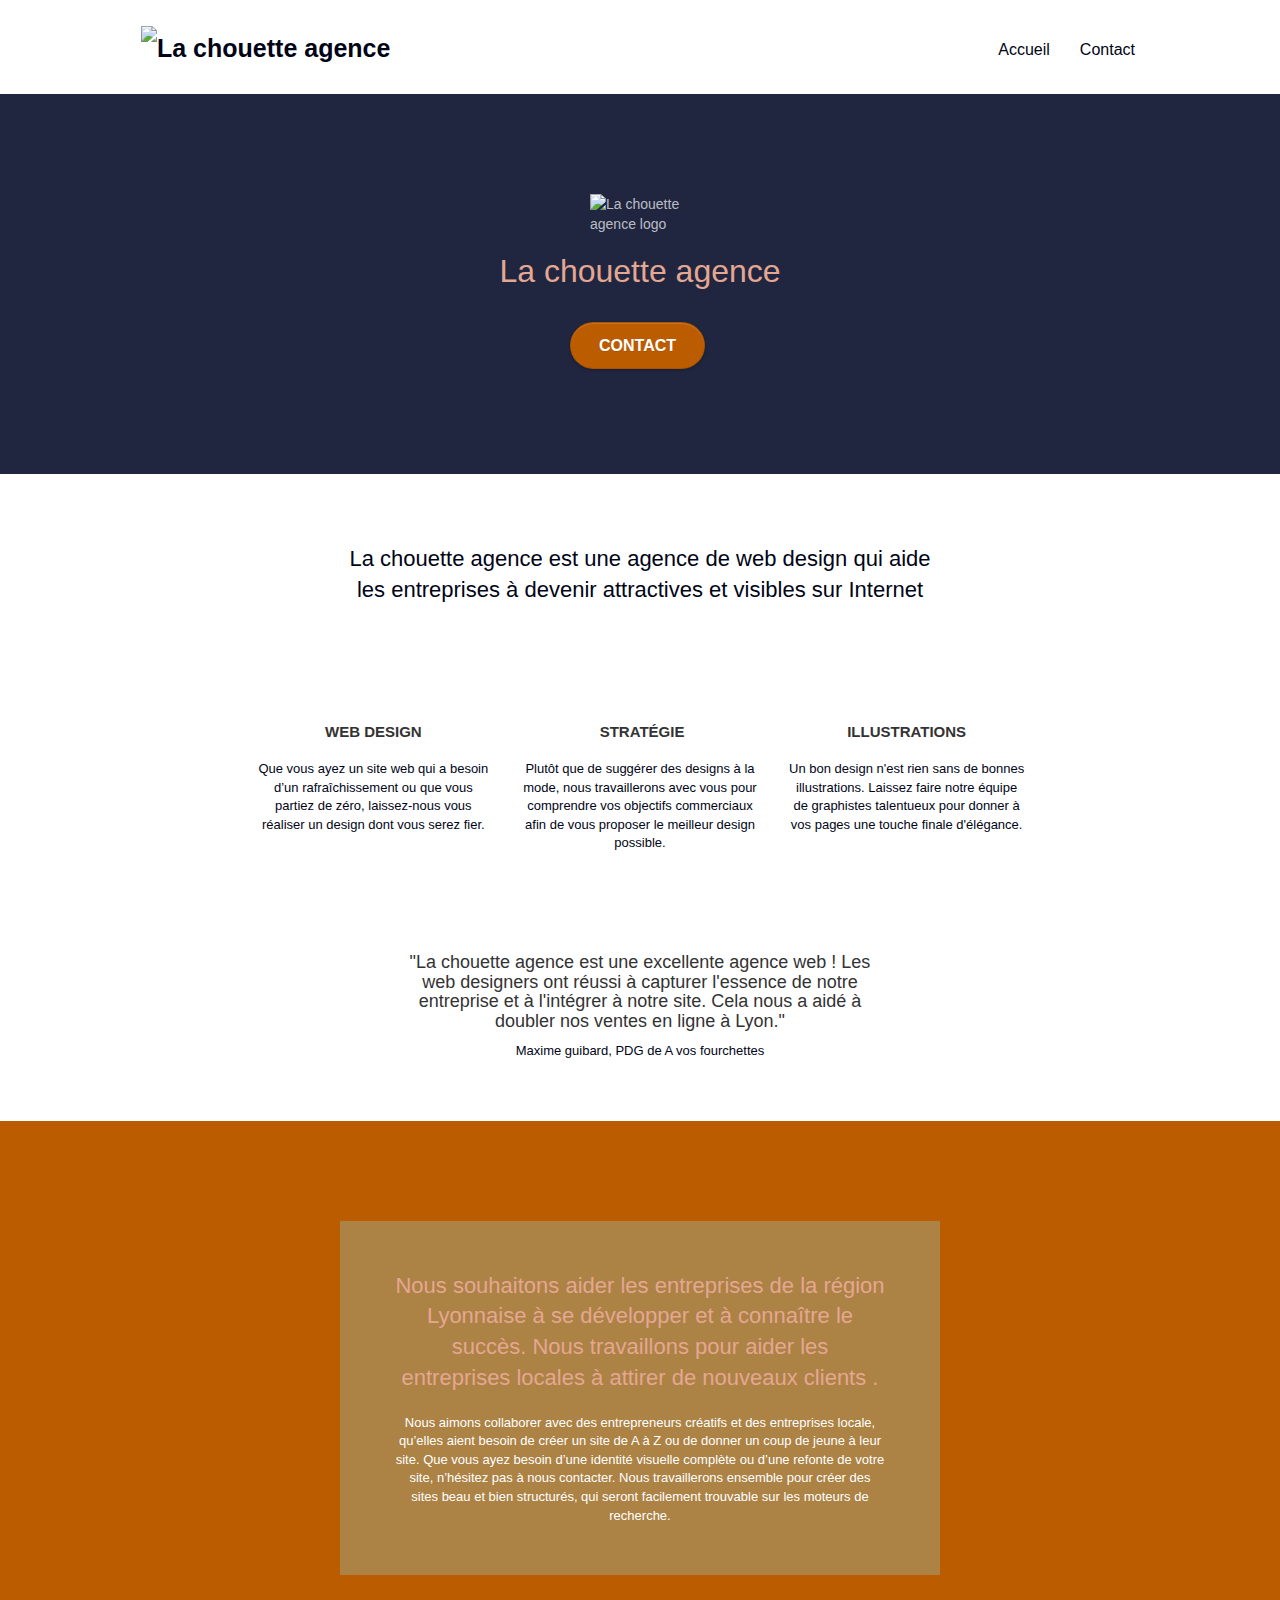
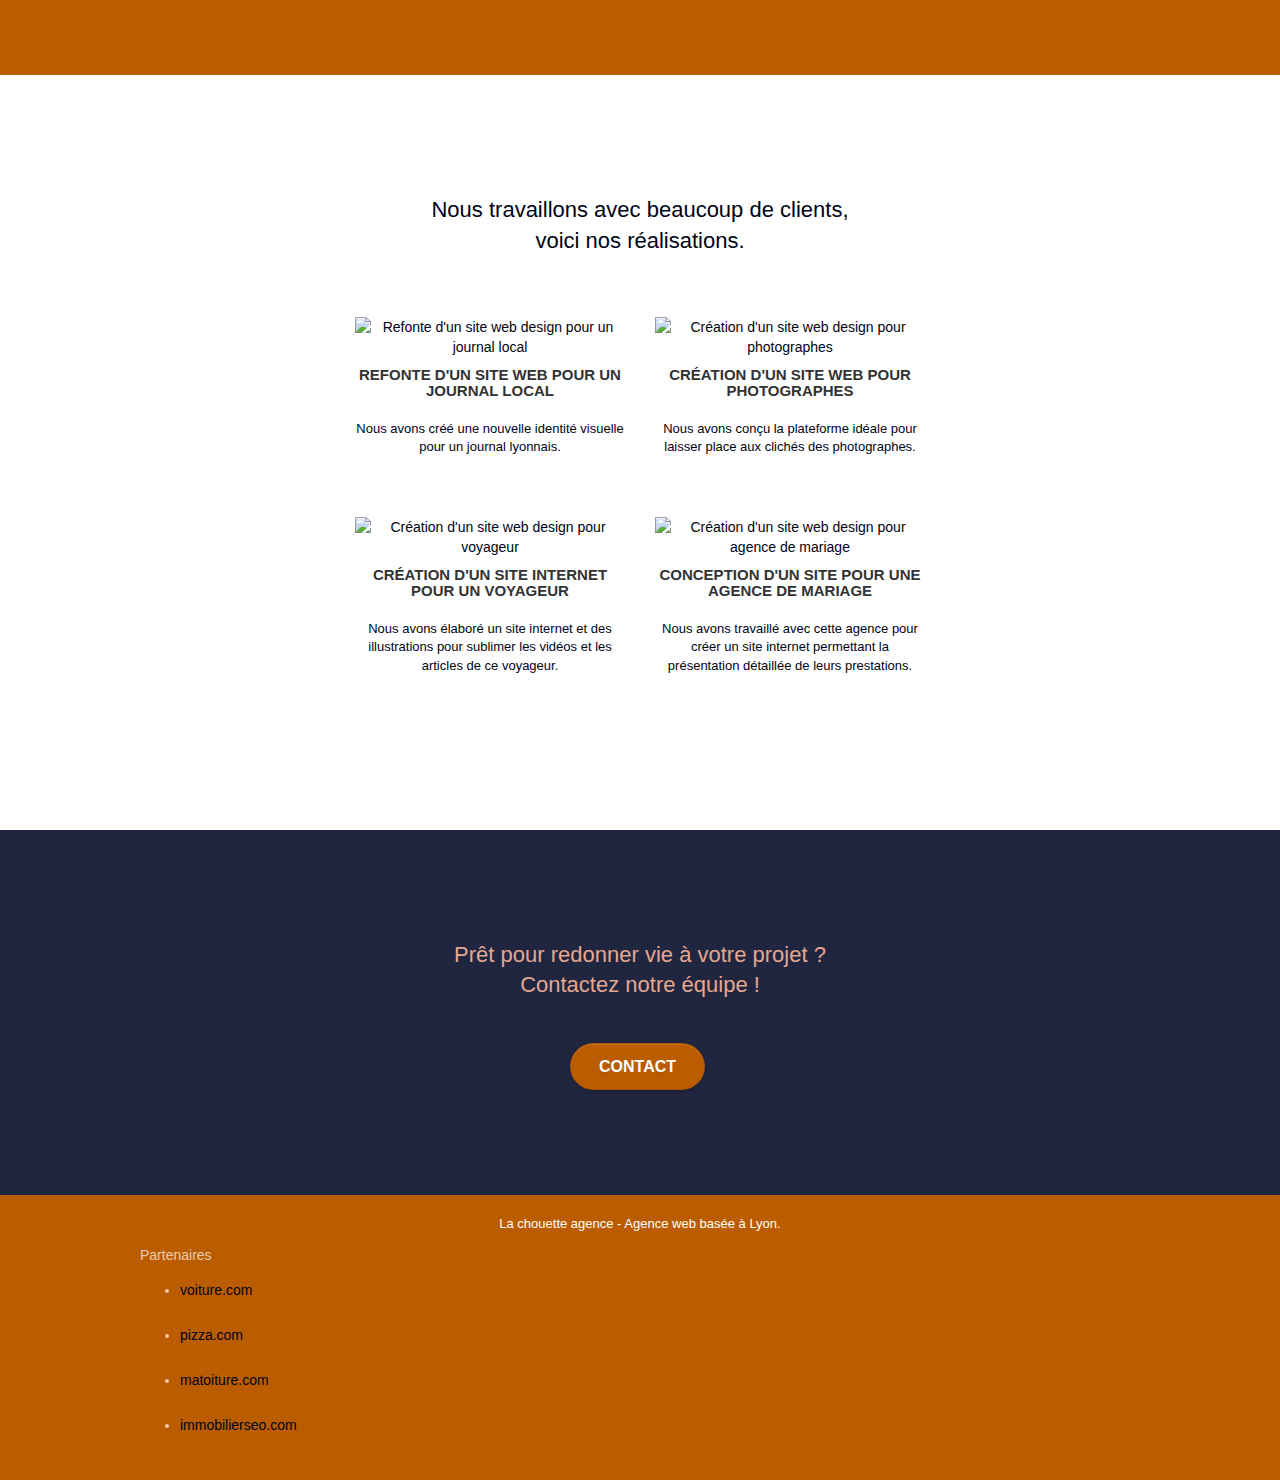
==== index.html @ c15f0860 "rajout et line" ====
<!doctype html>
<html lang="fr">

<head>
	<meta charset="utf-8">
	<meta name="description"
		content="La chouette agence est une agence de web design qui aide les entreprises à devenir attractives et visibles sur internet" />
	<meta name="viewport" content="width=device-width, initial-scale=1.0, viewport-fit=cover">
	<link rel="shortcut icon" type="image/png" href="favicon.jpg">
	<link rel="stylesheet" href="https://stackpath.bootstrapcdn.com/bootstrap/3.4.1/css/bootstrap.min.css" integrity="sha384-HSMxcRTRxnN+Bdg0JdbxYKrThecOKuH5zCYotlSAcp1+c8xmyTe9GYg1l9a69psu" crossorigin="anonymous">
	<link rel="stylesheet" href="css/et-line.css">
	<link rel="stylesheet" type="text/css" href="style.min.css">
	<link rel="canonical" href="https://despes95.github.io/Projet-4/" />
	<title>La chouette agence</title>
	

</head>



<body>
	<!-- Principal conteneur -->
	<div class="page-container">

		<!-- bloc-0 -->
		<div class="bloc bgc-white l-bloc " id="bloc-0">
			<div class="container bloc-sm">
				<nav class="navbar row">
					<div class="navbar-header">
						<a class="navbar-brand" href="index.html"><img src="img/la-chouette-agence.png"
								alt="La chouette agence" height="40"/></a>
						<button id="nav-toggle" type="button" class="ui-navbar-toggle navbar-toggle"
							data-toggle="collapse" data-target=".navbar-1" aria-label="Toggle navigation">
							<span class="sr-only">Toggle navigation</span><span class="icon-bar"></span><span
								class="icon-bar"></span><span class="icon-bar"></span>
						</button>
					</div>
					<div class="collapse navbar-collapse navbar-1 special-dropdown-nav">
						<ul class="site-navigation nav navbar-nav">
							<li>
								<a href="index.html">Accueil</a>
							</li>
							<li>
							</li>
							<li>
								<a href="contact.html">Contact</a>
							</li>
						</ul>
					</div>
				</nav>
			</div>
		</div>
		<!-- bloc-0 END -->

		<!-- bloc-1-presentation -->
		<div class="bloc bgc-dark-slate-blue bg-banniere d-bloc bg-t-edge bloc-bg-texture texture-paper b-parallax" id="bloc-1-hero">
			<div class="container bloc-lg">
				<div class="row tight-width-whitespace">
					<div class="col-sm-12">
						<img src="img/logo.png" class="center-block image-resize-mode" width="100"
							alt="La chouette agence logo" />
						<h1 class="text-center hero-bloc-text tc-white ">La chouette agence</h1>
						<div class="text-center">
							<a href="contact.html" class="btn btn-lg btn-clean btn-rd cta-hero btn-atomic-tangerine"
								id="cta-hero">Contact</a>
						</div>
					</div>
				</div>
			</div>
		</div>
		<!-- bloc-1-presentation END -->

		<!-- bloc-2-services -->
		<div class="bloc bgc-white l-bloc" id="bloc-2-services">
			<div class="container bloc-md">
				<div class="row">
					<div class="col-sm-12 text-center">
						<h2>La chouette agence est une agence de web design qui aide<br />les entreprises à devenir
							attractives et visibles sur Internet</h2>
					</div>
				</div>
				<div class="row voffset-lg med-width-whitespace">
					<div class="col-sm-4">
						<div class="text-center">
							<span class="et-icon-browser sm-shadow icon-dark-slate-blue icons icon-lg"></span>
						</div>
						<h3 class="mg-md text-center">Web design</h3>
						<p class="text-center ">
							Que vous ayez un site web qui a besoin d&rsquo;un rafraîchissement ou que vous partiez de
							zéro, laissez-nous vous réaliser un design dont vous serez fier.
						</p>
					</div>
					<div class="col-sm-4">
						<div class="text-center">
							<span class="et-icon-presentation sm-shadow icon-dark-slate-blue icons icon-lg"></span>
						</div>
						<h3 class="mg-md text-center">&nbsp;Stratégie</h3>
						<p class="text-center ">
							Plutôt que de suggérer des designs à la mode, nous travaillerons avec vous pour comprendre
							vos objectifs commerciaux afin de vous proposer le meilleur design possible.<br>
						</p>
					</div>
					<div class="col-sm-4">
						<div class="text-center">
							<span class="et-icon-edit sm-shadow icon-dark-slate-blue icons icon-lg"></span>
						</div>
						<h3 class="mg-md text-center">Illustrations</h3>
						<p class="text-center ">
							Un bon design n'est rien sans de bonnes illustrations. Laissez faire notre équipe de
							graphistes talentueux pour donner à vos pages une touche finale d'élégance.
						</p>
					</div>
				</div>
				<div class="row voffset-lg voffset">
					<div class="col-xs-12 col-md-8 col-md-offset-2 text-center">
						<h4>
							"La chouette agence est une excellente agence web ! Les<br />web designers ont réussi à
							capturer
							l'essence de notre<br />entreprise et à
							l'intégrer à notre site. Cela nous a aidé à<br />
							doubler nos ventes en ligne à Lyon."
						</h4>
						<p>Maxime guibard, PDG de A vos fourchettes</p>
					</div>
				</div>
			</div>
		</div>
		<!-- bloc-2-services END -->

		<!-- bloc-3-what-i-do -->
		<div class="bloc tc-white bgc-atomic-tangerine bg-presentation d-bloc bloc-bg-texture texture-paper b-parallax"
			id="bloc-3-what-i-do">
			<div class="container bloc-lg">
				<div class="row tight-width-whitespace black-background">
					<div class="col-sm-12">
						<h2 class="mg-md text-center tc-white">
							Nous souhaitons aider les entreprises de la région Lyonnaise à se développer et à connaître
							le succès. Nous travaillons pour aider les entreprises locales à attirer de nouveaux clients
							.<br></h2>
						<p class="text-center white">
							Nous aimons collaborer avec des entrepreneurs créatifs et des entreprises locale, qu’elles
							aient besoin de créer un site de A à Z ou de donner un coup de jeune à leur site. Que vous
							ayez besoin d’une identité visuelle complète ou d’une refonte de votre site, n’hésitez pas à
							nous contacter. Nous travaillerons ensemble pour créer des sites beau et bien structurés,
							qui seront facilement trouvable sur les moteurs de recherche.
						</p>
					</div>
				</div>
			</div>
		</div>
		<!-- bloc-3-what-i-do END -->

		<!-- bloc-4-portfolio -->
		<div class="bloc bgc-white bg-lines-h2-bg bg-repeat l-bloc" id="bloc-4-portfolio">
			<div class="container bloc-lg">
				<div class="row">
					<div class="col-sm-12 text-center">
						<h2>Nous travaillons avec beaucoup de clients,<br />voici nos réalisations.</h2>
					</div>
				</div>
				<div class="row tight-width-whitespace portfolio-row">
					<div class="col-sm-6">
						<a href="#" data-lightbox="img/1.jpg" data-gallery-id="gallery-1"
							data-caption="Refonte d'un site web pour un journal local" data-frame="snapshot-lb"><img
								src="img/1.jpg" alt="Refonte d'un site web design pour un journal local"
								class="img-responsive portfolio-thumb" /></a>
						<h3 class="mg-md text-center">Refonte d'un site web pour un journal local</h3>
						<p class="text-center">
							Nous avons créé une nouvelle identité visuelle pour un journal lyonnais.
						</p>
					</div>
					<div class="col-sm-6">
						<a href="#" data-lightbox="img/2.jpg" data-gallery-id="gallery-1"
							data-caption="Création d'un site web pour photographes" data-frame="snapshot-lb"><img
								src="img/2.jpg" class="img-responsive portfolio-thumb"
								alt="Création d'un site web design pour photographes" /></a>
						<h3 class="mg-md text-center">Création d'un site web pour photographes</h3>
						<p class="text-center">Nous avons conçu la plateforme idéale pour laisser place aux clichés des
							photographes.</p>
					</div>
				</div>
				<div class="row tight-width-whitespace portfolio-row">
					<div class="col-sm-6">
						<a href="#" data-lightbox="img/3.jpg" data-gallery-id="gallery-1"
							data-caption="Création d'un site internet pour un voyageur" data-frame="snapshot-lb"><img
								src="img/3.jpg" class="img-responsive portfolio-thumb"
								alt="Création d'un site web design pour voyageur" /></a>
						<h3 class="mg-md text-center">Création d'un site internet pour un voyageur</h3>
						<p class="text-center">
							Nous avons élaboré un site internet et des illustrations pour sublimer les vidéos et les
							articles de ce voyageur.
						</p>
					</div>
					<div class="col-sm-6">
						<a href="#" data-lightbox="img/4.jpg" data-gallery-id="gallery-1"
							data-caption="Conception d'un site pour une agence de mariage" data-frame="snapshot-lb"><img
								src="img/4.jpg" class="img-responsive portfolio-thumb"
								alt="Création d'un site web design pour agence de mariage" /></a>
						<h3 class="mg-md text-center">
							Conception d'un site pour une agence de mariage</h3>
						<p class="text-center">
							Nous avons travaillé avec cette agence pour créer un site internet permettant la
							présentation détaillée de leurs prestations.
						</p>
					</div>
				</div>
			</div>
		</div>
		<!-- bloc-4-portfolio END -->

		<!-- bloc-5-cta -->
		<div class="bloc bgc-dark-slate-blue bg-banniere d-bloc bloc-bg-texture texture-paper" id="bloc-5-cta">
			<div class="container bloc-lg">
				<div class="row">
					<h2 class="mg-md text-center tc-white">Prêt pour redonner vie à votre projet ?<br>Contactez notre
						équipe
						!</h2>
					<div class="col-sm-12 text-center">
						<a href="contact.html"
							class="btn btn-atomic-tangerine btn-clean btn-rd btn-lg cta-hero">Contact</a>
					</div>
				</div>
			</div>
		</div>
		<!-- bloc-5-cta END -->

		<!-- Footer - bloc-8 -->
		<div class="bloc bgc-atomic-tangerine d-bloc" id="bloc-8">
			<div class="container bloc-sm">
				<div class="row">
					<div class="col-sm-12">
						<p class="text-center white">
							La chouette agence - Agence web basée à Lyon.<br>
						</p>
						<div class="row row-no-gutters social">
							<div class="col-sm-3">
								<div class="text-center">
									<a aria-label="lien twitter" class="social" href="https://twitter.com/" target="_blank" rel="noreferrer"><span class="fa fa-twitter icon-md"></span></a>
								</div>
							</div>
							<div class="col-sm-3">
								<div class="text-center">
									<a aria-label="lien facebook" class="social" href="https://www.facebook.com/" target="_blank" rel="noreferrer"><span class="fa fa-facebook icon-md"></span></a>
								</div>
							</div>
							<div class="col-sm-3">
								<div class="text-center">
									<a aria-label="lien dribbble" class="social" href="https://dribbble.com/" target="_blank" rel="noreferrer"><span class="fa fa-dribbble icon-md"></span></a>
								</div>
							</div>
							<div class="col-sm-3">
								<div class="text-center">
									<a aria-label="lien instagram" class="social" href="https://www.instagram.com/" target="_blank" rel="noreferrer"><span class="fa fa-instagram icon-md"></span></a>
											
								</div>
							</div>
						</div>
						<div class="row">
							<div class="col-sm-4">
								Partenaires
								<ul>
									<li><a href="https://www.voiture.com">voiture.com</a></li>
									<li><a href="https://www.pizza.com">pizza.com</a></li>
									<li><a href="https://www.matoiture.com">matoiture.com</a></li>
									<li><a href="https://www.immobilierseo.com">immobilierseo.com</a></li>
								</ul>
							</div>
						</div>
					</div>
				</div>
			</div>
		</div>
		<!-- Footer - bloc-8 END -->
	</div>
	<!-- Principal conteneur END -->

	<script
      src="https://code.jquery.com/jquery-2.2.4.min.js"
      integrity="sha256-BbhdlvQf/xTY9gja0Dq3HiwQF8LaCRTXxZKRutelT44="
      crossorigin="anonymous"
	></script>
    <script src="https://stackpath.bootstrapcdn.com/bootstrap/3.4.1/js/bootstrap.min.js" defer></script>
    <script src="https://use.fontawesome.com/9ebc7cc9c3.js"defer></script>
	<script src="./js/blocs.js"></script>
	<script src="./js/jquery.touchSwipe.js" defer></script>
</body>

</html>
---- css/et-line.css ----
@font-face {
	font-family: et-line;
	src: url(../fonts/et-line.eot);
	src: url(../fonts/et-line.eot?#iefix) format('embedded-opentype'), url(../fonts/et-line.woff) format('woff'), url(../fonts/et-line.ttf) format('truetype'), url(../fonts/et-line.svg#et-line) format('svg');
	font-weight: 400;
	font-style: normal
}
.et-icon-adjustments,.et-icon-alarmclock,.et-icon-anchor,.et-icon-aperture,.et-icon-attachment,.et-icon-bargraph,.et-icon-basket,.et-icon-beaker,.et-icon-bike,.et-icon-book-open,.et-icon-briefcase,.et-icon-browser,.et-icon-calendar,.et-icon-camera,.et-icon-caution,.et-icon-chat,.et-icon-circle-compass,.et-icon-clipboard,.et-icon-clock,.et-icon-cloud,.et-icon-compass,.et-icon-desktop,.et-icon-dial,.et-icon-document,.et-icon-documents,.et-icon-download,.et-icon-dribbble,.et-icon-edit,.et-icon-envelope,.et-icon-expand,.et-icon-facebook,.et-icon-flag,.et-icon-focus,.et-icon-gears,.et-icon-genius,.et-icon-gift,.et-icon-global,.et-icon-globe,.et-icon-googleplus,.et-icon-grid,.et-icon-happy,.et-icon-hazardous,.et-icon-heart,.et-icon-hotairballoon,.et-icon-hourglass,.et-icon-key,.et-icon-laptop,.et-icon-layers,.et-icon-lifesaver,.et-icon-lightbulb,.et-icon-linegraph,.et-icon-linkedin,.et-icon-lock,.et-icon-magnifying-glass,.et-icon-map,.et-icon-map-pin,.et-icon-megaphone,.et-icon-mic,.et-icon-mobile,.et-icon-newspaper,.et-icon-notebook,.et-icon-paintbrush,.et-icon-paperclip,.et-icon-pencil,.et-icon-phone,.et-icon-picture,.et-icon-pictures,.et-icon-piechart,.et-icon-presentation,.et-icon-pricetags,.et-icon-printer,.et-icon-profile-female,.et-icon-profile-male,.et-icon-puzzle,.et-icon-quote,.et-icon-recycle,.et-icon-refresh,.et-icon-ribbon,.et-icon-rss,.et-icon-sad,.et-icon-scissors,.et-icon-scope,.et-icon-search,.et-icon-shield,.et-icon-speedometer,.et-icon-strategy,.et-icon-streetsign,.et-icon-tablet,.et-icon-target,.et-icon-telescope,.et-icon-toolbox,.et-icon-tools,.et-icon-tools-2,.et-icon-trophy,.et-icon-tumblr,.et-icon-twitter,.et-icon-upload,.et-icon-video,.et-icon-wallet,.et-icon-wine {
	font-family: et-line;
	speak: none;
	font-style: normal;
	font-weight: 400;
	font-variant: normal;
	text-transform: none;
	line-height: 1;
	-webkit-font-smoothing: antialiased;
	-moz-osx-font-smoothing: grayscale;
	display: inline-block
}
.et-icon-mobile:before {
	content: "\e000"
}
.et-icon-laptop:before {
	content: "\e001"
}
.et-icon-desktop:before {
	content: "\e002"
}
.et-icon-tablet:before {
	content: "\e003"
}
.et-icon-phone:before {
	content: "\e004"
}
.et-icon-document:before {
	content: "\e005"
}
.et-icon-documents:before {
	content: "\e006"
}
.et-icon-search:before {
	content: "\e007"
}
.et-icon-clipboard:before {
	content: "\e008"
}
.et-icon-newspaper:before {
	content: "\e009"
}
.et-icon-notebook:before {
	content: "\e00a"
}
.et-icon-book-open:before {
	content: "\e00b"
}
.et-icon-browser:before {
	content: "\e00c"
}
.et-icon-calendar:before {
	content: "\e00d"
}
.et-icon-presentation:before {
	content: "\e00e"
}
.et-icon-picture:before {
	content: "\e00f"
}
.et-icon-pictures:before {
	content: "\e010"
}
.et-icon-video:before {
	content: "\e011"
}
.et-icon-camera:before {
	content: "\e012"
}
.et-icon-printer:before {
	content: "\e013"
}
.et-icon-toolbox:before {
	content: "\e014"
}
.et-icon-briefcase:before {
	content: "\e015"
}
.et-icon-wallet:before {
	content: "\e016"
}
.et-icon-gift:before {
	content: "\e017"
}
.et-icon-bargraph:before {
	content: "\e018"
}
.et-icon-grid:before {
	content: "\e019"
}
.et-icon-expand:before {
	content: "\e01a"
}
.et-icon-focus:before {
	content: "\e01b"
}
.et-icon-edit:before {
	content: "\e01c"
}
.et-icon-adjustments:before {
	content: "\e01d"
}
.et-icon-ribbon:before {
	content: "\e01e"
}
.et-icon-hourglass:before {
	content: "\e01f"
}
.et-icon-lock:before {
	content: "\e020"
}
.et-icon-megaphone:before {
	content: "\e021"
}
.et-icon-shield:before {
	content: "\e022"
}
.et-icon-trophy:before {
	content: "\e023"
}
.et-icon-flag:before {
	content: "\e024"
}
.et-icon-map:before {
	content: "\e025"
}
.et-icon-puzzle:before {
	content: "\e026"
}
.et-icon-basket:before {
	content: "\e027"
}
.et-icon-envelope:before {
	content: "\e028"
}
.et-icon-streetsign:before {
	content: "\e029"
}
.et-icon-telescope:before {
	content: "\e02a"
}
.et-icon-gears:before {
	content: "\e02b"
}
.et-icon-key:before {
	content: "\e02c"
}
.et-icon-paperclip:before {
	content: "\e02d"
}
.et-icon-attachment:before {
	content: "\e02e"
}
.et-icon-pricetags:before {
	content: "\e02f"
}
.et-icon-lightbulb:before {
	content: "\e030"
}
.et-icon-layers:before {
	content: "\e031"
}
.et-icon-pencil:before {
	content: "\e032"
}
.et-icon-tools:before {
	content: "\e033"
}
.et-icon-tools-2:before {
	content: "\e034"
}
.et-icon-scissors:before {
	content: "\e035"
}
.et-icon-paintbrush:before {
	content: "\e036"
}
.et-icon-magnifying-glass:before {
	content: "\e037"
}
.et-icon-circle-compass:before {
	content: "\e038"
}
.et-icon-linegraph:before {
	content: "\e039"
}
.et-icon-mic:before {
	content: "\e03a"
}
.et-icon-strategy:before {
	content: "\e03b"
}
.et-icon-beaker:before {
	content: "\e03c"
}
.et-icon-caution:before {
	content: "\e03d"
}
.et-icon-recycle:before {
	content: "\e03e"
}
.et-icon-anchor:before {
	content: "\e03f"
}
.et-icon-profile-male:before {
	content: "\e040"
}
.et-icon-profile-female:before {
	content: "\e041"
}
.et-icon-bike:before {
	content: "\e042"
}
.et-icon-wine:before {
	content: "\e043"
}
.et-icon-hotairballoon:before {
	content: "\e044"
}
.et-icon-globe:before {
	content: "\e045"
}
.et-icon-genius:before {
	content: "\e046"
}
.et-icon-map-pin:before {
	content: "\e047"
}
.et-icon-dial:before {
	content: "\e048"
}
.et-icon-chat:before {
	content: "\e049"
}
.et-icon-heart:before {
	content: "\e04a"
}
.et-icon-cloud:before {
	content: "\e04b"
}
.et-icon-upload:before {
	content: "\e04c"
}
.et-icon-download:before {
	content: "\e04d"
}
.et-icon-target:before {
	content: "\e04e"
}
.et-icon-hazardous:before {
	content: "\e04f"
}
.et-icon-piechart:before {
	content: "\e050"
}
.et-icon-speedometer:before {
	content: "\e051"
}
.et-icon-global:before {
	content: "\e052"
}
.et-icon-compass:before {
	content: "\e053"
}
.et-icon-lifesaver:before {
	content: "\e054"
}
.et-icon-clock:before {
	content: "\e055"
}
.et-icon-aperture:before {
	content: "\e056"
}
.et-icon-quote:before {
	content: "\e057"
}
.et-icon-scope:before {
	content: "\e058"
}
.et-icon-alarmclock:before {
	content: "\e059"
}
.et-icon-refresh:before {
	content: "\e05a"
}
.et-icon-happy:before {
	content: "\e05b"
}
.et-icon-sad:before {
	content: "\e05c"
}
.et-icon-facebook:before {
	content: "\e05d"
}
.et-icon-twitter:before {
	content: "\e05e"
}
.et-icon-googleplus:before {
	content: "\e05f"
}
.et-icon-rss:before {
	content: "\e060"
}
.et-icon-tumblr:before {
	content: "\e061"
}
.et-icon-linkedin:before {
	content: "\e062"
}
.et-icon-dribbble:before {
	content: "\e063"
}
---- style.min.css ----
body{margin:0;padding:0;background:#fff;overflow-x:hidden;-webkit-font-smoothing:antialiased;-moz-osx-font-smoothing:grayscale}a,button{transition:all .3s ease-in-out;outline:0!important}a:hover{text-decoration:none;cursor:pointer}#page-loading-blocs-notifaction{position:fixed;top:0;bottom:0;width:100%;z-index:100000;background:#fff url(img/pageload-spinner.gif) no-repeat center center}.bloc{width:100%;clear:both;background:50% 50% no-repeat;padding:0 50px;-webkit-background-size:cover;-moz-background-size:cover;-o-background-size:cover;background-size:cover;position:relative}.bloc .container{padding-left:0;padding-right:0}.bloc-lg{padding:100px 50px}.bloc-md{padding:50px}.bloc-sm{padding:20px 50px}.bg-b-edge,.bg-bl-edge,.bg-br-edge,.bg-center,.bg-l-edge,.bg-r-edge,.bg-repeat,.bg-t-edge,.bg-tl-edge,.bg-tr-edge{-webkit-background-size:auto!important;-moz-background-size:auto!important;-o-background-size:auto!important;background-size:auto!important}.bg-repeat{background:repeat}.bg-t-edge{background:top no-repeat}.bloc-bg-texture::before{content:"";background-size:2px 2px;position:absolute;top:0;bottom:0;left:0;right:0}.texture-paper::before{background:url(img/texture-paper.png);background-size:280px 280px}.b-parallax{background-attachment:fixed}.d-bloc{color:rgba(255,255,255,.7)}.d-bloc button:hover{color:rgba(255,255,255,.9)}.d-bloc .icon-round,.d-bloc .icon-rounded,.d-bloc .icon-semi-rounded-a,.d-bloc .icon-semi-rounded-b,.d-bloc .icon-square{border-color:rgba(255,255,255,.9)}.d-bloc .divider-h span{border-color:rgba(255,255,255,.2)}.d-bloc .a-btn,.d-bloc .navbar a,.d-bloc .navbar-brand,.d-bloc a .icon-lg,.d-bloc a .icon-md,.d-bloc a .icon-sm,.d-bloc a .icon-xl,.d-bloc h1 a,.d-bloc h2 a,.d-bloc h3 a,.d-bloc h4 a,.d-bloc h5 a,.d-bloc h6 a,.d-bloc p a{color:rgba(255,255,255,.6)}.d-bloc .a-btn:hover,.d-bloc .navbar a:hover,.d-bloc .navbar-brand:hover,.d-bloc a:hover .icon-lg,.d-bloc a:hover .icon-md,.d-bloc a:hover .icon-sm,.d-bloc a:hover .icon-xl,.d-bloc h1 a:hover,.d-bloc h2 a:hover,.d-bloc h3 a:hover,.d-bloc h4 a:hover,.d-bloc h5 a:hover,.d-bloc h6 a:hover,.d-bloc p a:hover{color:rgba(255,255,255,1)}.d-bloc .navbar-toggle .icon-bar{background:rgba(255,255,255,1)}.d-bloc .btn-wire,.d-bloc .btn-wire:hover{color:rgba(255,255,255,1);border-color:rgba(255,255,255,1)}.d-bloc .panel{color:rgba(0,0,0,.5)}.d-bloc .panel button:hover{color:rgba(0,0,0,.7)}.d-bloc .panel icon{border-color:rgba(0,0,0,.7)}.d-bloc .panel .divider-h span{border-color:rgba(0,0,0,.1)}.d-bloc .panel .a-btn{color:rgba(0,0,0,.6)}.d-bloc .panel .a-btn:hover{color:rgba(0,0,0,1)}.d-bloc .panel .btn-wire,.d-bloc .panel .btn-wire:hover{color:rgba(0,0,0,.7);border-color:rgba(0,0,0,.3)}.d-bloc .panel,.l-bloc{color:rgba(0,0,0,.5)}.d-bloc .panel button:hover,.l-bloc button:hover{color:rgba(0,0,0,.7)}.l-bloc .icon-round,.l-bloc .icon-rounded,.l-bloc .icon-semi-rounded-a,.l-bloc .icon-semi-rounded-b,.l-bloc .icon-square{border-color:rgba(0,0,0,.7)}.d-bloc .panel .divider-h span,.l-bloc .divider-h span{border-color:rgba(0,0,0,.1)}.d-bloc .panel .a-btn,.l-bloc .a-btn,.l-bloc .navbar a,.l-bloc .navbar-brand,.l-bloc a .icon-lg,.l-bloc a .icon-md,.l-bloc a .icon-sm,.l-bloc a .icon-xl,.l-bloc h1 a,.l-bloc h2 a,.l-bloc h3 a,.l-bloc h4 a,.l-bloc h5 a,.l-bloc h6 a,.l-bloc p a{color:rgba(0,0,0,.6)}.d-bloc .panel .a-btn:hover,.l-bloc .a-btn:hover,.l-bloc .navbar a:hover,.l-bloc .navbar-brand:hover,.l-bloc a:hover .icon-lg,.l-bloc a:hover .icon-md,.l-bloc a:hover .icon-sm,.l-bloc a:hover .icon-xl,.l-bloc h1 a:hover,.l-bloc h2 a:hover,.l-bloc h3 a:hover,.l-bloc h4 a:hover,.l-bloc h5 a:hover,.l-bloc h6 a:hover,.l-bloc p a:hover{color:rgba(0,0,0,1)}.l-bloc .navbar-toggle .icon-bar{color:rgba(0,0,0,.6)}.d-bloc .panel .btn-wire,.d-bloc .panel .btn-wire:hover,.l-bloc .btn-wire,.l-bloc .btn-wire:hover{color:rgba(0,0,0,.7);border-color:rgba(0,0,0,.3)}.voffset{margin-top:30px}.voffset-lg{margin-top:80px}.row-no-gutters{margin-right:0;margin-left:0}.row.row-no-gutters>[class*=" col-"],.row.row-no-gutters>[class^=col-]{padding-right:0;padding-left:0}.col-sm-4 li{margin-bottom:25px;margin-top:15px}.col-sm-4 li a{padding-top:18px;padding-bottom:18px}#bloc-1-hero h1{font-size:32px}.navbar{margin-bottom:0;z-index:1}.navbar-brand{height:auto;padding:3px 15px;font-size:25px;font-weight:400;font-weight:600;line-height:44px}.navbar-brand img{max-height:200px;margin:0 5px 0 0;display:inline}.navbar-brand img[src$=svg]{min-width:100px}.nav-center .navbar-brand img{margin:0}.navbar .nav{padding-top:2px;margin-right:-16px;float:right;z-index:1}.nav>li{float:left;margin-top:4px;font-size:16px}.navbar-nav .open .dropdown-menu>li>a{text-align:inherit}.nav>li a:focus,.nav>li a:hover{background:0 0}.navbar-toggle{margin:10px 10px 0 0;border:0}.navbar-toggle:hover{background:0 0!important}.navbar-toggle .icon-bar{background-color:rgba(0,0,0,.5);width:26px}.nav-invert .navbar .nav{float:left}.nav-invert .navbar-brand,.nav-invert .navbar-header{float:right;position:relative;z-index:2}@media (min-width:768px){.site-navigation{position:absolute;top:50%;right:20px;transform:translate(0,-50%);-webkit-transform:translateY(-50%)}.nav>li .dropdown-menu a,.nav>li .dropdown-menu a:hover{color:#484848}.nav-invert .site-navigation{left:0;right:0}.nav-center{text-align:center}.nav-center .navbar-header{width:100%}.nav-center .nav>li,.nav-center .navbar-brand,.nav-center .navbar-header{float:none;display:inline-block}.nav-center .site-navigation{position:relative;width:100%;right:0;margin-right:0;margin-top:20px}.nav-center.mini-nav .navbar-toggle{float:none;margin:10px auto 0}}.nav>li>.dropdown a{background:0 0!important;display:block;padding:14px 15px}nav .caret{margin:0 5px}.dropdown-menu .dropdown-menu{top:-8px;left:100%}.dropdown-menu .dropmenu-flow-right{top:100%;left:0;margin-left:-1px;border-top-left-radius:0;border-top-right-radius:0}.dropdown-menu .dropdown span{border:4px solid #000;border-top-color:transparent;border-right-color:transparent;border-bottom-color:transparent;margin:6px -5px 0 0 !important;float:right}.mg-md{margin-top:10px;margin-bottom:20px}.mg-lg{margin-top:10px;margin-bottom:40px}.btn{margin:0 5px 5px 0}.btn.pull-right{margin:0 0 5px 5px}.btn-d,.btn-d:focus,.btn-d:hover{color:#fff;background:rgba(0,0,0,.3)}button{outline:0!important}.btn-rd{border-radius:40px}.btn-clean{border:1px solid rgba(0,0,0,.08);border-bottom-color:rgba(0,0,0,.1);text-shadow:0 1px 0 rgba(0,0,1,.1);box-shadow:0 1px 3px rgba(0,0,1,.25),inset 0 1px 0 0 rgba(255,255,255,.15)}.icon-md{font-size:41px!important}.icon-lg{font-size:60px!important}.sm-shadow{text-shadow:0 1px 2px rgba(0,0,0,.3)}.panel-sq,.panel-sq .panel-footer,.panel-sq .panel-heading{border-radius:0}.panel-rd{border-radius:30px}.panel-rd .panel-heading{border-radius:29px 29px 0 0}.panel-rd .panel-footer{border-radius:0 0 29px 29px}.form-control{border-color:rgba(0,0,0,.1);box-shadow:none}.scrollToTop{width:40px;height:40px;position:fixed;bottom:20px;right:20px;opacity:0;z-index:500;transition:all .3s ease-in-out}.scrollToTop span{margin-top:6px}.showScrollTop{font-size:14px;opacity:1}a[data-lightbox]{position:relative;display:block;text-align:center}a[data-lightbox]:hover::before{content:"+";font-family:HelveticaNeue-Light,"Helvetica Neue Light","Helvetica Neue",Helvetica,Arial;font-size:32px;width:50px;height:50px;margin-left:-25px;border-radius:50%;background:rgba(0,0,0,.6);color:#fff;font-weight:100;z-index:1;position:absolute;top:50%;transform:translateY(-50%);-webkit-transform:translateY(-50%)}a[data-lightbox]:hover img{opacity:.6;-webkit-animation-fill-mode:none;animation-fill-mode:none}#lightbox-modal{display:flex;align-items:center}#lightbox-modal .modal-dialog{width:90%;max-width:900px;margin:0 auto}#lightbox-modal .modal-dialog img{max-height:90vh;margin:0 auto}.lightbox-caption{padding:20px;color:#fff;background:rgba(0,0,0,.5);position:absolute;left:15px;right:15px;bottom:5px}.close-lightbox{color:#fff;font-size:30px;position:absolute;top:20px;right:20px;z-index:20;background:rgba(0,0,0,.5);border:none;line-height:30px;padding:0 9px 5px;opacity:.3}.close-lightbox:hover,.next-lightbox:hover,.prev-lightbox:hover{opacity:1;color:#fff}.next-lightbox,.prev-lightbox{font-size:20px;color:rgba(255,255,255,.9);background:rgba(0,0,0,.5);transition:all .2s ease-in-out;position:absolute;top:45%;z-index:1;opacity:.4}.next-lightbox{padding:6px 8px 1px 13px;right:25px}.prev-lightbox{padding:6px 13px 1px 10px;left:25px}.snapshot-lb .modal-body{padding-bottom:45px}.snapshot-lb .lightbox-caption{padding:0;color:rgba(0,0,0,.5);background:0 0}.btn,a,h1,h2,h3,h4,h5,h6,label,p{font-family:helvetica;font-weight:400;color:#000416!important}.container{max-width:1000px}.hero-bloc-text{font-size:38px}.hero-bloc-text-sub{font-size:36px}.statement-bloc-text{line-height:26px;font-style:italic;font-size:20px;text-align:center;font-weight:lighter;max-width:520px;margin:auto}p{font-size:13px}.tight-width-whitespace{max-width:600px;margin:auto}.h1{font-size:20px;font-family:"Open Sans"}.cta-hero{margin-top:22px;color:#fff!important;text-transform:uppercase;padding:12px 28px;font-size:16px;font-weight:700}.social{max-width:400px;margin:auto}.social i{padding:20px}h2{font-size:22px;line-height:1.4em}h3{font-size:15px;text-transform:uppercase;font-weight:700;color:#333!important}.med-width-whitespace{max-width:800px;margin:auto;box-shadow:0 0 0 #000}h1{color:#333!important}h4{color:#333!important}.icons{margin-bottom:14px;margin-top:24px}.white{color:#fff!important}.portfolio-thumb{margin:auto}.portfolio-row{margin-bottom:44px;margin-top:50px}.avatar{box-shadow:0 4px 9px rgba(0,0,0,.3)}.black-background{background-color:rgba(165,147,99,.7);padding:40px}.bold-link{font-weight:900;text-decoration:underline!important}.bgc-white{background-color:#fff}.bgc-dark-slate-blue{background-color:#202640}.bgc-atomic-tangerine{background-color:#bb5c00}.tc-white{color:#e4a791!important}.btn-atomic-tangerine{background:#bb5c00;color:#fff!important}#btnpadding{margin-top:40px;margin-bottom:40px}.btn-atomic-tangerine:hover{background:#c27956!important;color:#fff!important}.ltc-white{color:#fff!important}.ltc-white:hover{color:#ccc!important}.ltc-atomic-tangerine{color:#f3976c!important}.ltc-atomic-tangerine:hover{color:#c27956!important}.icon-dark-slate-blue{color:#364577!important;border-color:#364577!important}.bg-dots-bg{background-image:url(img/dots-bg.png)}.bg-lines-h2-bg{background-image:url(img/lines-h2-bg.png)}.bg-banniere{background-image:url(img/la-chouette-agence-banniere.jpg)}.bg-presentation{background-image:url(img/image-de-presentation.bmp)}@media (max-width:1024px){.bloc{padding-left:20px;padding-right:20px}.bloc-tile-2.full-width-bloc .container,.bloc-tile-3.full-width-bloc .container,.bloc-tile-4.full-width-bloc .container,.bloc.full-width-bloc{padding-left:0;padding-right:0}}@media (max-width:992px) and (min-width:768px){.navbar .nav{max-width:80%}.nav-center.navbar .nav{max-width:100%}}@media only screen and (min-device-width:768px) and (max-device-width:1024px) and (orientation:landscape){.b-parallax{background-attachment:scroll}}@media only screen and (min-device-width:1024px) and (max-device-width:1366px) and (-webkit-min-device-pixel-ratio:1.5){.b-parallax{background-attachment:scroll}}@media (max-width:991px){.container{width:100%}.b-parallax{background-attachment:scroll}#hero-bloc,.page-container{overflow-x:hidden;position:relative}.bloc{padding-left:constant(safe-area-inset-left);padding-right:constant(safe-area-inset-right)}.bloc-group,.bloc-group .bloc{display:block;width:100%}.bloc-fill-screen .fill-bloc-bottom-edge,.bloc-fill-screen .fill-bloc-top-edge{padding:0 20px;padding-left:constant(safe-area-inset-left);padding-right:constant(safe-area-inset-right)}}@media (max-width:767px){.page-container{overflow-x:hidden;position:relative}#disqus_thread,h1,h2,h3,h4,h5,h6,p{padding-left:10px!important;padding-right:10px!important}.b-parallax{background-attachment:scroll}.navbar .nav{padding-top:0;border-top:1px solid rgba(0,0,0,.2);float:none!important}.navbar.row{margin-left:0;margin-right:0}.site-navigation{position:inherit;transform:none;-webkit-transform:none;-ms-transform:none}.nav>li{margin-top:0;border-bottom:1px solid rgba(0,0,0,.1);background:rgba(0,0,0,.05);text-align:left;padding-left:15px;width:100%}.nav>li:hover{background:rgba(0,0,0,.08)}.dropdown .dropdown a .caret{float:none;margin:5px 0 0 10px !important;border:4px solid #000;border-bottom-color:transparent;border-right-color:transparent;border-left-color:transparent}#hero-bloc .navbar .nav{background:rgba(0,0,0,.8)}#hero-bloc .navbar .nav a{color:rgba(255,255,255,.6)}.hero{padding:50px 0}.hero-nav{left:-1px;right:-1px}.navbar-collapse{padding:0;overflow-x:hidden;-webkit-box-shadow:none;box-shadow:none}.navbar-brand img{max-height:40px;width:auto}.nav-invert .navbar-header{float:none;width:100%}.nav-invert .navbar-toggle{float:left;margin-left:10px}.bloc{padding-left:0;padding-right:0}.bloc-lg,.bloc-xl,.bloc-xxl{padding:40px 0}.bloc-md,.bloc-sm{padding-left:0;padding-right:0}.bloc-fill-screen .fill-bloc-bottom-edge,.bloc-fill-screen .fill-bloc-top-edge,.bloc-tile-2 .container,.bloc-tile-3 .container,.bloc-tile-4 .container{padding-left:0;padding-right:0}.a-block{padding:0 10px}.btn-dwn{display:none}.voffset{margin-top:5px}.voffset-md{margin-top:20px}.voffset-lg{margin-top:30px}form{padding:auto}#find{margin-top:30px}.close-lightbox{display:inline-block}.blocsapp-device-iphone5{background-size:216px 425px;padding-top:60px;width:216px;height:425px}.blocsapp-device-iphone5 img{width:180px;height:320px}}@media (max-width:400px){.bloc{padding-left:0;padding-right:0}}@media (max-width:767px){.bloc-mob-center-text{text-align:center}}
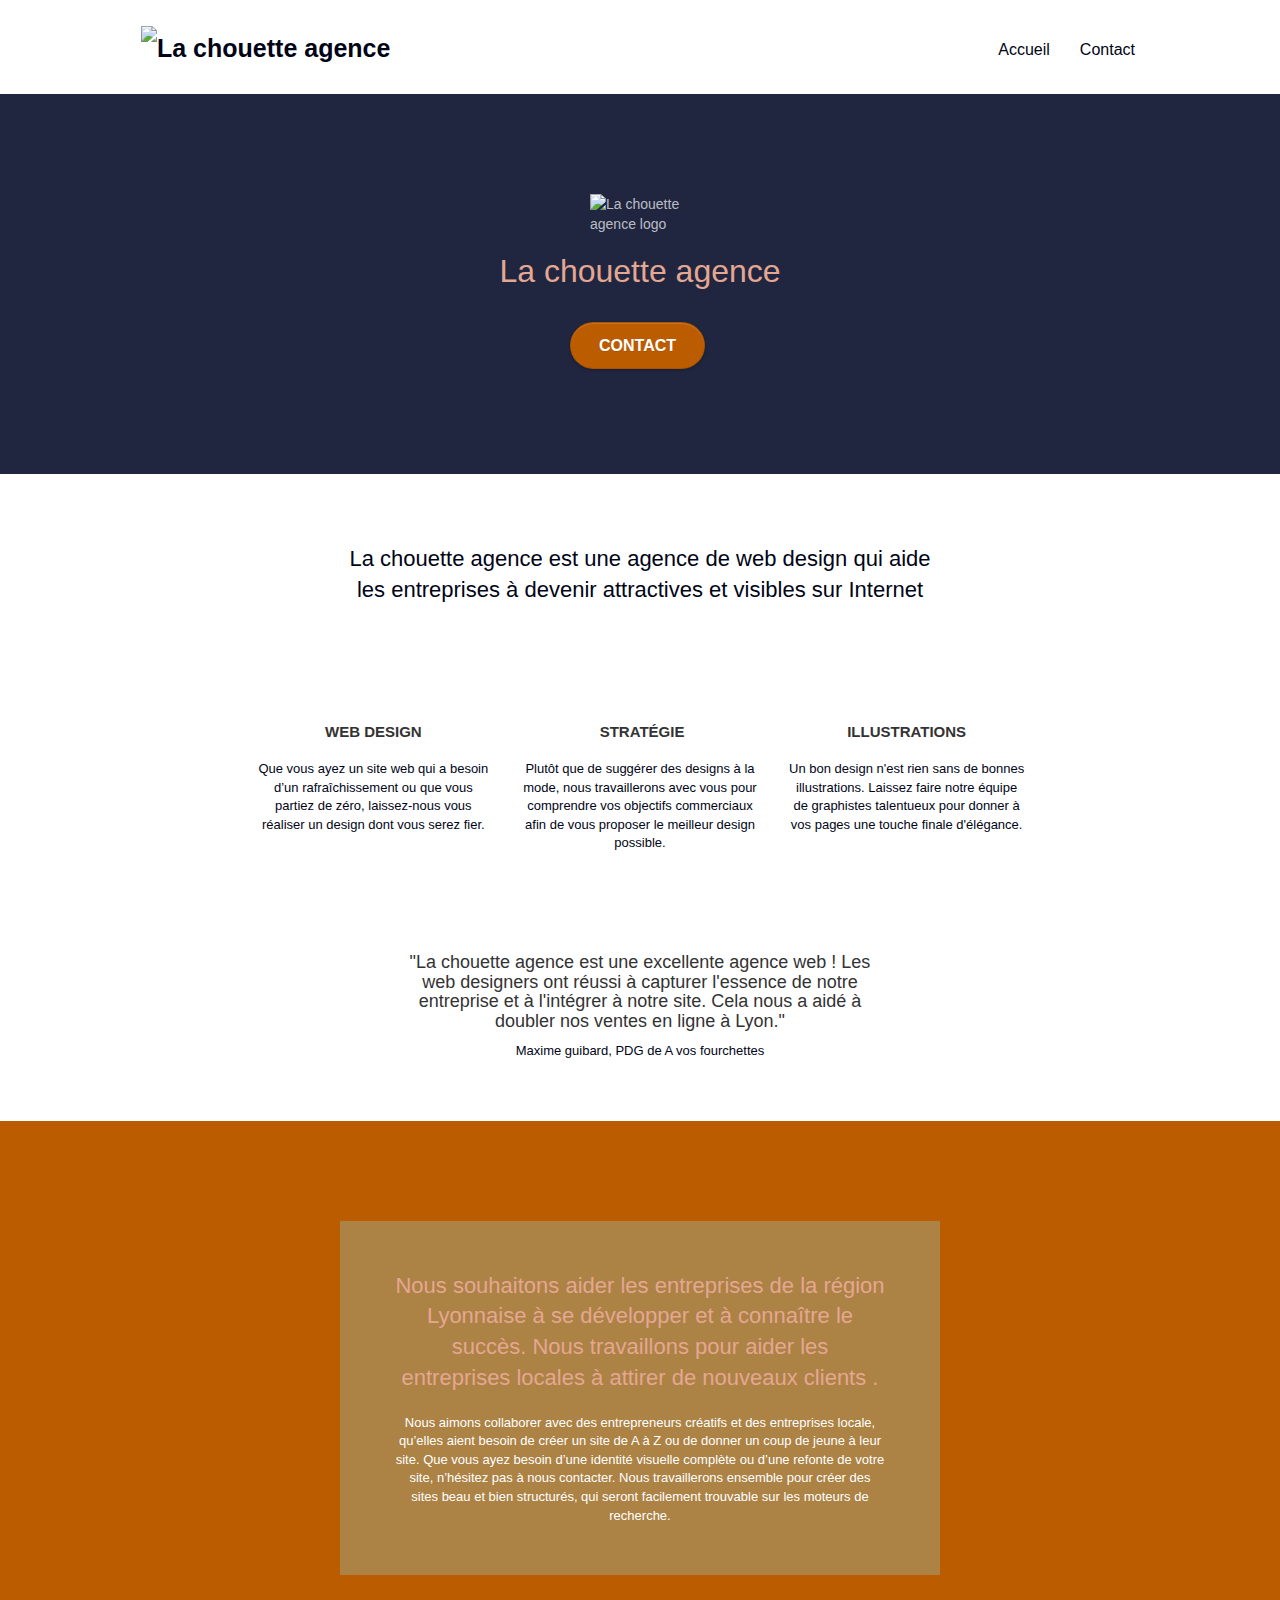
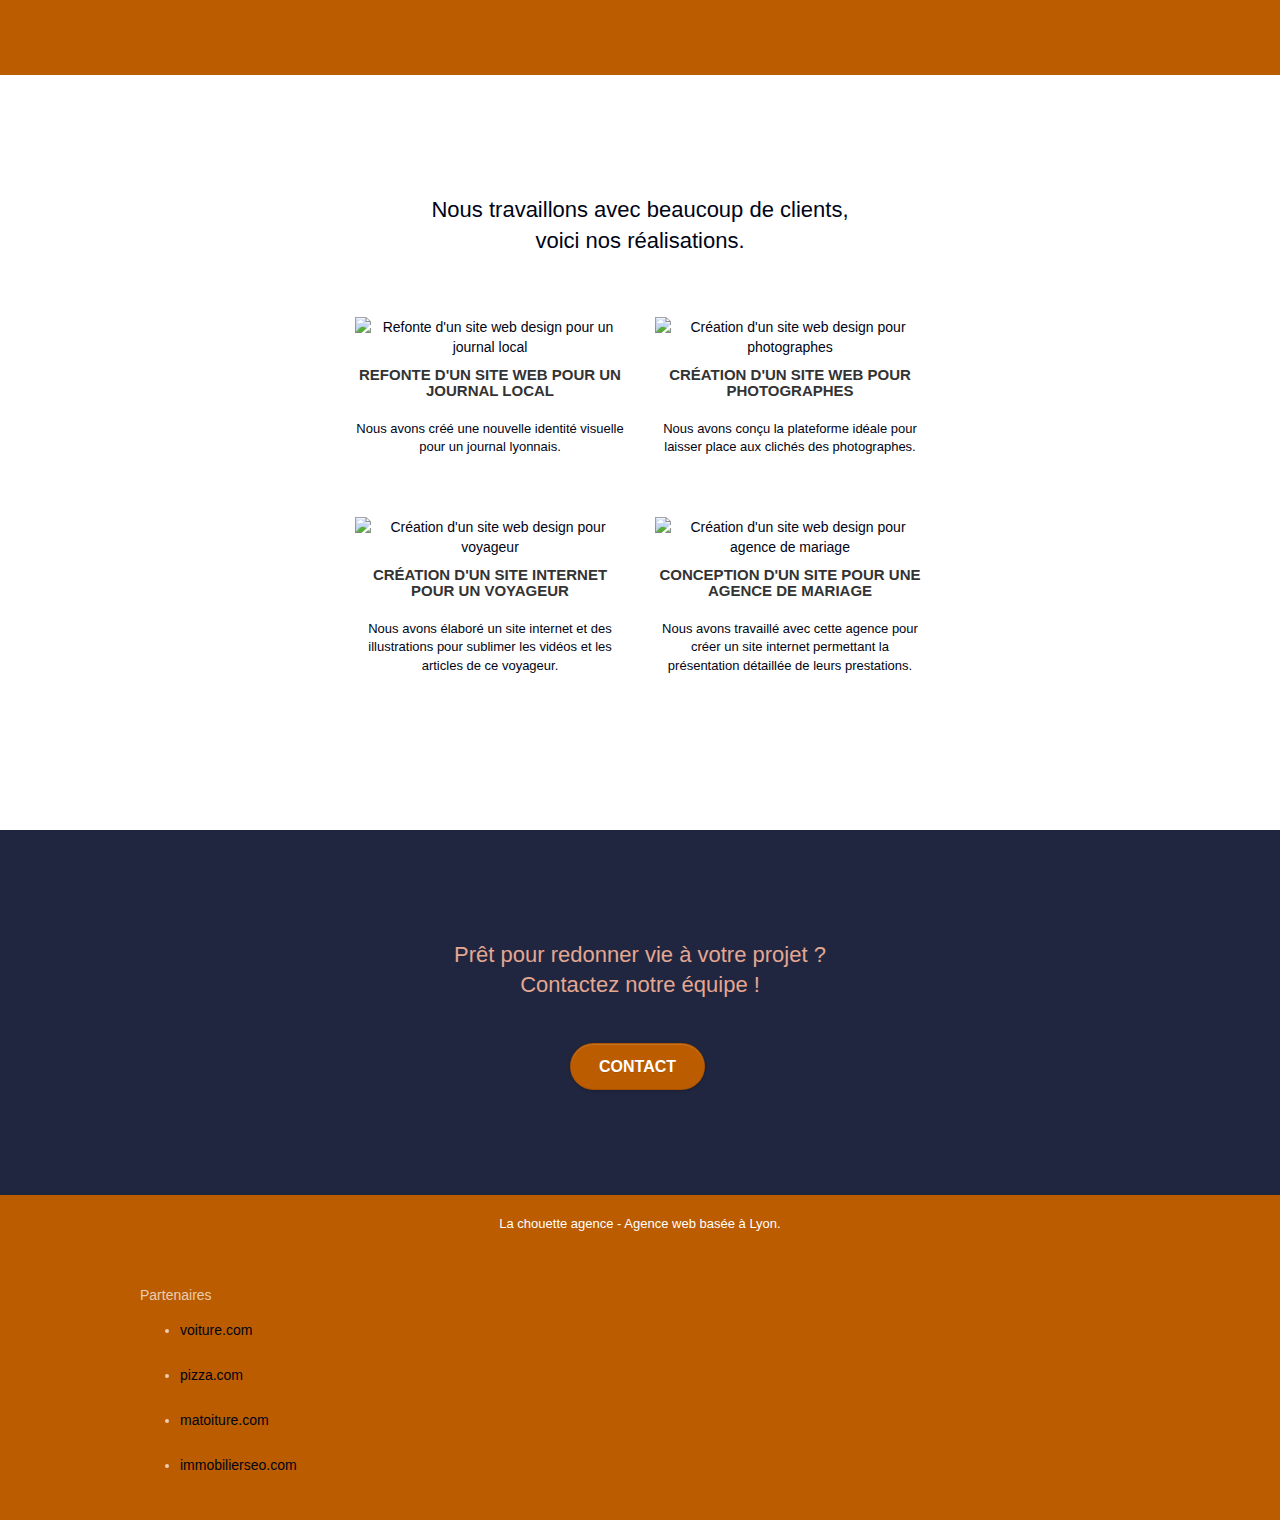
==== commit c72a7a9d: "rajout font awesome minifie" ====
--- a/index.html
+++ b/index.html
@@ -9,6 +9,7 @@
 	<link rel="shortcut icon" type="image/png" href="favicon.jpg">
 	<link rel="stylesheet" href="https://stackpath.bootstrapcdn.com/bootstrap/3.4.1/css/bootstrap.min.css" integrity="sha384-HSMxcRTRxnN+Bdg0JdbxYKrThecOKuH5zCYotlSAcp1+c8xmyTe9GYg1l9a69psu" crossorigin="anonymous">
 	<link rel="stylesheet" href="css/et-line.css">
+	<link rel="stylesheet" type="text/css" href="./css/font-awesome.css">
 	<link rel="stylesheet" type="text/css" href="style.min.css">
 	<link rel="canonical" href="https://despes95.github.io/Projet-4/" />
 	<title>La chouette agence</title>
@@ -280,7 +281,6 @@
       crossorigin="anonymous"
 	></script>
     <script src="https://stackpath.bootstrapcdn.com/bootstrap/3.4.1/js/bootstrap.min.js" defer></script>
-    <script src="https://use.fontawesome.com/9ebc7cc9c3.js"defer></script>
 	<script src="./js/blocs.js"></script>
 	<script src="./js/jquery.touchSwipe.js" defer></script>
 </body>
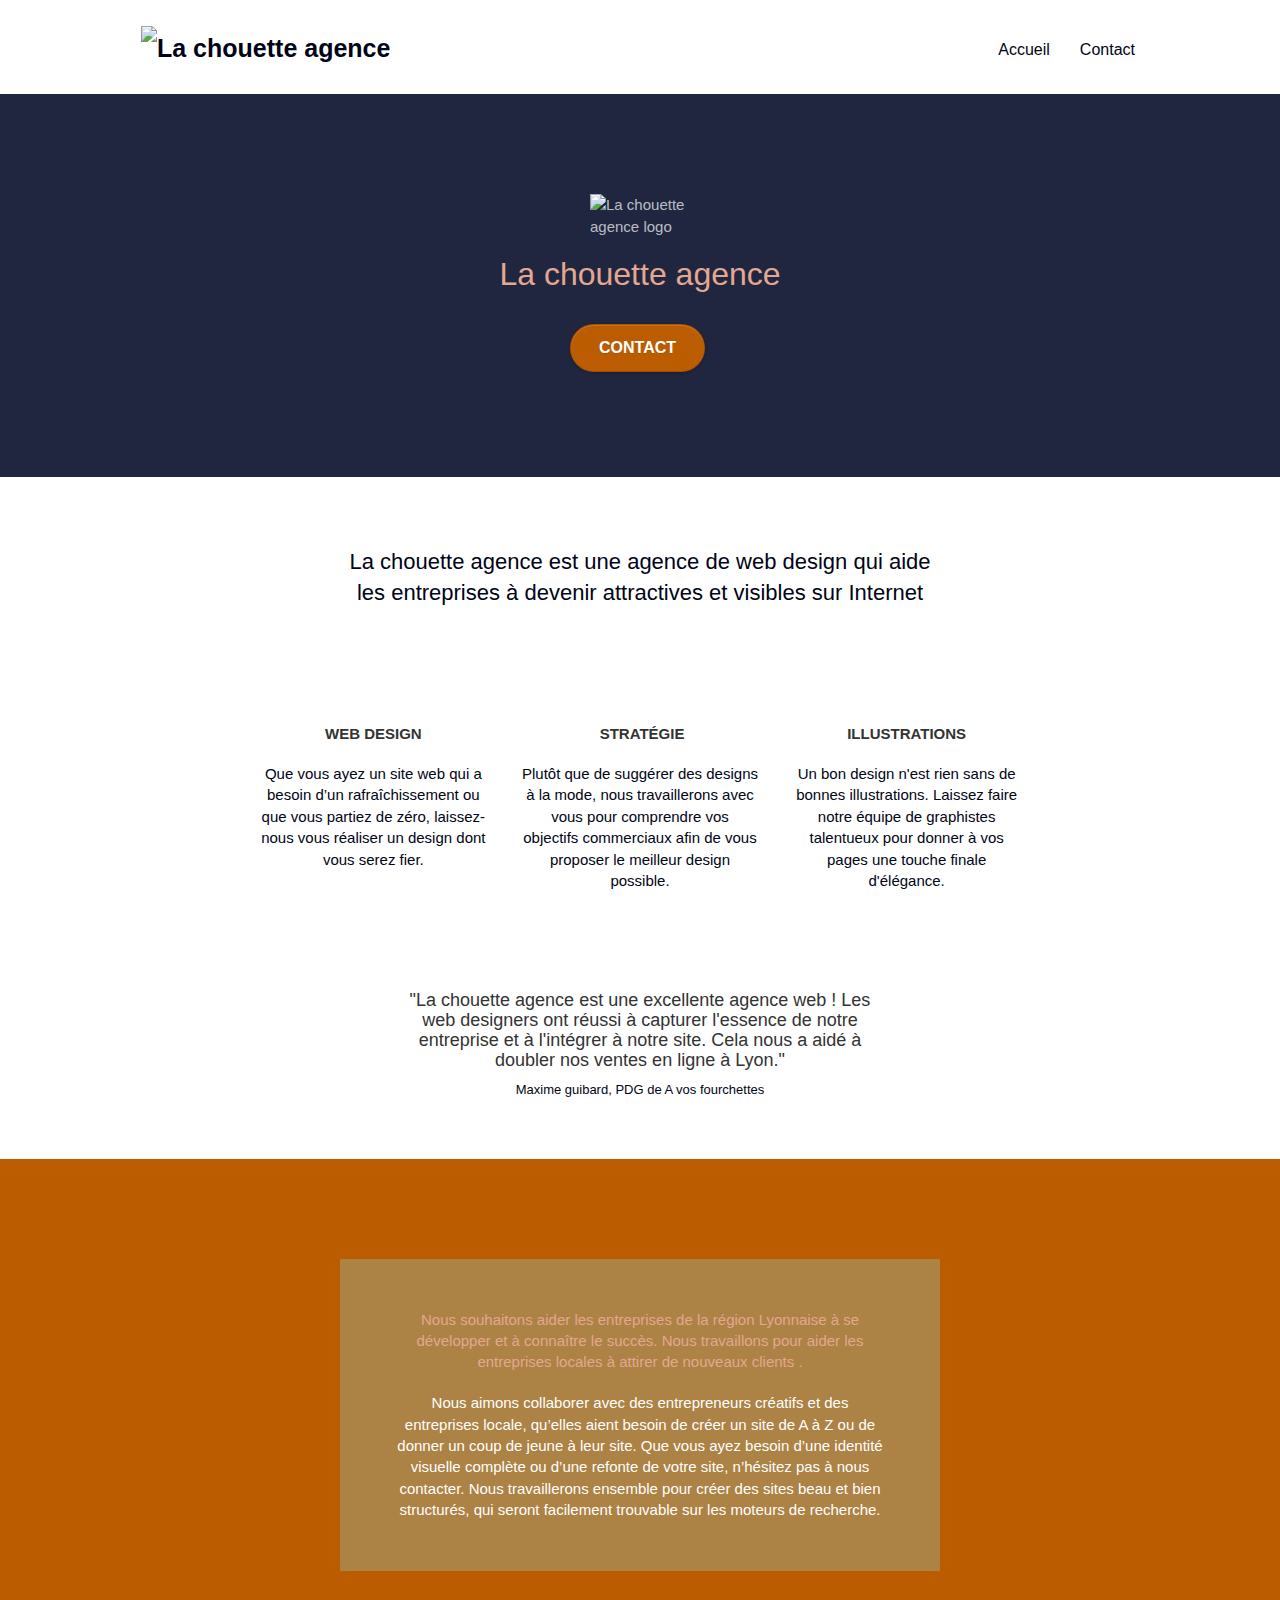
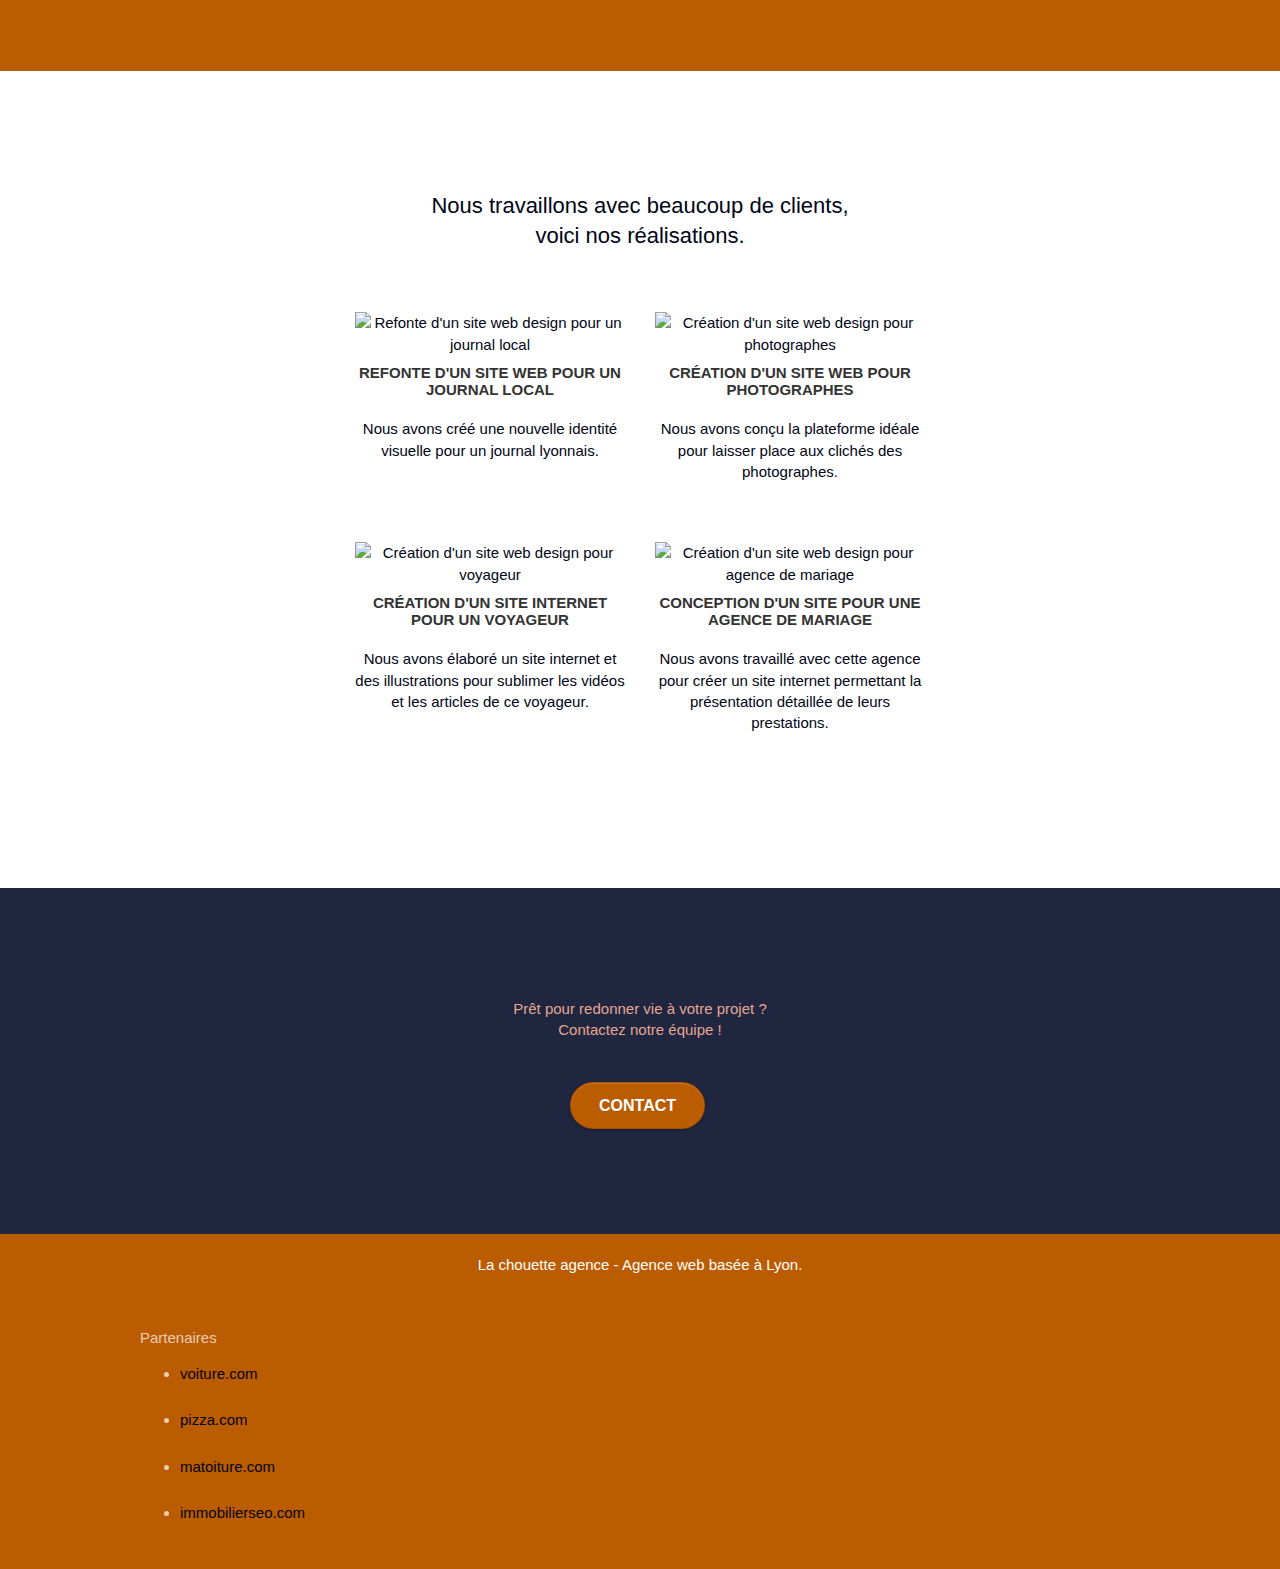
==== commit 006d088f: ".min" ====
--- a/index.html
+++ b/index.html
@@ -7,10 +7,10 @@
 		content="La chouette agence est une agence de web design qui aide les entreprises à devenir attractives et visibles sur internet" />
 	<meta name="viewport" content="width=device-width, initial-scale=1.0, viewport-fit=cover">
 	<link rel="shortcut icon" type="image/png" href="favicon.jpg">
-	<link rel="stylesheet" href="https://stackpath.bootstrapcdn.com/bootstrap/3.4.1/css/bootstrap.min.css" integrity="sha384-HSMxcRTRxnN+Bdg0JdbxYKrThecOKuH5zCYotlSAcp1+c8xmyTe9GYg1l9a69psu" crossorigin="anonymous">
+	<link rel="stylesheet" href="css/bootstrap.min.css">
+	<link rel="stylesheet" type="text/css" href="style.min.css">
+	<link rel="stylesheet" type="text/css" href="./css/font-awesome.css">
 	<link rel="stylesheet" href="css/et-line.css">
-	<link rel="stylesheet" type="text/css" href="./css/font-awesome.css">
-	<link rel="stylesheet" type="text/css" href="style.min.css">
 	<link rel="canonical" href="https://despes95.github.io/Projet-4/" />
 	<title>La chouette agence</title>
 	
@@ -275,11 +275,7 @@
 	</div>
 	<!-- Principal conteneur END -->
 
-	<script
-      src="https://code.jquery.com/jquery-2.2.4.min.js"
-      integrity="sha256-BbhdlvQf/xTY9gja0Dq3HiwQF8LaCRTXxZKRutelT44="
-      crossorigin="anonymous"
-	></script>
+	<script src="./js/jquery-3.5.1.js" ></script>
     <script src="https://stackpath.bootstrapcdn.com/bootstrap/3.4.1/js/bootstrap.min.js" defer></script>
 	<script src="./js/blocs.js"></script>
 	<script src="./js/jquery.touchSwipe.js" defer></script>
--- a/style.min.css
+++ b/style.min.css
@@ -1 +1 @@
-body{margin:0;padding:0;background:#fff;overflow-x:hidden;-webkit-font-smoothing:antialiased;-moz-osx-font-smoothing:grayscale}a,button{transition:all .3s ease-in-out;outline:0!important}a:hover{text-decoration:none;cursor:pointer}#page-loading-blocs-notifaction{position:fixed;top:0;bottom:0;width:100%;z-index:100000;background:#fff url(img/pageload-spinner.gif) no-repeat center center}.bloc{width:100%;clear:both;background:50% 50% no-repeat;padding:0 50px;-webkit-background-size:cover;-moz-background-size:cover;-o-background-size:cover;background-size:cover;position:relative}.bloc .container{padding-left:0;padding-right:0}.bloc-lg{padding:100px 50px}.bloc-md{padding:50px}.bloc-sm{padding:20px 50px}.bg-b-edge,.bg-bl-edge,.bg-br-edge,.bg-center,.bg-l-edge,.bg-r-edge,.bg-repeat,.bg-t-edge,.bg-tl-edge,.bg-tr-edge{-webkit-background-size:auto!important;-moz-background-size:auto!important;-o-background-size:auto!important;background-size:auto!important}.bg-repeat{background:repeat}.bg-t-edge{background:top no-repeat}.bloc-bg-texture::before{content:"";background-size:2px 2px;position:absolute;top:0;bottom:0;left:0;right:0}.texture-paper::before{background:url(img/texture-paper.png);background-size:280px 280px}.b-parallax{background-attachment:fixed}.d-bloc{color:rgba(255,255,255,.7)}.d-bloc button:hover{color:rgba(255,255,255,.9)}.d-bloc .icon-round,.d-bloc .icon-rounded,.d-bloc .icon-semi-rounded-a,.d-bloc .icon-semi-rounded-b,.d-bloc .icon-square{border-color:rgba(255,255,255,.9)}.d-bloc .divider-h span{border-color:rgba(255,255,255,.2)}.d-bloc .a-btn,.d-bloc .navbar a,.d-bloc .navbar-brand,.d-bloc a .icon-lg,.d-bloc a .icon-md,.d-bloc a .icon-sm,.d-bloc a .icon-xl,.d-bloc h1 a,.d-bloc h2 a,.d-bloc h3 a,.d-bloc h4 a,.d-bloc h5 a,.d-bloc h6 a,.d-bloc p a{color:rgba(255,255,255,.6)}.d-bloc .a-btn:hover,.d-bloc .navbar a:hover,.d-bloc .navbar-brand:hover,.d-bloc a:hover .icon-lg,.d-bloc a:hover .icon-md,.d-bloc a:hover .icon-sm,.d-bloc a:hover .icon-xl,.d-bloc h1 a:hover,.d-bloc h2 a:hover,.d-bloc h3 a:hover,.d-bloc h4 a:hover,.d-bloc h5 a:hover,.d-bloc h6 a:hover,.d-bloc p a:hover{color:rgba(255,255,255,1)}.d-bloc .navbar-toggle .icon-bar{background:rgba(255,255,255,1)}.d-bloc .btn-wire,.d-bloc .btn-wire:hover{color:rgba(255,255,255,1);border-color:rgba(255,255,255,1)}.d-bloc .panel{color:rgba(0,0,0,.5)}.d-bloc .panel button:hover{color:rgba(0,0,0,.7)}.d-bloc .panel icon{border-color:rgba(0,0,0,.7)}.d-bloc .panel .divider-h span{border-color:rgba(0,0,0,.1)}.d-bloc .panel .a-btn{color:rgba(0,0,0,.6)}.d-bloc .panel .a-btn:hover{color:rgba(0,0,0,1)}.d-bloc .panel .btn-wire,.d-bloc .panel .btn-wire:hover{color:rgba(0,0,0,.7);border-color:rgba(0,0,0,.3)}.d-bloc .panel,.l-bloc{color:rgba(0,0,0,.5)}.d-bloc .panel button:hover,.l-bloc button:hover{color:rgba(0,0,0,.7)}.l-bloc .icon-round,.l-bloc .icon-rounded,.l-bloc .icon-semi-rounded-a,.l-bloc .icon-semi-rounded-b,.l-bloc .icon-square{border-color:rgba(0,0,0,.7)}.d-bloc .panel .divider-h span,.l-bloc .divider-h span{border-color:rgba(0,0,0,.1)}.d-bloc .panel .a-btn,.l-bloc .a-btn,.l-bloc .navbar a,.l-bloc .navbar-brand,.l-bloc a .icon-lg,.l-bloc a .icon-md,.l-bloc a .icon-sm,.l-bloc a .icon-xl,.l-bloc h1 a,.l-bloc h2 a,.l-bloc h3 a,.l-bloc h4 a,.l-bloc h5 a,.l-bloc h6 a,.l-bloc p a{color:rgba(0,0,0,.6)}.d-bloc .panel .a-btn:hover,.l-bloc .a-btn:hover,.l-bloc .navbar a:hover,.l-bloc .navbar-brand:hover,.l-bloc a:hover .icon-lg,.l-bloc a:hover .icon-md,.l-bloc a:hover .icon-sm,.l-bloc a:hover .icon-xl,.l-bloc h1 a:hover,.l-bloc h2 a:hover,.l-bloc h3 a:hover,.l-bloc h4 a:hover,.l-bloc h5 a:hover,.l-bloc h6 a:hover,.l-bloc p a:hover{color:rgba(0,0,0,1)}.l-bloc .navbar-toggle .icon-bar{color:rgba(0,0,0,.6)}.d-bloc .panel .btn-wire,.d-bloc .panel .btn-wire:hover,.l-bloc .btn-wire,.l-bloc .btn-wire:hover{color:rgba(0,0,0,.7);border-color:rgba(0,0,0,.3)}.voffset{margin-top:30px}.voffset-lg{margin-top:80px}.row-no-gutters{margin-right:0;margin-left:0}.row.row-no-gutters>[class*=" col-"],.row.row-no-gutters>[class^=col-]{padding-right:0;padding-left:0}.col-sm-4 li{margin-bottom:25px;margin-top:15px}.col-sm-4 li a{padding-top:18px;padding-bottom:18px}#bloc-1-hero h1{font-size:32px}.navbar{margin-bottom:0;z-index:1}.navbar-brand{height:auto;padding:3px 15px;font-size:25px;font-weight:400;font-weight:600;line-height:44px}.navbar-brand img{max-height:200px;margin:0 5px 0 0;display:inline}.navbar-brand img[src$=svg]{min-width:100px}.nav-center .navbar-brand img{margin:0}.navbar .nav{padding-top:2px;margin-right:-16px;float:right;z-index:1}.nav>li{float:left;margin-top:4px;font-size:16px}.navbar-nav .open .dropdown-menu>li>a{text-align:inherit}.nav>li a:focus,.nav>li a:hover{background:0 0}.navbar-toggle{margin:10px 10px 0 0;border:0}.navbar-toggle:hover{background:0 0!important}.navbar-toggle .icon-bar{background-color:rgba(0,0,0,.5);width:26px}.nav-invert .navbar .nav{float:left}.nav-invert .navbar-brand,.nav-invert .navbar-header{float:right;position:relative;z-index:2}@media (min-width:768px){.site-navigation{position:absolute;top:50%;right:20px;transform:translate(0,-50%);-webkit-transform:translateY(-50%)}.nav>li .dropdown-menu a,.nav>li .dropdown-menu a:hover{color:#484848}.nav-invert .site-navigation{left:0;right:0}.nav-center{text-align:center}.nav-center .navbar-header{width:100%}.nav-center .nav>li,.nav-center .navbar-brand,.nav-center .navbar-header{float:none;display:inline-block}.nav-center .site-navigation{position:relative;width:100%;right:0;margin-right:0;margin-top:20px}.nav-center.mini-nav .navbar-toggle{float:none;margin:10px auto 0}}.nav>li>.dropdown a{background:0 0!important;display:block;padding:14px 15px}nav .caret{margin:0 5px}.dropdown-menu .dropdown-menu{top:-8px;left:100%}.dropdown-menu .dropmenu-flow-right{top:100%;left:0;margin-left:-1px;border-top-left-radius:0;border-top-right-radius:0}.dropdown-menu .dropdown span{border:4px solid #000;border-top-color:transparent;border-right-color:transparent;border-bottom-color:transparent;margin:6px -5px 0 0 !important;float:right}.mg-md{margin-top:10px;margin-bottom:20px}.mg-lg{margin-top:10px;margin-bottom:40px}.btn{margin:0 5px 5px 0}.btn.pull-right{margin:0 0 5px 5px}.btn-d,.btn-d:focus,.btn-d:hover{color:#fff;background:rgba(0,0,0,.3)}button{outline:0!important}.btn-rd{border-radius:40px}.btn-clean{border:1px solid rgba(0,0,0,.08);border-bottom-color:rgba(0,0,0,.1);text-shadow:0 1px 0 rgba(0,0,1,.1);box-shadow:0 1px 3px rgba(0,0,1,.25),inset 0 1px 0 0 rgba(255,255,255,.15)}.icon-md{font-size:41px!important}.icon-lg{font-size:60px!important}.sm-shadow{text-shadow:0 1px 2px rgba(0,0,0,.3)}.panel-sq,.panel-sq .panel-footer,.panel-sq .panel-heading{border-radius:0}.panel-rd{border-radius:30px}.panel-rd .panel-heading{border-radius:29px 29px 0 0}.panel-rd .panel-footer{border-radius:0 0 29px 29px}.form-control{border-color:rgba(0,0,0,.1);box-shadow:none}.scrollToTop{width:40px;height:40px;position:fixed;bottom:20px;right:20px;opacity:0;z-index:500;transition:all .3s ease-in-out}.scrollToTop span{margin-top:6px}.showScrollTop{font-size:14px;opacity:1}a[data-lightbox]{position:relative;display:block;text-align:center}a[data-lightbox]:hover::before{content:"+";font-family:HelveticaNeue-Light,"Helvetica Neue Light","Helvetica Neue",Helvetica,Arial;font-size:32px;width:50px;height:50px;margin-left:-25px;border-radius:50%;background:rgba(0,0,0,.6);color:#fff;font-weight:100;z-index:1;position:absolute;top:50%;transform:translateY(-50%);-webkit-transform:translateY(-50%)}a[data-lightbox]:hover img{opacity:.6;-webkit-animation-fill-mode:none;animation-fill-mode:none}#lightbox-modal{display:flex;align-items:center}#lightbox-modal .modal-dialog{width:90%;max-width:900px;margin:0 auto}#lightbox-modal .modal-dialog img{max-height:90vh;margin:0 auto}.lightbox-caption{padding:20px;color:#fff;background:rgba(0,0,0,.5);position:absolute;left:15px;right:15px;bottom:5px}.close-lightbox{color:#fff;font-size:30px;position:absolute;top:20px;right:20px;z-index:20;background:rgba(0,0,0,.5);border:none;line-height:30px;padding:0 9px 5px;opacity:.3}.close-lightbox:hover,.next-lightbox:hover,.prev-lightbox:hover{opacity:1;color:#fff}.next-lightbox,.prev-lightbox{font-size:20px;color:rgba(255,255,255,.9);background:rgba(0,0,0,.5);transition:all .2s ease-in-out;position:absolute;top:45%;z-index:1;opacity:.4}.next-lightbox{padding:6px 8px 1px 13px;right:25px}.prev-lightbox{padding:6px 13px 1px 10px;left:25px}.snapshot-lb .modal-body{padding-bottom:45px}.snapshot-lb .lightbox-caption{padding:0;color:rgba(0,0,0,.5);background:0 0}.btn,a,h1,h2,h3,h4,h5,h6,label,p{font-family:helvetica;font-weight:400;color:#000416!important}.container{max-width:1000px}.hero-bloc-text{font-size:38px}.hero-bloc-text-sub{font-size:36px}.statement-bloc-text{line-height:26px;font-style:italic;font-size:20px;text-align:center;font-weight:lighter;max-width:520px;margin:auto}p{font-size:13px}.tight-width-whitespace{max-width:600px;margin:auto}.h1{font-size:20px;font-family:"Open Sans"}.cta-hero{margin-top:22px;color:#fff!important;text-transform:uppercase;padding:12px 28px;font-size:16px;font-weight:700}.social{max-width:400px;margin:auto}.social i{padding:20px}h2{font-size:22px;line-height:1.4em}h3{font-size:15px;text-transform:uppercase;font-weight:700;color:#333!important}.med-width-whitespace{max-width:800px;margin:auto;box-shadow:0 0 0 #000}h1{color:#333!important}h4{color:#333!important}.icons{margin-bottom:14px;margin-top:24px}.white{color:#fff!important}.portfolio-thumb{margin:auto}.portfolio-row{margin-bottom:44px;margin-top:50px}.avatar{box-shadow:0 4px 9px rgba(0,0,0,.3)}.black-background{background-color:rgba(165,147,99,.7);padding:40px}.bold-link{font-weight:900;text-decoration:underline!important}.bgc-white{background-color:#fff}.bgc-dark-slate-blue{background-color:#202640}.bgc-atomic-tangerine{background-color:#bb5c00}.tc-white{color:#e4a791!important}.btn-atomic-tangerine{background:#bb5c00;color:#fff!important}#btnpadding{margin-top:40px;margin-bottom:40px}.btn-atomic-tangerine:hover{background:#c27956!important;color:#fff!important}.ltc-white{color:#fff!important}.ltc-white:hover{color:#ccc!important}.ltc-atomic-tangerine{color:#f3976c!important}.ltc-atomic-tangerine:hover{color:#c27956!important}.icon-dark-slate-blue{color:#364577!important;border-color:#364577!important}.bg-dots-bg{background-image:url(img/dots-bg.png)}.bg-lines-h2-bg{background-image:url(img/lines-h2-bg.png)}.bg-banniere{background-image:url(img/la-chouette-agence-banniere.jpg)}.bg-presentation{background-image:url(img/image-de-presentation.bmp)}@media (max-width:1024px){.bloc{padding-left:20px;padding-right:20px}.bloc-tile-2.full-width-bloc .container,.bloc-tile-3.full-width-bloc .container,.bloc-tile-4.full-width-bloc .container,.bloc.full-width-bloc{padding-left:0;padding-right:0}}@media (max-width:992px) and (min-width:768px){.navbar .nav{max-width:80%}.nav-center.navbar .nav{max-width:100%}}@media only screen and (min-device-width:768px) and (max-device-width:1024px) and (orientation:landscape){.b-parallax{background-attachment:scroll}}@media only screen and (min-device-width:1024px) and (max-device-width:1366px) and (-webkit-min-device-pixel-ratio:1.5){.b-parallax{background-attachment:scroll}}@media (max-width:991px){.container{width:100%}.b-parallax{background-attachment:scroll}#hero-bloc,.page-container{overflow-x:hidden;position:relative}.bloc{padding-left:constant(safe-area-inset-left);padding-right:constant(safe-area-inset-right)}.bloc-group,.bloc-group .bloc{display:block;width:100%}.bloc-fill-screen .fill-bloc-bottom-edge,.bloc-fill-screen .fill-bloc-top-edge{padding:0 20px;padding-left:constant(safe-area-inset-left);padding-right:constant(safe-area-inset-right)}}@media (max-width:767px){.page-container{overflow-x:hidden;position:relative}#disqus_thread,h1,h2,h3,h4,h5,h6,p{padding-left:10px!important;padding-right:10px!important}.b-parallax{background-attachment:scroll}.navbar .nav{padding-top:0;border-top:1px solid rgba(0,0,0,.2);float:none!important}.navbar.row{margin-left:0;margin-right:0}.site-navigation{position:inherit;transform:none;-webkit-transform:none;-ms-transform:none}.nav>li{margin-top:0;border-bottom:1px solid rgba(0,0,0,.1);background:rgba(0,0,0,.05);text-align:left;padding-left:15px;width:100%}.nav>li:hover{background:rgba(0,0,0,.08)}.dropdown .dropdown a .caret{float:none;margin:5px 0 0 10px !important;border:4px solid #000;border-bottom-color:transparent;border-right-color:transparent;border-left-color:transparent}#hero-bloc .navbar .nav{background:rgba(0,0,0,.8)}#hero-bloc .navbar .nav a{color:rgba(255,255,255,.6)}.hero{padding:50px 0}.hero-nav{left:-1px;right:-1px}.navbar-collapse{padding:0;overflow-x:hidden;-webkit-box-shadow:none;box-shadow:none}.navbar-brand img{max-height:40px;width:auto}.nav-invert .navbar-header{float:none;width:100%}.nav-invert .navbar-toggle{float:left;margin-left:10px}.bloc{padding-left:0;padding-right:0}.bloc-lg,.bloc-xl,.bloc-xxl{padding:40px 0}.bloc-md,.bloc-sm{padding-left:0;padding-right:0}.bloc-fill-screen .fill-bloc-bottom-edge,.bloc-fill-screen .fill-bloc-top-edge,.bloc-tile-2 .container,.bloc-tile-3 .container,.bloc-tile-4 .container{padding-left:0;padding-right:0}.a-block{padding:0 10px}.btn-dwn{display:none}.voffset{margin-top:5px}.voffset-md{margin-top:20px}.voffset-lg{margin-top:30px}form{padding:auto}#find{margin-top:30px}.close-lightbox{display:inline-block}.blocsapp-device-iphone5{background-size:216px 425px;padding-top:60px;width:216px;height:425px}.blocsapp-device-iphone5 img{width:180px;height:320px}}@media (max-width:400px){.bloc{padding-left:0;padding-right:0}}@media (max-width:767px){.bloc-mob-center-text{text-align:center}}+body{margin:0;padding:0;background:#fff;overflow-x:hidden;-webkit-font-smoothing:antialiased;-moz-osx-font-smoothing:grayscale}a,button{transition:all .3s ease-in-out;outline:0!important}a:hover{text-decoration:none;cursor:pointer}#page-loading-blocs-notifaction{position:fixed;top:0;bottom:0;width:100%;z-index:100000;background:#fff url(img/pageload-spinner.gif) no-repeat center center}.bloc{width:100%;clear:both;background:50% 50% no-repeat;padding:0 50px;-webkit-background-size:cover;-moz-background-size:cover;-o-background-size:cover;background-size:cover;position:relative}.bloc .container{padding-left:0;padding-right:0}.bloc-lg{padding:100px 50px}.bloc-md{padding:50px}.bloc-sm{padding:20px 50px}.bg-b-edge,.bg-bl-edge,.bg-br-edge,.bg-center,.bg-l-edge,.bg-r-edge,.bg-repeat,.bg-t-edge,.bg-tl-edge,.bg-tr-edge{-webkit-background-size:auto!important;-moz-background-size:auto!important;-o-background-size:auto!important;background-size:auto!important}.bg-repeat{background:repeat}.bg-t-edge{background:top no-repeat}.bloc-bg-texture::before{content:"";background-size:2px 2px;position:absolute;top:0;bottom:0;left:0;right:0}.texture-paper::before{background:url(img/texture-paper.png);background-size:280px 280px}.b-parallax{background-attachment:fixed}.d-bloc{color:rgba(255,255,255,.7)}.d-bloc button:hover{color:rgba(255,255,255,.9)}.d-bloc .icon-round,.d-bloc .icon-rounded,.d-bloc .icon-semi-rounded-a,.d-bloc .icon-semi-rounded-b,.d-bloc .icon-square{border-color:rgba(255,255,255,.9)}.d-bloc .divider-h span{border-color:rgba(255,255,255,.2)}.d-bloc .a-btn,.d-bloc .navbar a,.d-bloc .navbar-brand,.d-bloc a .icon-lg,.d-bloc a .icon-md,.d-bloc a .icon-sm,.d-bloc a .icon-xl,.d-bloc h1 a,.d-bloc h2 a,.d-bloc h3 a,.d-bloc h4 a,.d-bloc h5 a,.d-bloc h6 a,.d-bloc p a{color:rgba(255,255,255,.6)}.d-bloc .a-btn:hover,.d-bloc .navbar a:hover,.d-bloc .navbar-brand:hover,.d-bloc a:hover .icon-lg,.d-bloc a:hover .icon-md,.d-bloc a:hover .icon-sm,.d-bloc a:hover .icon-xl,.d-bloc h1 a:hover,.d-bloc h2 a:hover,.d-bloc h3 a:hover,.d-bloc h4 a:hover,.d-bloc h5 a:hover,.d-bloc h6 a:hover,.d-bloc p a:hover{color:rgba(255,255,255,1)}.d-bloc .navbar-toggle .icon-bar{background:rgba(255,255,255,1)}.d-bloc .btn-wire,.d-bloc .btn-wire:hover{color:rgba(255,255,255,1);border-color:rgba(255,255,255,1)}.d-bloc .panel{color:rgba(0,0,0,.5)}.d-bloc .panel button:hover{color:rgba(0,0,0,.7)}.d-bloc .panel icon{border-color:rgba(0,0,0,.7)}.d-bloc .panel .divider-h span{border-color:rgba(0,0,0,.1)}.d-bloc .panel .a-btn{color:rgba(0,0,0,.6)}.d-bloc .panel .a-btn:hover{color:rgba(0,0,0,1)}.d-bloc .panel .btn-wire,.d-bloc .panel .btn-wire:hover{color:rgba(0,0,0,.7);border-color:rgba(0,0,0,.3)}.d-bloc .panel,.l-bloc{color:rgba(0,0,0,.5)}.d-bloc .panel button:hover,.l-bloc button:hover{color:rgba(0,0,0,.7)}.l-bloc .icon-round,.l-bloc .icon-rounded,.l-bloc .icon-semi-rounded-a,.l-bloc .icon-semi-rounded-b,.l-bloc .icon-square{border-color:rgba(0,0,0,.7)}.d-bloc .panel .divider-h span,.l-bloc .divider-h span{border-color:rgba(0,0,0,.1)}.d-bloc .panel .a-btn,.l-bloc .a-btn,.l-bloc .navbar a,.l-bloc .navbar-brand,.l-bloc a .icon-lg,.l-bloc a .icon-md,.l-bloc a .icon-sm,.l-bloc a .icon-xl,.l-bloc h1 a,.l-bloc h2 a,.l-bloc h3 a,.l-bloc h4 a,.l-bloc h5 a,.l-bloc h6 a,.l-bloc p a{color:rgba(0,0,0,.6)}.d-bloc .panel .a-btn:hover,.l-bloc .a-btn:hover,.l-bloc .navbar a:hover,.l-bloc .navbar-brand:hover,.l-bloc a:hover .icon-lg,.l-bloc a:hover .icon-md,.l-bloc a:hover .icon-sm,.l-bloc a:hover .icon-xl,.l-bloc h1 a:hover,.l-bloc h2 a:hover,.l-bloc h3 a:hover,.l-bloc h4 a:hover,.l-bloc h5 a:hover,.l-bloc h6 a:hover,.l-bloc p a:hover{color:rgba(0,0,0,1)}.l-bloc .navbar-toggle .icon-bar{color:rgba(0,0,0,.6)}.d-bloc .panel .btn-wire,.d-bloc .panel .btn-wire:hover,.l-bloc .btn-wire,.l-bloc .btn-wire:hover{color:rgba(0,0,0,.7);border-color:rgba(0,0,0,.3)}.voffset{margin-top:30px}.voffset-lg{margin-top:80px}.row-no-gutters{margin-right:0;margin-left:0}.row.row-no-gutters>[class*=" col-"],.row.row-no-gutters>[class^=col-]{padding-right:0;padding-left:0}.col-sm-4 li{margin-bottom:25px;margin-top:15px}.col-sm-4 li a{padding-top:18px;padding-bottom:18px}#bloc-1-hero h1{font-size:32px}.navbar{margin-bottom:0;z-index:1}.navbar-brand{height:auto;padding:3px 15px;font-size:25px;font-weight:400;font-weight:600;line-height:44px}.navbar-brand img{max-height:200px;margin:0 5px 0 0;display:inline}.navbar-brand img[src$=svg]{min-width:100px}.nav-center .navbar-brand img{margin:0}.navbar .nav{padding-top:2px;margin-right:-16px;float:right;z-index:1}.nav>li{float:left;margin-top:4px;font-size:16px}.navbar-nav .open .dropdown-menu>li>a{text-align:inherit}.nav>li a:focus,.nav>li a:hover{background:0 0}.navbar-toggle{margin:10px 10px 0 0;border:0}.navbar-toggle:hover{background:0 0!important}.navbar-toggle .icon-bar{background-color:rgba(0,0,0,.5);width:26px}.nav-invert .navbar .nav{float:left}.nav-invert .navbar-brand,.nav-invert .navbar-header{float:right;position:relative;z-index:2}@media (min-width:768px){.site-navigation{position:absolute;top:50%;right:20px;transform:translate(0,-50%);-webkit-transform:translateY(-50%)}.nav>li .dropdown-menu a,.nav>li .dropdown-menu a:hover{color:#484848}.nav-invert .site-navigation{left:0;right:0}.nav-center{text-align:center}.nav-center .navbar-header{width:100%}.nav-center .nav>li,.nav-center .navbar-brand,.nav-center .navbar-header{float:none;display:inline-block}.nav-center .site-navigation{position:relative;width:100%;right:0;margin-right:0;margin-top:20px}.nav-center.mini-nav .navbar-toggle{float:none;margin:10px auto 0}}.nav>li>.dropdown a{background:0 0!important;display:block;padding:14px 15px}nav .caret{margin:0 5px}.dropdown-menu .dropdown-menu{top:-8px;left:100%}.dropdown-menu .dropmenu-flow-right{top:100%;left:0;margin-left:-1px;border-top-left-radius:0;border-top-right-radius:0}.dropdown-menu .dropdown span{border:4px solid #000;border-top-color:transparent;border-right-color:transparent;border-bottom-color:transparent;margin:6px -5px 0 0!important;float:right}.mg-md{margin-top:10px;margin-bottom:20px}.mg-lg{margin-top:10px;margin-bottom:40px}.btn{margin:0 5px 5px 0}.btn.pull-right{margin:0 0 5px 5px}.btn-d,.btn-d:focus,.btn-d:hover{color:#fff;background:rgba(0,0,0,.3)}button{outline:0!important}.btn-rd{border-radius:40px}.btn-clean{border:1px solid rgba(0,0,0,.08);border-bottom-color:rgba(0,0,0,.1);text-shadow:0 1px 0 rgba(0,0,1,.1);box-shadow:0 1px 3px rgba(0,0,1,.25),inset 0 1px 0 0 rgba(255,255,255,.15)}.icon-md{font-size:41px!important}.icon-lg{font-size:60px!important}.sm-shadow{text-shadow:0 1px 2px rgba(0,0,0,.3)}.panel-sq,.panel-sq .panel-footer,.panel-sq .panel-heading{border-radius:0}.panel-rd{border-radius:30px}.panel-rd .panel-heading{border-radius:29px 29px 0 0}.panel-rd .panel-footer{border-radius:0 0 29px 29px}.form-control{border-color:rgba(0,0,0,.1);box-shadow:none}.scrollToTop{width:40px;height:40px;position:fixed;bottom:20px;right:20px;opacity:0;z-index:500;transition:all .3s ease-in-out}.scrollToTop span{margin-top:6px}.showScrollTop{font-size:14px;opacity:1}a[data-lightbox]{position:relative;display:block;text-align:center}a[data-lightbox]:hover::before{content:"+";font-family:HelveticaNeue-Light,"Helvetica Neue Light","Helvetica Neue",Helvetica,Arial;font-size:32px;width:50px;height:50px;margin-left:-25px;border-radius:50%;background:rgba(0,0,0,.6);color:#fff;font-weight:100;z-index:1;position:absolute;top:50%;transform:translateY(-50%);-webkit-transform:translateY(-50%)}a[data-lightbox]:hover img{opacity:.6;-webkit-animation-fill-mode:none;animation-fill-mode:none}#lightbox-modal{display:flex;align-items:center}#lightbox-modal .modal-dialog{width:90%;max-width:900px;margin:0 auto 0}#lightbox-modal .modal-dialog img{max-height:90vh;margin:0 auto}.lightbox-caption{padding:20px;color:#fff;background:rgba(0,0,0,.5);position:absolute;left:15px;right:15px;bottom:5px}.close-lightbox{color:#fff;font-size:30px;position:absolute;top:20px;right:20px;z-index:20;background:rgba(0,0,0,.5);border:none;line-height:30px;padding:0 9px 5px;opacity:.3}.close-lightbox:hover,.next-lightbox:hover,.prev-lightbox:hover{opacity:1;color:#fff}.next-lightbox,.prev-lightbox{font-size:20px;color:rgba(255,255,255,.9);background:rgba(0,0,0,.5);transition:all .2s ease-in-out;position:absolute;top:45%;z-index:1;opacity:.4}.next-lightbox{padding:6px 8px 1px 13px;right:25px}.prev-lightbox{padding:6px 13px 1px 10px;left:25px}.snapshot-lb .modal-body{padding-bottom:45px}.snapshot-lb .lightbox-caption{padding:0;color:rgba(0,0,0,.5);background:0 0}.btn,a,h1,h2,h3,h4,h5,h6,label,p{font-family:helvetica;font-weight:400;color:#000416!important}.container{max-width:1000px}.hero-bloc-text{font-size:38px}.hero-bloc-text-sub{font-size:36px}.statement-bloc-text{line-height:26px;font-style:italic;font-size:20px;text-align:center;font-weight:lighter;max-width:520px;margin:auto auto auto auto}p{font-size:13px}.tight-width-whitespace{max-width:600px;margin:auto auto auto auto}.h1{font-size:20px;font-family:"Open Sans"}.cta-hero{margin-top:22px;color:#fff!important;text-transform:uppercase;padding:12px 28px 12px 28px;font-size:16px;font-weight:700}.social{max-width:400px;margin:auto auto auto auto}.social i{padding:20px}h2{font-size:22px;line-height:1.4em}h3{font-size:15px;text-transform:uppercase;font-weight:700;color:#333!important}.med-width-whitespace{max-width:800px;margin:auto auto auto auto;box-shadow:0 0 0 #000}h1{color:#333!important}h4{color:#333!important}.icons{margin-bottom:14px;margin-top:24px}.white{color:#fff!important}.portfolio-thumb{margin-bottom:24px;margin:auto}.portfolio-row{margin-bottom:44px;margin-top:50px}.avatar{box-shadow:0 4px 9px rgba(0,0,0,.3)}.black-background{background-color:rgba(165,147,99,.7);padding:40px 40px 40px 40px}.bold-link{font-weight:900;text-decoration:underline!important}.bgc-white{background-color:#fff}.bgc-dark-slate-blue{background-color:#202640}.bgc-atomic-tangerine{background-color:#bb5c00}.tc-white{color:#e4a791!important}.btn-atomic-tangerine{background:#bb5c00;color:#fff!important}#btnpadding{margin-top:40px;margin-bottom:40px}.btn-atomic-tangerine:hover{background:#c27956!important;color:#fff!important}.ltc-white{color:#fff!important}.ltc-white:hover{color:#ccc!important}.ltc-atomic-tangerine{color:#f3976c!important}.ltc-atomic-tangerine:hover{color:#c27956!important}.icon-dark-slate-blue{color:#364577!important;border-color:#364577!important}.bg-dots-bg{background-image:url(img/dots-bg.png)}.bg-lines-h2-bg{background-image:url(img/lines-h2-bg.png)}.bg-banniere{background-image:url(img/la-chouette-agence-banniere.jpg)}.bg-presentation{background-image:url(img/image-de-presentation.bmp)}@media (max-width:1024px){.bloc{padding-left:20px;padding-right:20px}.bloc-tile-2.full-width-bloc .container,.bloc-tile-3.full-width-bloc .container,.bloc-tile-4.full-width-bloc .container,.bloc.full-width-bloc{padding-left:0;padding-right:0}}@media (max-width:992px) and (min-width:768px){.navbar .nav{max-width:80%}.nav-center.navbar .nav{max-width:100%}}@media only screen and (min-device-width:768px) and (max-device-width:1024px) and (orientation:landscape){.b-parallax{background-attachment:scroll}}@media only screen and (min-device-width:1024px) and (max-device-width:1366px) and (-webkit-min-device-pixel-ratio:1.5){.b-parallax{background-attachment:scroll}}@media (max-width:991px){.container{width:100%}.b-parallax{background-attachment:scroll}#hero-bloc,.page-container{overflow-x:hidden;position:relative}.bloc{padding-left:constant(safe-area-inset-left);padding-right:constant(safe-area-inset-right)}.bloc-group,.bloc-group .bloc{display:block;width:100%}.bloc-fill-screen .fill-bloc-bottom-edge,.bloc-fill-screen .fill-bloc-top-edge{padding:0 20px;padding-left:constant(safe-area-inset-left);padding-right:constant(safe-area-inset-right)}}@media (max-width:767px){.page-container{overflow-x:hidden;position:relative}#disqus_thread,h1,h2,h3,h4,h5,h6,p{padding-left:10px!important;padding-right:10px!important}.b-parallax{background-attachment:scroll}.navbar .nav{padding-top:0;border-top:1px solid rgba(0,0,0,.2);float:none!important}.navbar.row{margin-left:0;margin-right:0}.site-navigation{position:inherit;transform:none;-webkit-transform:none;-ms-transform:none}.nav>li{margin-top:0;border-bottom:1px solid rgba(0,0,0,.1);background:rgba(0,0,0,.05);text-align:left;padding-left:15px;width:100%}.nav>li:hover{background:rgba(0,0,0,.08)}.dropdown .dropdown a .caret{float:none;margin:5px 0 0 10px!important;border:4px solid #000;border-bottom-color:transparent;border-right-color:transparent;border-left-color:transparent}#hero-bloc .navbar .nav{background:rgba(0,0,0,.8)}#hero-bloc .navbar .nav a{color:rgba(255,255,255,.6)}.hero{padding:50px 0}.hero-nav{left:-1px;right:-1px}.navbar-collapse{padding:0;overflow-x:hidden;-webkit-box-shadow:none;box-shadow:none}.navbar-brand img{max-height:40px;width:auto}.nav-invert .navbar-header{float:none;width:100%}.nav-invert .navbar-toggle{float:left;margin-left:10px}.bloc{padding-left:0;padding-right:0}.bloc-lg,.bloc-xl,.bloc-xxl{padding:40px 0}.bloc-md,.bloc-sm{padding-left:0;padding-right:0}.bloc-fill-screen .fill-bloc-bottom-edge,.bloc-fill-screen .fill-bloc-top-edge,.bloc-tile-2 .container,.bloc-tile-3 .container,.bloc-tile-4 .container{padding-left:0;padding-right:0}.a-block{padding:0 10px}.btn-dwn{display:none}.voffset{margin-top:5px}.voffset-md{margin-top:20px}.voffset-lg{margin-top:30px}form{padding:auto}#find{margin-top:30px}.close-lightbox{display:inline-block}.blocsapp-device-iphone5{background-size:216px 425px;padding-top:60px;width:216px;height:425px}.blocsapp-device-iphone5 img{width:180px;height:320px}}@media (max-width:400px){.bloc{padding-left:0;padding-right:0}}@media (max-width:767px){.bloc-mob-center-text{text-align:center}}--- a/css/et-line.css
+++ b/css/et-line.css
@@ -1,319 +1 @@
-@font-face {
-	font-family: et-line;
-	src: url(../fonts/et-line.eot);
-	src: url(../fonts/et-line.eot?#iefix) format('embedded-opentype'), url(../fonts/et-line.woff) format('woff'), url(../fonts/et-line.ttf) format('truetype'), url(../fonts/et-line.svg#et-line) format('svg');
-	font-weight: 400;
-	font-style: normal
-}
-.et-icon-adjustments,.et-icon-alarmclock,.et-icon-anchor,.et-icon-aperture,.et-icon-attachment,.et-icon-bargraph,.et-icon-basket,.et-icon-beaker,.et-icon-bike,.et-icon-book-open,.et-icon-briefcase,.et-icon-browser,.et-icon-calendar,.et-icon-camera,.et-icon-caution,.et-icon-chat,.et-icon-circle-compass,.et-icon-clipboard,.et-icon-clock,.et-icon-cloud,.et-icon-compass,.et-icon-desktop,.et-icon-dial,.et-icon-document,.et-icon-documents,.et-icon-download,.et-icon-dribbble,.et-icon-edit,.et-icon-envelope,.et-icon-expand,.et-icon-facebook,.et-icon-flag,.et-icon-focus,.et-icon-gears,.et-icon-genius,.et-icon-gift,.et-icon-global,.et-icon-globe,.et-icon-googleplus,.et-icon-grid,.et-icon-happy,.et-icon-hazardous,.et-icon-heart,.et-icon-hotairballoon,.et-icon-hourglass,.et-icon-key,.et-icon-laptop,.et-icon-layers,.et-icon-lifesaver,.et-icon-lightbulb,.et-icon-linegraph,.et-icon-linkedin,.et-icon-lock,.et-icon-magnifying-glass,.et-icon-map,.et-icon-map-pin,.et-icon-megaphone,.et-icon-mic,.et-icon-mobile,.et-icon-newspaper,.et-icon-notebook,.et-icon-paintbrush,.et-icon-paperclip,.et-icon-pencil,.et-icon-phone,.et-icon-picture,.et-icon-pictures,.et-icon-piechart,.et-icon-presentation,.et-icon-pricetags,.et-icon-printer,.et-icon-profile-female,.et-icon-profile-male,.et-icon-puzzle,.et-icon-quote,.et-icon-recycle,.et-icon-refresh,.et-icon-ribbon,.et-icon-rss,.et-icon-sad,.et-icon-scissors,.et-icon-scope,.et-icon-search,.et-icon-shield,.et-icon-speedometer,.et-icon-strategy,.et-icon-streetsign,.et-icon-tablet,.et-icon-target,.et-icon-telescope,.et-icon-toolbox,.et-icon-tools,.et-icon-tools-2,.et-icon-trophy,.et-icon-tumblr,.et-icon-twitter,.et-icon-upload,.et-icon-video,.et-icon-wallet,.et-icon-wine {
-	font-family: et-line;
-	speak: none;
-	font-style: normal;
-	font-weight: 400;
-	font-variant: normal;
-	text-transform: none;
-	line-height: 1;
-	-webkit-font-smoothing: antialiased;
-	-moz-osx-font-smoothing: grayscale;
-	display: inline-block
-}
-.et-icon-mobile:before {
-	content: "\e000"
-}
-.et-icon-laptop:before {
-	content: "\e001"
-}
-.et-icon-desktop:before {
-	content: "\e002"
-}
-.et-icon-tablet:before {
-	content: "\e003"
-}
-.et-icon-phone:before {
-	content: "\e004"
-}
-.et-icon-document:before {
-	content: "\e005"
-}
-.et-icon-documents:before {
-	content: "\e006"
-}
-.et-icon-search:before {
-	content: "\e007"
-}
-.et-icon-clipboard:before {
-	content: "\e008"
-}
-.et-icon-newspaper:before {
-	content: "\e009"
-}
-.et-icon-notebook:before {
-	content: "\e00a"
-}
-.et-icon-book-open:before {
-	content: "\e00b"
-}
-.et-icon-browser:before {
-	content: "\e00c"
-}
-.et-icon-calendar:before {
-	content: "\e00d"
-}
-.et-icon-presentation:before {
-	content: "\e00e"
-}
-.et-icon-picture:before {
-	content: "\e00f"
-}
-.et-icon-pictures:before {
-	content: "\e010"
-}
-.et-icon-video:before {
-	content: "\e011"
-}
-.et-icon-camera:before {
-	content: "\e012"
-}
-.et-icon-printer:before {
-	content: "\e013"
-}
-.et-icon-toolbox:before {
-	content: "\e014"
-}
-.et-icon-briefcase:before {
-	content: "\e015"
-}
-.et-icon-wallet:before {
-	content: "\e016"
-}
-.et-icon-gift:before {
-	content: "\e017"
-}
-.et-icon-bargraph:before {
-	content: "\e018"
-}
-.et-icon-grid:before {
-	content: "\e019"
-}
-.et-icon-expand:before {
-	content: "\e01a"
-}
-.et-icon-focus:before {
-	content: "\e01b"
-}
-.et-icon-edit:before {
-	content: "\e01c"
-}
-.et-icon-adjustments:before {
-	content: "\e01d"
-}
-.et-icon-ribbon:before {
-	content: "\e01e"
-}
-.et-icon-hourglass:before {
-	content: "\e01f"
-}
-.et-icon-lock:before {
-	content: "\e020"
-}
-.et-icon-megaphone:before {
-	content: "\e021"
-}
-.et-icon-shield:before {
-	content: "\e022"
-}
-.et-icon-trophy:before {
-	content: "\e023"
-}
-.et-icon-flag:before {
-	content: "\e024"
-}
-.et-icon-map:before {
-	content: "\e025"
-}
-.et-icon-puzzle:before {
-	content: "\e026"
-}
-.et-icon-basket:before {
-	content: "\e027"
-}
-.et-icon-envelope:before {
-	content: "\e028"
-}
-.et-icon-streetsign:before {
-	content: "\e029"
-}
-.et-icon-telescope:before {
-	content: "\e02a"
-}
-.et-icon-gears:before {
-	content: "\e02b"
-}
-.et-icon-key:before {
-	content: "\e02c"
-}
-.et-icon-paperclip:before {
-	content: "\e02d"
-}
-.et-icon-attachment:before {
-	content: "\e02e"
-}
-.et-icon-pricetags:before {
-	content: "\e02f"
-}
-.et-icon-lightbulb:before {
-	content: "\e030"
-}
-.et-icon-layers:before {
-	content: "\e031"
-}
-.et-icon-pencil:before {
-	content: "\e032"
-}
-.et-icon-tools:before {
-	content: "\e033"
-}
-.et-icon-tools-2:before {
-	content: "\e034"
-}
-.et-icon-scissors:before {
-	content: "\e035"
-}
-.et-icon-paintbrush:before {
-	content: "\e036"
-}
-.et-icon-magnifying-glass:before {
-	content: "\e037"
-}
-.et-icon-circle-compass:before {
-	content: "\e038"
-}
-.et-icon-linegraph:before {
-	content: "\e039"
-}
-.et-icon-mic:before {
-	content: "\e03a"
-}
-.et-icon-strategy:before {
-	content: "\e03b"
-}
-.et-icon-beaker:before {
-	content: "\e03c"
-}
-.et-icon-caution:before {
-	content: "\e03d"
-}
-.et-icon-recycle:before {
-	content: "\e03e"
-}
-.et-icon-anchor:before {
-	content: "\e03f"
-}
-.et-icon-profile-male:before {
-	content: "\e040"
-}
-.et-icon-profile-female:before {
-	content: "\e041"
-}
-.et-icon-bike:before {
-	content: "\e042"
-}
-.et-icon-wine:before {
-	content: "\e043"
-}
-.et-icon-hotairballoon:before {
-	content: "\e044"
-}
-.et-icon-globe:before {
-	content: "\e045"
-}
-.et-icon-genius:before {
-	content: "\e046"
-}
-.et-icon-map-pin:before {
-	content: "\e047"
-}
-.et-icon-dial:before {
-	content: "\e048"
-}
-.et-icon-chat:before {
-	content: "\e049"
-}
-.et-icon-heart:before {
-	content: "\e04a"
-}
-.et-icon-cloud:before {
-	content: "\e04b"
-}
-.et-icon-upload:before {
-	content: "\e04c"
-}
-.et-icon-download:before {
-	content: "\e04d"
-}
-.et-icon-target:before {
-	content: "\e04e"
-}
-.et-icon-hazardous:before {
-	content: "\e04f"
-}
-.et-icon-piechart:before {
-	content: "\e050"
-}
-.et-icon-speedometer:before {
-	content: "\e051"
-}
-.et-icon-global:before {
-	content: "\e052"
-}
-.et-icon-compass:before {
-	content: "\e053"
-}
-.et-icon-lifesaver:before {
-	content: "\e054"
-}
-.et-icon-clock:before {
-	content: "\e055"
-}
-.et-icon-aperture:before {
-	content: "\e056"
-}
-.et-icon-quote:before {
-	content: "\e057"
-}
-.et-icon-scope:before {
-	content: "\e058"
-}
-.et-icon-alarmclock:before {
-	content: "\e059"
-}
-.et-icon-refresh:before {
-	content: "\e05a"
-}
-.et-icon-happy:before {
-	content: "\e05b"
-}
-.et-icon-sad:before {
-	content: "\e05c"
-}
-.et-icon-facebook:before {
-	content: "\e05d"
-}
-.et-icon-twitter:before {
-	content: "\e05e"
-}
-.et-icon-googleplus:before {
-	content: "\e05f"
-}
-.et-icon-rss:before {
-	content: "\e060"
-}
-.et-icon-tumblr:before {
-	content: "\e061"
-}
-.et-icon-linkedin:before {
-	content: "\e062"
-}
-.et-icon-dribbble:before {
-	content: "\e063"
-}
+@font-face{font-family:et-line;src:url(../fonts/et-line.eot);src:url(../fonts/et-line.eot?#iefix) format('embedded-opentype'),url(../fonts/et-line.woff) format('woff'),url(../fonts/et-line.ttf) format('truetype'),url(../fonts/et-line.svg#et-line) format('svg');font-weight:400;font-style:normal}.et-icon-adjustments,.et-icon-alarmclock,.et-icon-anchor,.et-icon-aperture,.et-icon-attachment,.et-icon-bargraph,.et-icon-basket,.et-icon-beaker,.et-icon-bike,.et-icon-book-open,.et-icon-briefcase,.et-icon-browser,.et-icon-calendar,.et-icon-camera,.et-icon-caution,.et-icon-chat,.et-icon-circle-compass,.et-icon-clipboard,.et-icon-clock,.et-icon-cloud,.et-icon-compass,.et-icon-desktop,.et-icon-dial,.et-icon-document,.et-icon-documents,.et-icon-download,.et-icon-dribbble,.et-icon-edit,.et-icon-envelope,.et-icon-expand,.et-icon-facebook,.et-icon-flag,.et-icon-focus,.et-icon-gears,.et-icon-genius,.et-icon-gift,.et-icon-global,.et-icon-globe,.et-icon-googleplus,.et-icon-grid,.et-icon-happy,.et-icon-hazardous,.et-icon-heart,.et-icon-hotairballoon,.et-icon-hourglass,.et-icon-key,.et-icon-laptop,.et-icon-layers,.et-icon-lifesaver,.et-icon-lightbulb,.et-icon-linegraph,.et-icon-linkedin,.et-icon-lock,.et-icon-magnifying-glass,.et-icon-map,.et-icon-map-pin,.et-icon-megaphone,.et-icon-mic,.et-icon-mobile,.et-icon-newspaper,.et-icon-notebook,.et-icon-paintbrush,.et-icon-paperclip,.et-icon-pencil,.et-icon-phone,.et-icon-picture,.et-icon-pictures,.et-icon-piechart,.et-icon-presentation,.et-icon-pricetags,.et-icon-printer,.et-icon-profile-female,.et-icon-profile-male,.et-icon-puzzle,.et-icon-quote,.et-icon-recycle,.et-icon-refresh,.et-icon-ribbon,.et-icon-rss,.et-icon-sad,.et-icon-scissors,.et-icon-scope,.et-icon-search,.et-icon-shield,.et-icon-speedometer,.et-icon-strategy,.et-icon-streetsign,.et-icon-tablet,.et-icon-target,.et-icon-telescope,.et-icon-toolbox,.et-icon-tools,.et-icon-tools-2,.et-icon-trophy,.et-icon-tumblr,.et-icon-twitter,.et-icon-upload,.et-icon-video,.et-icon-wallet,.et-icon-wine{font-family:et-line;speak:none;font-style:normal;font-weight:400;font-variant:normal;text-transform:none;line-height:1;-webkit-font-smoothing:antialiased;-moz-osx-font-smoothing:grayscale;display:inline-block}.et-icon-mobile:before{content:"\e000"}.et-icon-laptop:before{content:"\e001"}.et-icon-desktop:before{content:"\e002"}.et-icon-tablet:before{content:"\e003"}.et-icon-phone:before{content:"\e004"}.et-icon-document:before{content:"\e005"}.et-icon-documents:before{content:"\e006"}.et-icon-search:before{content:"\e007"}.et-icon-clipboard:before{content:"\e008"}.et-icon-newspaper:before{content:"\e009"}.et-icon-notebook:before{content:"\e00a"}.et-icon-book-open:before{content:"\e00b"}.et-icon-browser:before{content:"\e00c"}.et-icon-calendar:before{content:"\e00d"}.et-icon-presentation:before{content:"\e00e"}.et-icon-picture:before{content:"\e00f"}.et-icon-pictures:before{content:"\e010"}.et-icon-video:before{content:"\e011"}.et-icon-camera:before{content:"\e012"}.et-icon-printer:before{content:"\e013"}.et-icon-toolbox:before{content:"\e014"}.et-icon-briefcase:before{content:"\e015"}.et-icon-wallet:before{content:"\e016"}.et-icon-gift:before{content:"\e017"}.et-icon-bargraph:before{content:"\e018"}.et-icon-grid:before{content:"\e019"}.et-icon-expand:before{content:"\e01a"}.et-icon-focus:before{content:"\e01b"}.et-icon-edit:before{content:"\e01c"}.et-icon-adjustments:before{content:"\e01d"}.et-icon-ribbon:before{content:"\e01e"}.et-icon-hourglass:before{content:"\e01f"}.et-icon-lock:before{content:"\e020"}.et-icon-megaphone:before{content:"\e021"}.et-icon-shield:before{content:"\e022"}.et-icon-trophy:before{content:"\e023"}.et-icon-flag:before{content:"\e024"}.et-icon-map:before{content:"\e025"}.et-icon-puzzle:before{content:"\e026"}.et-icon-basket:before{content:"\e027"}.et-icon-envelope:before{content:"\e028"}.et-icon-streetsign:before{content:"\e029"}.et-icon-telescope:before{content:"\e02a"}.et-icon-gears:before{content:"\e02b"}.et-icon-key:before{content:"\e02c"}.et-icon-paperclip:before{content:"\e02d"}.et-icon-attachment:before{content:"\e02e"}.et-icon-pricetags:before{content:"\e02f"}.et-icon-lightbulb:before{content:"\e030"}.et-icon-layers:before{content:"\e031"}.et-icon-pencil:before{content:"\e032"}.et-icon-tools:before{content:"\e033"}.et-icon-tools-2:before{content:"\e034"}.et-icon-scissors:before{content:"\e035"}.et-icon-paintbrush:before{content:"\e036"}.et-icon-magnifying-glass:before{content:"\e037"}.et-icon-circle-compass:before{content:"\e038"}.et-icon-linegraph:before{content:"\e039"}.et-icon-mic:before{content:"\e03a"}.et-icon-strategy:before{content:"\e03b"}.et-icon-beaker:before{content:"\e03c"}.et-icon-caution:before{content:"\e03d"}.et-icon-recycle:before{content:"\e03e"}.et-icon-anchor:before{content:"\e03f"}.et-icon-profile-male:before{content:"\e040"}.et-icon-profile-female:before{content:"\e041"}.et-icon-bike:before{content:"\e042"}.et-icon-wine:before{content:"\e043"}.et-icon-hotairballoon:before{content:"\e044"}.et-icon-globe:before{content:"\e045"}.et-icon-genius:before{content:"\e046"}.et-icon-map-pin:before{content:"\e047"}.et-icon-dial:before{content:"\e048"}.et-icon-chat:before{content:"\e049"}.et-icon-heart:before{content:"\e04a"}.et-icon-cloud:before{content:"\e04b"}.et-icon-upload:before{content:"\e04c"}.et-icon-download:before{content:"\e04d"}.et-icon-target:before{content:"\e04e"}.et-icon-hazardous:before{content:"\e04f"}.et-icon-piechart:before{content:"\e050"}.et-icon-speedometer:before{content:"\e051"}.et-icon-global:before{content:"\e052"}.et-icon-compass:before{content:"\e053"}.et-icon-lifesaver:before{content:"\e054"}.et-icon-clock:before{content:"\e055"}.et-icon-aperture:before{content:"\e056"}.et-icon-quote:before{content:"\e057"}.et-icon-scope:before{content:"\e058"}.et-icon-alarmclock:before{content:"\e059"}.et-icon-refresh:before{content:"\e05a"}.et-icon-happy:before{content:"\e05b"}.et-icon-sad:before{content:"\e05c"}.et-icon-facebook:before{content:"\e05d"}.et-icon-twitter:before{content:"\e05e"}.et-icon-googleplus:before{content:"\e05f"}.et-icon-rss:before{content:"\e060"}.et-icon-tumblr:before{content:"\e061"}.et-icon-linkedin:before{content:"\e062"}.et-icon-dribbble:before{content:"\e063"}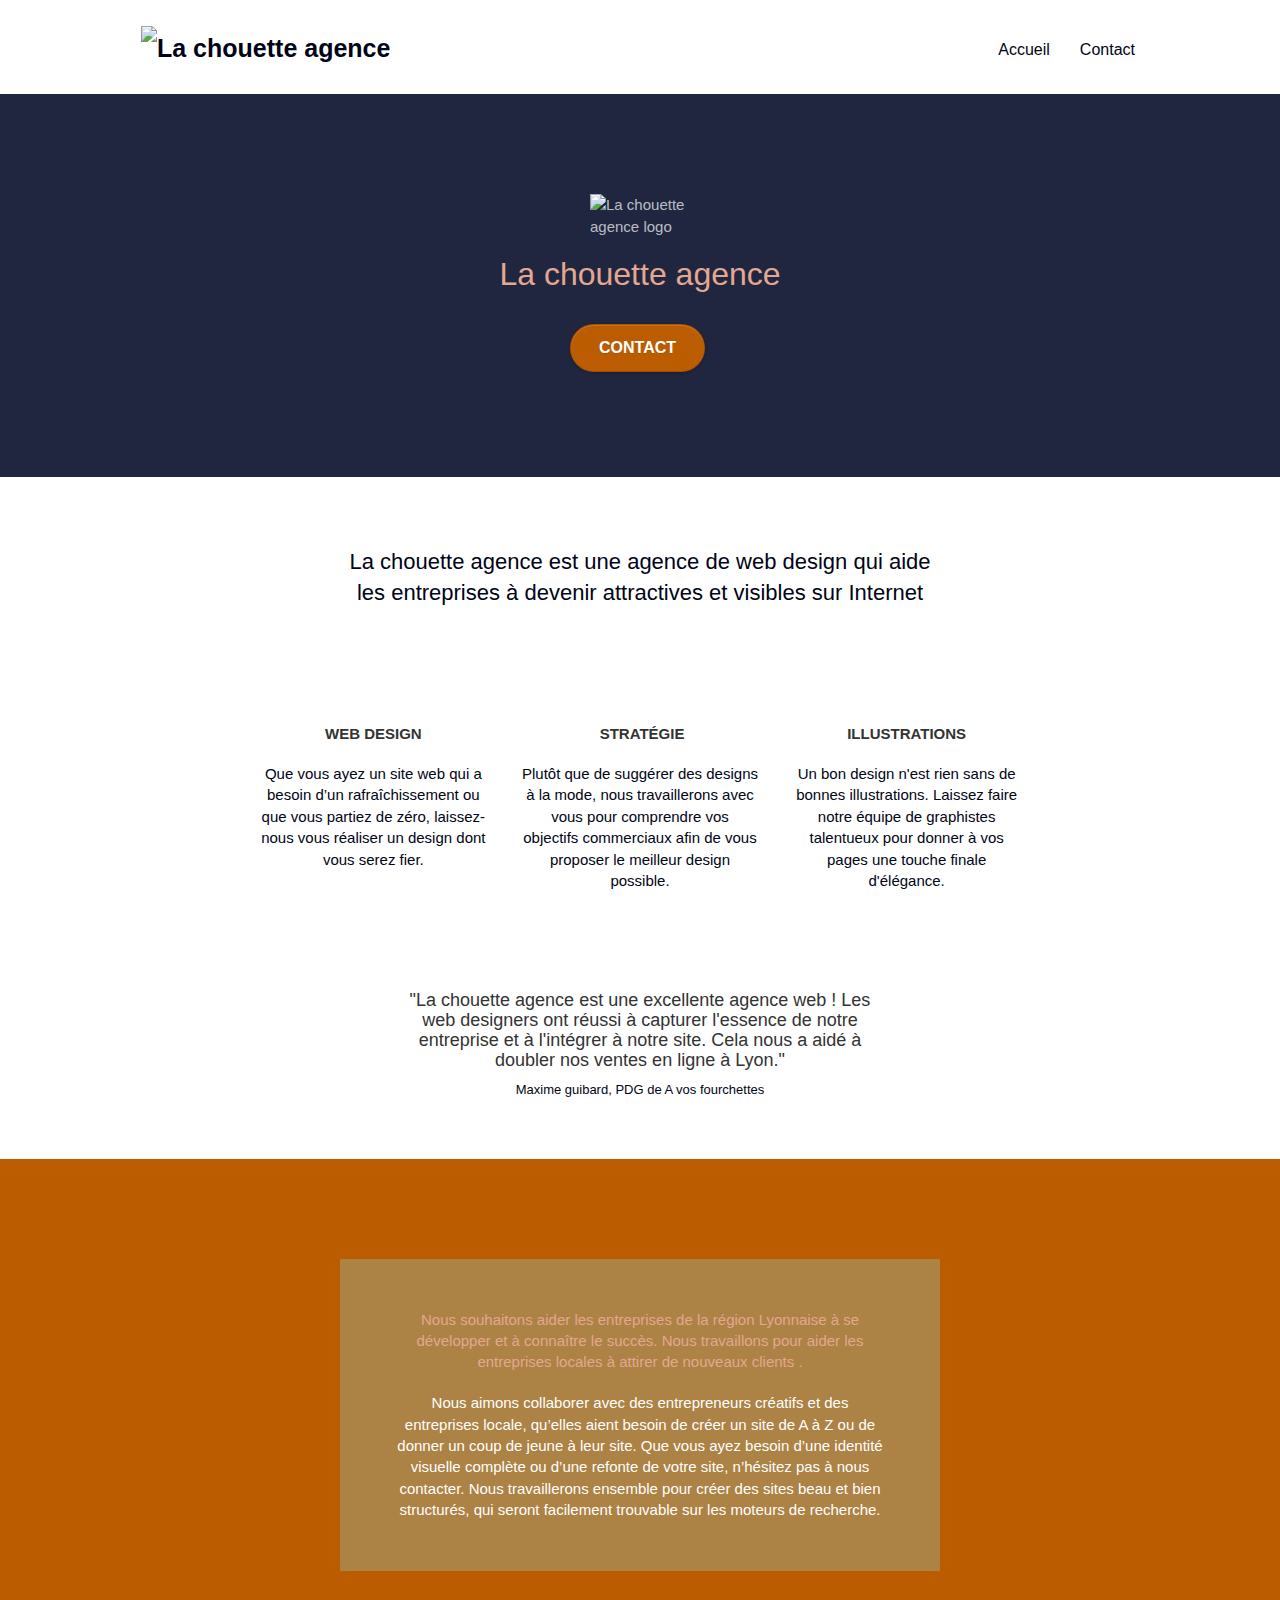
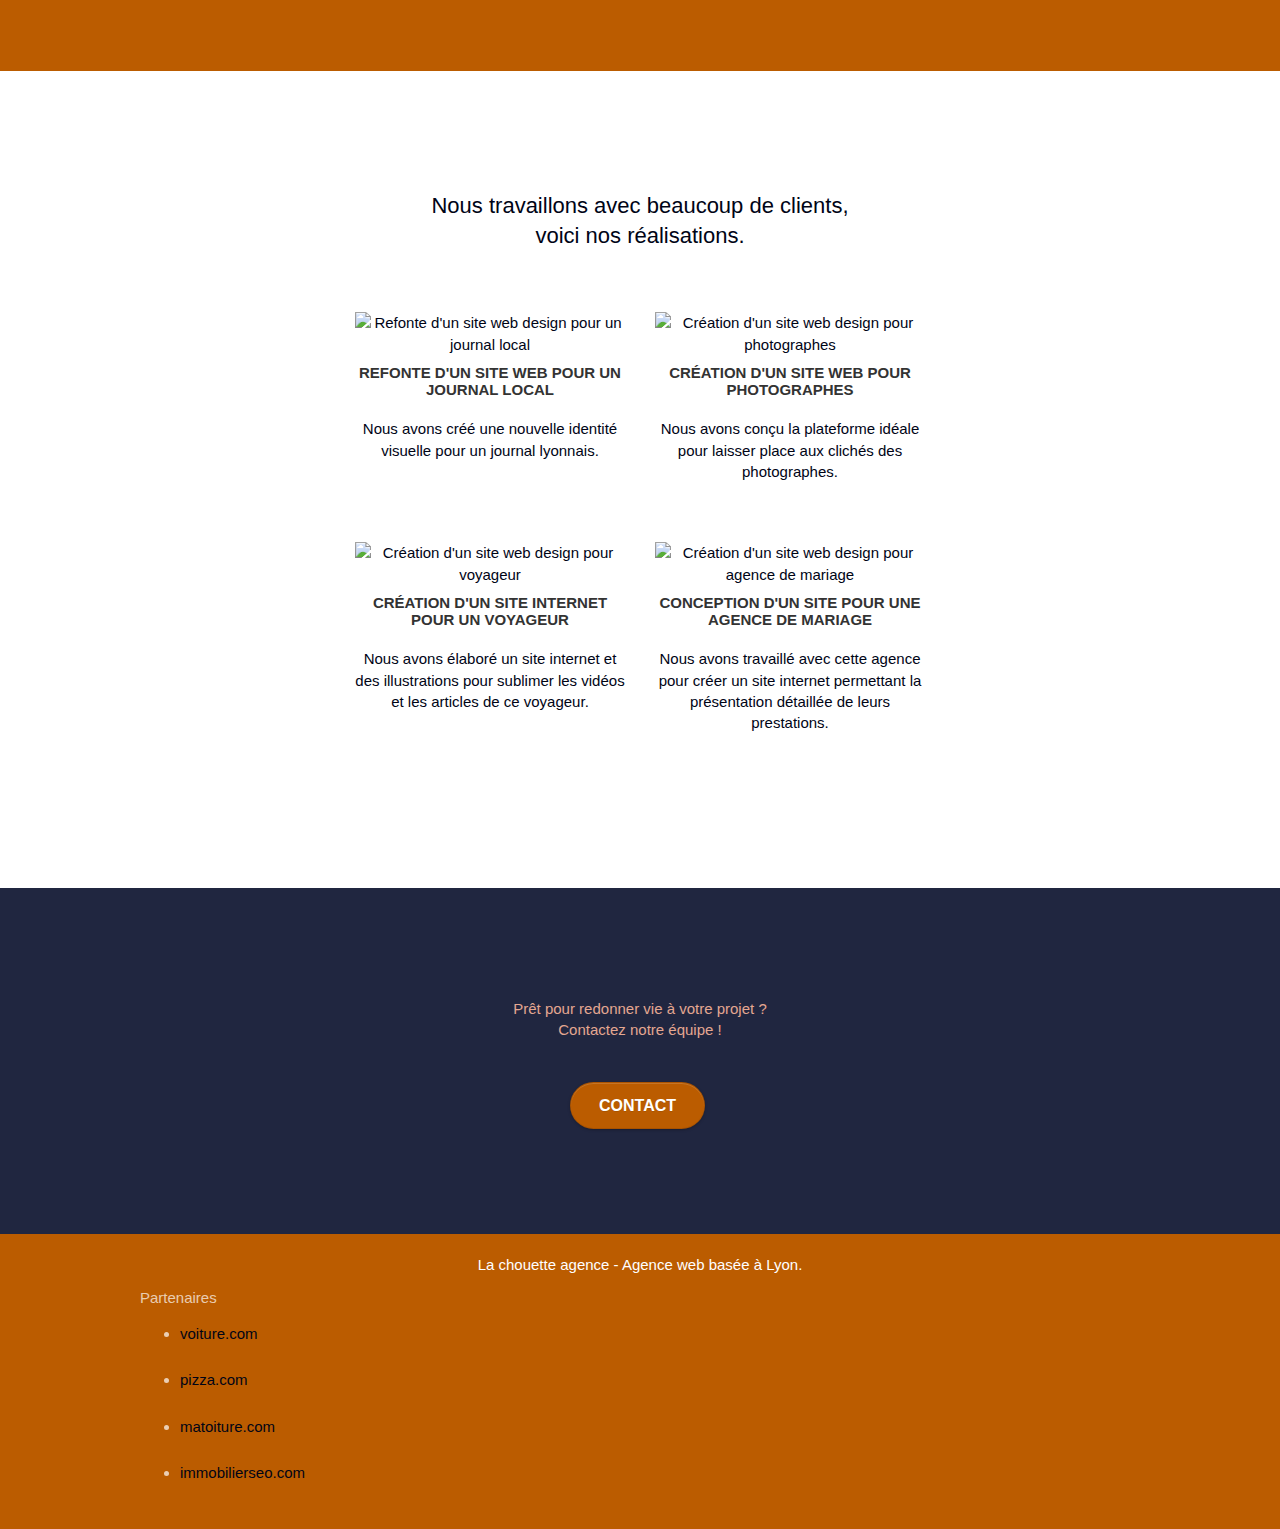
==== commit 5f7ddac0: "font awesome" ====
--- a/index.html
+++ b/index.html
@@ -9,7 +9,6 @@
 	<link rel="shortcut icon" type="image/png" href="favicon.jpg">
 	<link rel="stylesheet" href="css/bootstrap.min.css">
 	<link rel="stylesheet" type="text/css" href="style.min.css">
-	<link rel="stylesheet" type="text/css" href="./css/font-awesome.css">
 	<link rel="stylesheet" href="css/et-line.css">
 	<link rel="canonical" href="https://despes95.github.io/Projet-4/" />
 	<title>La chouette agence</title>
@@ -276,7 +275,8 @@
 	<!-- Principal conteneur END -->
 
 	<script src="./js/jquery-3.5.1.js" ></script>
-    <script src="https://stackpath.bootstrapcdn.com/bootstrap/3.4.1/js/bootstrap.min.js" defer></script>
+	<script src="https://stackpath.bootstrapcdn.com/bootstrap/3.4.1/js/bootstrap.min.js" defer></script>
+	<script src="https://use.fontawesome.com/9ebc7cc9c3.js"></script>
 	<script src="./js/blocs.js"></script>
 	<script src="./js/jquery.touchSwipe.js" defer></script>
 </body>
--- a/style.min.css
+++ b/style.min.css
@@ -1 +1 @@
-body{margin:0;padding:0;background:#fff;overflow-x:hidden;-webkit-font-smoothing:antialiased;-moz-osx-font-smoothing:grayscale}a,button{transition:all .3s ease-in-out;outline:0!important}a:hover{text-decoration:none;cursor:pointer}#page-loading-blocs-notifaction{position:fixed;top:0;bottom:0;width:100%;z-index:100000;background:#fff url(img/pageload-spinner.gif) no-repeat center center}.bloc{width:100%;clear:both;background:50% 50% no-repeat;padding:0 50px;-webkit-background-size:cover;-moz-background-size:cover;-o-background-size:cover;background-size:cover;position:relative}.bloc .container{padding-left:0;padding-right:0}.bloc-lg{padding:100px 50px}.bloc-md{padding:50px}.bloc-sm{padding:20px 50px}.bg-b-edge,.bg-bl-edge,.bg-br-edge,.bg-center,.bg-l-edge,.bg-r-edge,.bg-repeat,.bg-t-edge,.bg-tl-edge,.bg-tr-edge{-webkit-background-size:auto!important;-moz-background-size:auto!important;-o-background-size:auto!important;background-size:auto!important}.bg-repeat{background:repeat}.bg-t-edge{background:top no-repeat}.bloc-bg-texture::before{content:"";background-size:2px 2px;position:absolute;top:0;bottom:0;left:0;right:0}.texture-paper::before{background:url(img/texture-paper.png);background-size:280px 280px}.b-parallax{background-attachment:fixed}.d-bloc{color:rgba(255,255,255,.7)}.d-bloc button:hover{color:rgba(255,255,255,.9)}.d-bloc .icon-round,.d-bloc .icon-rounded,.d-bloc .icon-semi-rounded-a,.d-bloc .icon-semi-rounded-b,.d-bloc .icon-square{border-color:rgba(255,255,255,.9)}.d-bloc .divider-h span{border-color:rgba(255,255,255,.2)}.d-bloc .a-btn,.d-bloc .navbar a,.d-bloc .navbar-brand,.d-bloc a .icon-lg,.d-bloc a .icon-md,.d-bloc a .icon-sm,.d-bloc a .icon-xl,.d-bloc h1 a,.d-bloc h2 a,.d-bloc h3 a,.d-bloc h4 a,.d-bloc h5 a,.d-bloc h6 a,.d-bloc p a{color:rgba(255,255,255,.6)}.d-bloc .a-btn:hover,.d-bloc .navbar a:hover,.d-bloc .navbar-brand:hover,.d-bloc a:hover .icon-lg,.d-bloc a:hover .icon-md,.d-bloc a:hover .icon-sm,.d-bloc a:hover .icon-xl,.d-bloc h1 a:hover,.d-bloc h2 a:hover,.d-bloc h3 a:hover,.d-bloc h4 a:hover,.d-bloc h5 a:hover,.d-bloc h6 a:hover,.d-bloc p a:hover{color:rgba(255,255,255,1)}.d-bloc .navbar-toggle .icon-bar{background:rgba(255,255,255,1)}.d-bloc .btn-wire,.d-bloc .btn-wire:hover{color:rgba(255,255,255,1);border-color:rgba(255,255,255,1)}.d-bloc .panel{color:rgba(0,0,0,.5)}.d-bloc .panel button:hover{color:rgba(0,0,0,.7)}.d-bloc .panel icon{border-color:rgba(0,0,0,.7)}.d-bloc .panel .divider-h span{border-color:rgba(0,0,0,.1)}.d-bloc .panel .a-btn{color:rgba(0,0,0,.6)}.d-bloc .panel .a-btn:hover{color:rgba(0,0,0,1)}.d-bloc .panel .btn-wire,.d-bloc .panel .btn-wire:hover{color:rgba(0,0,0,.7);border-color:rgba(0,0,0,.3)}.d-bloc .panel,.l-bloc{color:rgba(0,0,0,.5)}.d-bloc .panel button:hover,.l-bloc button:hover{color:rgba(0,0,0,.7)}.l-bloc .icon-round,.l-bloc .icon-rounded,.l-bloc .icon-semi-rounded-a,.l-bloc .icon-semi-rounded-b,.l-bloc .icon-square{border-color:rgba(0,0,0,.7)}.d-bloc .panel .divider-h span,.l-bloc .divider-h span{border-color:rgba(0,0,0,.1)}.d-bloc .panel .a-btn,.l-bloc .a-btn,.l-bloc .navbar a,.l-bloc .navbar-brand,.l-bloc a .icon-lg,.l-bloc a .icon-md,.l-bloc a .icon-sm,.l-bloc a .icon-xl,.l-bloc h1 a,.l-bloc h2 a,.l-bloc h3 a,.l-bloc h4 a,.l-bloc h5 a,.l-bloc h6 a,.l-bloc p a{color:rgba(0,0,0,.6)}.d-bloc .panel .a-btn:hover,.l-bloc .a-btn:hover,.l-bloc .navbar a:hover,.l-bloc .navbar-brand:hover,.l-bloc a:hover .icon-lg,.l-bloc a:hover .icon-md,.l-bloc a:hover .icon-sm,.l-bloc a:hover .icon-xl,.l-bloc h1 a:hover,.l-bloc h2 a:hover,.l-bloc h3 a:hover,.l-bloc h4 a:hover,.l-bloc h5 a:hover,.l-bloc h6 a:hover,.l-bloc p a:hover{color:rgba(0,0,0,1)}.l-bloc .navbar-toggle .icon-bar{color:rgba(0,0,0,.6)}.d-bloc .panel .btn-wire,.d-bloc .panel .btn-wire:hover,.l-bloc .btn-wire,.l-bloc .btn-wire:hover{color:rgba(0,0,0,.7);border-color:rgba(0,0,0,.3)}.voffset{margin-top:30px}.voffset-lg{margin-top:80px}.row-no-gutters{margin-right:0;margin-left:0}.row.row-no-gutters>[class*=" col-"],.row.row-no-gutters>[class^=col-]{padding-right:0;padding-left:0}.col-sm-4 li{margin-bottom:25px;margin-top:15px}.col-sm-4 li a{padding-top:18px;padding-bottom:18px}#bloc-1-hero h1{font-size:32px}.navbar{margin-bottom:0;z-index:1}.navbar-brand{height:auto;padding:3px 15px;font-size:25px;font-weight:400;font-weight:600;line-height:44px}.navbar-brand img{max-height:200px;margin:0 5px 0 0;display:inline}.navbar-brand img[src$=svg]{min-width:100px}.nav-center .navbar-brand img{margin:0}.navbar .nav{padding-top:2px;margin-right:-16px;float:right;z-index:1}.nav>li{float:left;margin-top:4px;font-size:16px}.navbar-nav .open .dropdown-menu>li>a{text-align:inherit}.nav>li a:focus,.nav>li a:hover{background:0 0}.navbar-toggle{margin:10px 10px 0 0;border:0}.navbar-toggle:hover{background:0 0!important}.navbar-toggle .icon-bar{background-color:rgba(0,0,0,.5);width:26px}.nav-invert .navbar .nav{float:left}.nav-invert .navbar-brand,.nav-invert .navbar-header{float:right;position:relative;z-index:2}@media (min-width:768px){.site-navigation{position:absolute;top:50%;right:20px;transform:translate(0,-50%);-webkit-transform:translateY(-50%)}.nav>li .dropdown-menu a,.nav>li .dropdown-menu a:hover{color:#484848}.nav-invert .site-navigation{left:0;right:0}.nav-center{text-align:center}.nav-center .navbar-header{width:100%}.nav-center .nav>li,.nav-center .navbar-brand,.nav-center .navbar-header{float:none;display:inline-block}.nav-center .site-navigation{position:relative;width:100%;right:0;margin-right:0;margin-top:20px}.nav-center.mini-nav .navbar-toggle{float:none;margin:10px auto 0}}.nav>li>.dropdown a{background:0 0!important;display:block;padding:14px 15px}nav .caret{margin:0 5px}.dropdown-menu .dropdown-menu{top:-8px;left:100%}.dropdown-menu .dropmenu-flow-right{top:100%;left:0;margin-left:-1px;border-top-left-radius:0;border-top-right-radius:0}.dropdown-menu .dropdown span{border:4px solid #000;border-top-color:transparent;border-right-color:transparent;border-bottom-color:transparent;margin:6px -5px 0 0!important;float:right}.mg-md{margin-top:10px;margin-bottom:20px}.mg-lg{margin-top:10px;margin-bottom:40px}.btn{margin:0 5px 5px 0}.btn.pull-right{margin:0 0 5px 5px}.btn-d,.btn-d:focus,.btn-d:hover{color:#fff;background:rgba(0,0,0,.3)}button{outline:0!important}.btn-rd{border-radius:40px}.btn-clean{border:1px solid rgba(0,0,0,.08);border-bottom-color:rgba(0,0,0,.1);text-shadow:0 1px 0 rgba(0,0,1,.1);box-shadow:0 1px 3px rgba(0,0,1,.25),inset 0 1px 0 0 rgba(255,255,255,.15)}.icon-md{font-size:41px!important}.icon-lg{font-size:60px!important}.sm-shadow{text-shadow:0 1px 2px rgba(0,0,0,.3)}.panel-sq,.panel-sq .panel-footer,.panel-sq .panel-heading{border-radius:0}.panel-rd{border-radius:30px}.panel-rd .panel-heading{border-radius:29px 29px 0 0}.panel-rd .panel-footer{border-radius:0 0 29px 29px}.form-control{border-color:rgba(0,0,0,.1);box-shadow:none}.scrollToTop{width:40px;height:40px;position:fixed;bottom:20px;right:20px;opacity:0;z-index:500;transition:all .3s ease-in-out}.scrollToTop span{margin-top:6px}.showScrollTop{font-size:14px;opacity:1}a[data-lightbox]{position:relative;display:block;text-align:center}a[data-lightbox]:hover::before{content:"+";font-family:HelveticaNeue-Light,"Helvetica Neue Light","Helvetica Neue",Helvetica,Arial;font-size:32px;width:50px;height:50px;margin-left:-25px;border-radius:50%;background:rgba(0,0,0,.6);color:#fff;font-weight:100;z-index:1;position:absolute;top:50%;transform:translateY(-50%);-webkit-transform:translateY(-50%)}a[data-lightbox]:hover img{opacity:.6;-webkit-animation-fill-mode:none;animation-fill-mode:none}#lightbox-modal{display:flex;align-items:center}#lightbox-modal .modal-dialog{width:90%;max-width:900px;margin:0 auto 0}#lightbox-modal .modal-dialog img{max-height:90vh;margin:0 auto}.lightbox-caption{padding:20px;color:#fff;background:rgba(0,0,0,.5);position:absolute;left:15px;right:15px;bottom:5px}.close-lightbox{color:#fff;font-size:30px;position:absolute;top:20px;right:20px;z-index:20;background:rgba(0,0,0,.5);border:none;line-height:30px;padding:0 9px 5px;opacity:.3}.close-lightbox:hover,.next-lightbox:hover,.prev-lightbox:hover{opacity:1;color:#fff}.next-lightbox,.prev-lightbox{font-size:20px;color:rgba(255,255,255,.9);background:rgba(0,0,0,.5);transition:all .2s ease-in-out;position:absolute;top:45%;z-index:1;opacity:.4}.next-lightbox{padding:6px 8px 1px 13px;right:25px}.prev-lightbox{padding:6px 13px 1px 10px;left:25px}.snapshot-lb .modal-body{padding-bottom:45px}.snapshot-lb .lightbox-caption{padding:0;color:rgba(0,0,0,.5);background:0 0}.btn,a,h1,h2,h3,h4,h5,h6,label,p{font-family:helvetica;font-weight:400;color:#000416!important}.container{max-width:1000px}.hero-bloc-text{font-size:38px}.hero-bloc-text-sub{font-size:36px}.statement-bloc-text{line-height:26px;font-style:italic;font-size:20px;text-align:center;font-weight:lighter;max-width:520px;margin:auto auto auto auto}p{font-size:13px}.tight-width-whitespace{max-width:600px;margin:auto auto auto auto}.h1{font-size:20px;font-family:"Open Sans"}.cta-hero{margin-top:22px;color:#fff!important;text-transform:uppercase;padding:12px 28px 12px 28px;font-size:16px;font-weight:700}.social{max-width:400px;margin:auto auto auto auto}.social i{padding:20px}h2{font-size:22px;line-height:1.4em}h3{font-size:15px;text-transform:uppercase;font-weight:700;color:#333!important}.med-width-whitespace{max-width:800px;margin:auto auto auto auto;box-shadow:0 0 0 #000}h1{color:#333!important}h4{color:#333!important}.icons{margin-bottom:14px;margin-top:24px}.white{color:#fff!important}.portfolio-thumb{margin-bottom:24px;margin:auto}.portfolio-row{margin-bottom:44px;margin-top:50px}.avatar{box-shadow:0 4px 9px rgba(0,0,0,.3)}.black-background{background-color:rgba(165,147,99,.7);padding:40px 40px 40px 40px}.bold-link{font-weight:900;text-decoration:underline!important}.bgc-white{background-color:#fff}.bgc-dark-slate-blue{background-color:#202640}.bgc-atomic-tangerine{background-color:#bb5c00}.tc-white{color:#e4a791!important}.btn-atomic-tangerine{background:#bb5c00;color:#fff!important}#btnpadding{margin-top:40px;margin-bottom:40px}.btn-atomic-tangerine:hover{background:#c27956!important;color:#fff!important}.ltc-white{color:#fff!important}.ltc-white:hover{color:#ccc!important}.ltc-atomic-tangerine{color:#f3976c!important}.ltc-atomic-tangerine:hover{color:#c27956!important}.icon-dark-slate-blue{color:#364577!important;border-color:#364577!important}.bg-dots-bg{background-image:url(img/dots-bg.png)}.bg-lines-h2-bg{background-image:url(img/lines-h2-bg.png)}.bg-banniere{background-image:url(img/la-chouette-agence-banniere.jpg)}.bg-presentation{background-image:url(img/image-de-presentation.bmp)}@media (max-width:1024px){.bloc{padding-left:20px;padding-right:20px}.bloc-tile-2.full-width-bloc .container,.bloc-tile-3.full-width-bloc .container,.bloc-tile-4.full-width-bloc .container,.bloc.full-width-bloc{padding-left:0;padding-right:0}}@media (max-width:992px) and (min-width:768px){.navbar .nav{max-width:80%}.nav-center.navbar .nav{max-width:100%}}@media only screen and (min-device-width:768px) and (max-device-width:1024px) and (orientation:landscape){.b-parallax{background-attachment:scroll}}@media only screen and (min-device-width:1024px) and (max-device-width:1366px) and (-webkit-min-device-pixel-ratio:1.5){.b-parallax{background-attachment:scroll}}@media (max-width:991px){.container{width:100%}.b-parallax{background-attachment:scroll}#hero-bloc,.page-container{overflow-x:hidden;position:relative}.bloc{padding-left:constant(safe-area-inset-left);padding-right:constant(safe-area-inset-right)}.bloc-group,.bloc-group .bloc{display:block;width:100%}.bloc-fill-screen .fill-bloc-bottom-edge,.bloc-fill-screen .fill-bloc-top-edge{padding:0 20px;padding-left:constant(safe-area-inset-left);padding-right:constant(safe-area-inset-right)}}@media (max-width:767px){.page-container{overflow-x:hidden;position:relative}#disqus_thread,h1,h2,h3,h4,h5,h6,p{padding-left:10px!important;padding-right:10px!important}.b-parallax{background-attachment:scroll}.navbar .nav{padding-top:0;border-top:1px solid rgba(0,0,0,.2);float:none!important}.navbar.row{margin-left:0;margin-right:0}.site-navigation{position:inherit;transform:none;-webkit-transform:none;-ms-transform:none}.nav>li{margin-top:0;border-bottom:1px solid rgba(0,0,0,.1);background:rgba(0,0,0,.05);text-align:left;padding-left:15px;width:100%}.nav>li:hover{background:rgba(0,0,0,.08)}.dropdown .dropdown a .caret{float:none;margin:5px 0 0 10px!important;border:4px solid #000;border-bottom-color:transparent;border-right-color:transparent;border-left-color:transparent}#hero-bloc .navbar .nav{background:rgba(0,0,0,.8)}#hero-bloc .navbar .nav a{color:rgba(255,255,255,.6)}.hero{padding:50px 0}.hero-nav{left:-1px;right:-1px}.navbar-collapse{padding:0;overflow-x:hidden;-webkit-box-shadow:none;box-shadow:none}.navbar-brand img{max-height:40px;width:auto}.nav-invert .navbar-header{float:none;width:100%}.nav-invert .navbar-toggle{float:left;margin-left:10px}.bloc{padding-left:0;padding-right:0}.bloc-lg,.bloc-xl,.bloc-xxl{padding:40px 0}.bloc-md,.bloc-sm{padding-left:0;padding-right:0}.bloc-fill-screen .fill-bloc-bottom-edge,.bloc-fill-screen .fill-bloc-top-edge,.bloc-tile-2 .container,.bloc-tile-3 .container,.bloc-tile-4 .container{padding-left:0;padding-right:0}.a-block{padding:0 10px}.btn-dwn{display:none}.voffset{margin-top:5px}.voffset-md{margin-top:20px}.voffset-lg{margin-top:30px}form{padding:auto}#find{margin-top:30px}.close-lightbox{display:inline-block}.blocsapp-device-iphone5{background-size:216px 425px;padding-top:60px;width:216px;height:425px}.blocsapp-device-iphone5 img{width:180px;height:320px}}@media (max-width:400px){.bloc{padding-left:0;padding-right:0}}@media (max-width:767px){.bloc-mob-center-text{text-align:center}}+body{margin:0;padding:0;background:#fff;overflow-x:hidden;-webkit-font-smoothing:antialiased;-moz-osx-font-smoothing:grayscale}a,button{transition:all .3s ease-in-out;outline:0!important}a:hover{text-decoration:none;cursor:pointer}#page-loading-blocs-notifaction{position:fixed;top:0;bottom:0;width:100%;z-index:100000;background:#fff url(img/pageload-spinner.gif) no-repeat center center}.bloc{width:100%;clear:both;background:50% 50% no-repeat;padding:0 50px;-webkit-background-size:cover;-moz-background-size:cover;-o-background-size:cover;background-size:cover;position:relative}.bloc .container{padding-left:0;padding-right:0}.bloc-lg{padding:100px 50px}.bloc-md{padding:50px}.bloc-sm{padding:20px 50px}.bg-b-edge,.bg-bl-edge,.bg-br-edge,.bg-center,.bg-l-edge,.bg-r-edge,.bg-repeat,.bg-t-edge,.bg-tl-edge,.bg-tr-edge{-webkit-background-size:auto!important;-moz-background-size:auto!important;-o-background-size:auto!important;background-size:auto!important}.bg-repeat{background:repeat}.bg-t-edge{background:top no-repeat}.bloc-bg-texture::before{content:"";background-size:2px 2px;position:absolute;top:0;bottom:0;left:0;right:0}.texture-paper::before{background:url(img/texture-paper.png);background-size:280px 280px}.b-parallax{background-attachment:fixed}.d-bloc{color:rgba(255,255,255,.7)}.d-bloc button:hover{color:rgba(255,255,255,.9)}.d-bloc .icon-round,.d-bloc .icon-rounded,.d-bloc .icon-semi-rounded-a,.d-bloc .icon-semi-rounded-b,.d-bloc .icon-square{border-color:rgba(255,255,255,.9)}.d-bloc .divider-h span{border-color:rgba(255,255,255,.2)}.d-bloc .a-btn,.d-bloc .navbar a,.d-bloc .navbar-brand,.d-bloc a .icon-lg,.d-bloc a .icon-md,.d-bloc a .icon-sm,.d-bloc a .icon-xl,.d-bloc h1 a,.d-bloc h2 a,.d-bloc h3 a,.d-bloc h4 a,.d-bloc h5 a,.d-bloc h6 a,.d-bloc p a{color:rgba(255,255,255,.6)}.d-bloc .a-btn:hover,.d-bloc .navbar a:hover,.d-bloc .navbar-brand:hover,.d-bloc a:hover .icon-lg,.d-bloc a:hover .icon-md,.d-bloc a:hover .icon-sm,.d-bloc a:hover .icon-xl,.d-bloc h1 a:hover,.d-bloc h2 a:hover,.d-bloc h3 a:hover,.d-bloc h4 a:hover,.d-bloc h5 a:hover,.d-bloc h6 a:hover,.d-bloc p a:hover{color:rgba(255,255,255,1)}.d-bloc .navbar-toggle .icon-bar{background:rgba(255,255,255,1)}.d-bloc .btn-wire,.d-bloc .btn-wire:hover{color:rgba(255,255,255,1);border-color:rgba(255,255,255,1)}.d-bloc .panel{color:rgba(0,0,0,.5)}.d-bloc .panel button:hover{color:rgba(0,0,0,.7)}.d-bloc .panel icon{border-color:rgba(0,0,0,.7)}.d-bloc .panel .divider-h span{border-color:rgba(0,0,0,.1)}.d-bloc .panel .a-btn{color:rgba(0,0,0,.6)}.d-bloc .panel .a-btn:hover{color:rgba(0,0,0,1)}.d-bloc .panel .btn-wire,.d-bloc .panel .btn-wire:hover{color:rgba(0,0,0,.7);border-color:rgba(0,0,0,.3)}.d-bloc .panel,.l-bloc{color:rgba(0,0,0,.5)}.d-bloc .panel button:hover,.l-bloc button:hover{color:rgba(0,0,0,.7)}.l-bloc .icon-round,.l-bloc .icon-rounded,.l-bloc .icon-semi-rounded-a,.l-bloc .icon-semi-rounded-b,.l-bloc .icon-square{border-color:rgba(0,0,0,.7)}.d-bloc .panel .divider-h span,.l-bloc .divider-h span{border-color:rgba(0,0,0,.1)}.d-bloc .panel .a-btn,.l-bloc .a-btn,.l-bloc .navbar a,.l-bloc .navbar-brand,.l-bloc a .icon-lg,.l-bloc a .icon-md,.l-bloc a .icon-sm,.l-bloc a .icon-xl,.l-bloc h1 a,.l-bloc h2 a,.l-bloc h3 a,.l-bloc h4 a,.l-bloc h5 a,.l-bloc h6 a,.l-bloc p a{color:rgba(0,0,0,.6)}.d-bloc .panel .a-btn:hover,.l-bloc .a-btn:hover,.l-bloc .navbar a:hover,.l-bloc .navbar-brand:hover,.l-bloc a:hover .icon-lg,.l-bloc a:hover .icon-md,.l-bloc a:hover .icon-sm,.l-bloc a:hover .icon-xl,.l-bloc h1 a:hover,.l-bloc h2 a:hover,.l-bloc h3 a:hover,.l-bloc h4 a:hover,.l-bloc h5 a:hover,.l-bloc h6 a:hover,.l-bloc p a:hover{color:rgba(0,0,0,1)}.l-bloc .navbar-toggle .icon-bar{color:rgba(0,0,0,.6)}.d-bloc .panel .btn-wire,.d-bloc .panel .btn-wire:hover,.l-bloc .btn-wire,.l-bloc .btn-wire:hover{color:rgba(0,0,0,.7);border-color:rgba(0,0,0,.3)}.voffset{margin-top:30px}.voffset-lg{margin-top:80px}.row-no-gutters{margin-right:0;margin-left:0}.row.row-no-gutters>[class*=" col-"],.row.row-no-gutters>[class^=col-]{padding-right:0;padding-left:0}.col-sm-4 li{margin-bottom:25px;margin-top:15px}.col-sm-4 li a{padding-top:18px;padding-bottom:18px}#bloc-1-hero h1{font-size:32px}.navbar{margin-bottom:0;z-index:1}.navbar-brand{height:auto;padding:3px 15px;font-size:25px;font-weight:400;font-weight:600;line-height:44px}.navbar-brand img{max-height:200px;margin:0 5px 0 0;display:inline}.navbar-brand img[src$=svg]{min-width:100px}.nav-center .navbar-brand img{margin:0}.navbar .nav{padding-top:2px;margin-right:-16px;float:right;z-index:1}.nav>li{float:left;margin-top:4px;font-size:16px}.navbar-nav .open .dropdown-menu>li>a{text-align:inherit}.nav>li a:focus,.nav>li a:hover{background:0 0}.navbar-toggle{margin:10px 10px 0 0;border:0}.navbar-toggle:hover{background:0 0!important}.navbar-toggle .icon-bar{background-color:rgba(0,0,0,.5);width:26px}.nav-invert .navbar .nav{float:left}.nav-invert .navbar-brand,.nav-invert .navbar-header{float:right;position:relative;z-index:2}@media (min-width:768px){.site-navigation{position:absolute;top:50%;right:20px;transform:translate(0,-50%);-webkit-transform:translateY(-50%)}.nav>li .dropdown-menu a,.nav>li .dropdown-menu a:hover{color:#484848}.nav-invert .site-navigation{left:0;right:0}.nav-center{text-align:center}.nav-center .navbar-header{width:100%}.nav-center .nav>li,.nav-center .navbar-brand,.nav-center .navbar-header{float:none;display:inline-block}.nav-center .site-navigation{position:relative;width:100%;right:0;margin-right:0;margin-top:20px}.nav-center.mini-nav .navbar-toggle{float:none;margin:10px auto 0}}.nav>li>.dropdown a{background:0 0!important;display:block;padding:14px 15px}nav .caret{margin:0 5px}.dropdown-menu .dropdown-menu{top:-8px;left:100%}.dropdown-menu .dropmenu-flow-right{top:100%;left:0;margin-left:-1px;border-top-left-radius:0;border-top-right-radius:0}.dropdown-menu .dropdown span{border:4px solid #000;border-top-color:transparent;border-right-color:transparent;border-bottom-color:transparent;margin:6px -5px 0 0!important;float:right}.mg-md{margin-top:10px;margin-bottom:20px}.mg-lg{margin-top:10px;margin-bottom:40px}.btn{margin:0 5px 5px 0}.btn.pull-right{margin:0 0 5px 5px}.btn-d,.btn-d:focus,.btn-d:hover{color:#fff;background:rgba(0,0,0,.3)}button{outline:0!important}.btn-rd{border-radius:40px}.btn-clean{border:1px solid rgba(0,0,0,.08);border-bottom-color:rgba(0,0,0,.1);text-shadow:0 1px 0 rgba(0,0,1,.1);box-shadow:0 1px 3px rgba(0,0,1,.25),inset 0 1px 0 0 rgba(255,255,255,.15)}.icon-md{font-size:41px!important}.icon-lg{font-size:60px!important}.sm-shadow{text-shadow:0 1px 2px rgba(0,0,0,.3)}.panel-sq,.panel-sq .panel-footer,.panel-sq .panel-heading{border-radius:0}.panel-rd{border-radius:30px}.panel-rd .panel-heading{border-radius:29px 29px 0 0}.panel-rd .panel-footer{border-radius:0 0 29px 29px}.form-control{border-color:rgba(0,0,0,.1);box-shadow:none}.scrollToTop{width:40px;height:40px;position:fixed;bottom:20px;right:20px;opacity:0;z-index:500;transition:all .3s ease-in-out}.scrollToTop span{margin-top:6px}.showScrollTop{font-size:14px;opacity:1}a[data-lightbox]{position:relative;display:block;text-align:center}a[data-lightbox]:hover::before{content:"+";font-family:HelveticaNeue-Light,"Helvetica Neue Light","Helvetica Neue",Helvetica,Arial;font-size:32px;width:50px;height:50px;margin-left:-25px;border-radius:50%;background:rgba(0,0,0,.6);color:#fff;font-weight:100;z-index:1;position:absolute;top:50%;transform:translateY(-50%);-webkit-transform:translateY(-50%)}a[data-lightbox]:hover img{opacity:.6;-webkit-animation-fill-mode:none;animation-fill-mode:none}#lightbox-modal{display:flex;align-items:center}#lightbox-modal .modal-dialog{width:90%;max-width:900px;margin:0 auto 0}#lightbox-modal .modal-dialog img{max-height:90vh;margin:0 auto}.lightbox-caption{padding:20px;color:#fff;background:rgba(0,0,0,.5);position:absolute;left:15px;right:15px;bottom:5px}.close-lightbox{color:#fff;font-size:30px;position:absolute;top:20px;right:20px;z-index:20;background:rgba(0,0,0,.5);border:none;line-height:30px;padding:0 9px 5px;opacity:.3}.close-lightbox:hover,.next-lightbox:hover,.prev-lightbox:hover{opacity:1;color:#fff}.next-lightbox,.prev-lightbox{font-size:20px;color:rgba(255,255,255,.9);background:rgba(0,0,0,.5);transition:all .2s ease-in-out;position:absolute;top:45%;z-index:1;opacity:.4}.next-lightbox{padding:6px 8px 1px 13px;right:25px}.prev-lightbox{padding:6px 13px 1px 10px;left:25px}.snapshot-lb .modal-body{padding-bottom:45px}.snapshot-lb .lightbox-caption{padding:0;color:rgba(0,0,0,.5);background:0 0}.btn,a,h1,h2,h3,h4,h5,h6,label,p{font-family:helvetica;font-weight:400;color:#000416!important}.container{max-width:1000px}.hero-bloc-text{font-size:38px}.hero-bloc-text-sub{font-size:36px}.statement-bloc-text{line-height:26px;font-style:italic;font-size:20px;text-align:center;font-weight:lighter;max-width:520px;margin:auto auto auto auto}p{font-size:13px}.tight-width-whitespace{max-width:600px;margin:auto auto auto auto}.h1{font-size:20px;font-family:"Open Sans"}.cta-hero{margin-top:22px;color:#fff!important;text-transform:uppercase;padding:12px 28px 12px 28px;font-size:16px;font-weight:700}.social{max-width:400px;margin:auto auto auto auto}.social i{padding:20px}h2{font-size:22px;line-height:1.4em}h3{font-size:15px;text-transform:uppercase;font-weight:700;color:#333!important}.med-width-whitespace{max-width:800px;margin:auto auto auto auto;box-shadow:0 0 0 #000}h1{color:#333!important}h4{color:#333!important}.icons{margin-bottom:14px;margin-top:24px}.white{color:#fff!important}.portfolio-thumb{margin-bottom:24px;margin:auto}.portfolio-row{margin-bottom:44px;margin-top:50px}.avatar{box-shadow:0 4px 9px rgba(0,0,0,.3)}.black-background{background-color:rgba(165,147,99,.7);padding:40px 40px 40px 40px}.bold-link{font-weight:900;text-decoration:underline!important}.bgc-white{background-color:#fff}.bgc-dark-slate-blue{background-color:#202640}.bgc-atomic-tangerine{background-color:#bb5c00}.tc-white{color:#e4a791!important}.btn-atomic-tangerine{background:#bb5c00;color:#fff!important}#btnpadding{margin-top:40px;margin-bottom:40px}.btn-atomic-tangerine:hover{background:#c27956!important;color:#fff!important}.ltc-white{color:#fff!important}.ltc-white:hover{color:#ccc!important}.ltc-atomic-tangerine{color:#f3976c!important}.ltc-atomic-tangerine:hover{color:#c27956!important}.icon-dark-slate-blue{color:#364577!important;border-color:#364577!important}.bg-dots-bg{background-image:url(img/dots-bg.png)}.bg-lines-h2-bg{background-image:url(img/lines-h2-bg.png)}.bg-banniere{background-image:url(img/la-chouette-agence-banniere.jpg)}.bg-presentation{background-image:url(img/image-de-presentation.jpg)}@media (max-width:1024px){.bloc{padding-left:20px;padding-right:20px}.bloc-tile-2.full-width-bloc .container,.bloc-tile-3.full-width-bloc .container,.bloc-tile-4.full-width-bloc .container,.bloc.full-width-bloc{padding-left:0;padding-right:0}}@media (max-width:992px) and (min-width:768px){.navbar .nav{max-width:80%}.nav-center.navbar .nav{max-width:100%}}@media only screen and (min-device-width:768px) and (max-device-width:1024px) and (orientation:landscape){.b-parallax{background-attachment:scroll}}@media only screen and (min-device-width:1024px) and (max-device-width:1366px) and (-webkit-min-device-pixel-ratio:1.5){.b-parallax{background-attachment:scroll}}@media (max-width:991px){.container{width:100%}.b-parallax{background-attachment:scroll}#hero-bloc,.page-container{overflow-x:hidden;position:relative}.bloc{padding-left:constant(safe-area-inset-left);padding-right:constant(safe-area-inset-right)}.bloc-group,.bloc-group .bloc{display:block;width:100%}.bloc-fill-screen .fill-bloc-bottom-edge,.bloc-fill-screen .fill-bloc-top-edge{padding:0 20px;padding-left:constant(safe-area-inset-left);padding-right:constant(safe-area-inset-right)}}@media (max-width:767px){.page-container{overflow-x:hidden;position:relative}#disqus_thread,h1,h2,h3,h4,h5,h6,p{padding-left:10px!important;padding-right:10px!important}.b-parallax{background-attachment:scroll}.navbar .nav{padding-top:0;border-top:1px solid rgba(0,0,0,.2);float:none!important}.navbar.row{margin-left:0;margin-right:0}.site-navigation{position:inherit;transform:none;-webkit-transform:none;-ms-transform:none}.nav>li{margin-top:0;border-bottom:1px solid rgba(0,0,0,.1);background:rgba(0,0,0,.05);text-align:left;padding-left:15px;width:100%}.nav>li:hover{background:rgba(0,0,0,.08)}.dropdown .dropdown a .caret{float:none;margin:5px 0 0 10px!important;border:4px solid #000;border-bottom-color:transparent;border-right-color:transparent;border-left-color:transparent}#hero-bloc .navbar .nav{background:rgba(0,0,0,.8)}#hero-bloc .navbar .nav a{color:rgba(255,255,255,.6)}.hero{padding:50px 0}.hero-nav{left:-1px;right:-1px}.navbar-collapse{padding:0;overflow-x:hidden;-webkit-box-shadow:none;box-shadow:none}.navbar-brand img{max-height:40px;width:auto}.nav-invert .navbar-header{float:none;width:100%}.nav-invert .navbar-toggle{float:left;margin-left:10px}.bloc{padding-left:0;padding-right:0}.bloc-lg,.bloc-xl,.bloc-xxl{padding:40px 0}.bloc-md,.bloc-sm{padding-left:0;padding-right:0}.bloc-fill-screen .fill-bloc-bottom-edge,.bloc-fill-screen .fill-bloc-top-edge,.bloc-tile-2 .container,.bloc-tile-3 .container,.bloc-tile-4 .container{padding-left:0;padding-right:0}.a-block{padding:0 10px}.btn-dwn{display:none}.voffset{margin-top:5px}.voffset-md{margin-top:20px}.voffset-lg{margin-top:30px}form{padding:auto}#find{margin-top:30px}.close-lightbox{display:inline-block}.blocsapp-device-iphone5{background-size:216px 425px;padding-top:60px;width:216px;height:425px}.blocsapp-device-iphone5 img{width:180px;height:320px}}@media (max-width:400px){.bloc{padding-left:0;padding-right:0}}@media (max-width:767px){.bloc-mob-center-text{text-align:center}}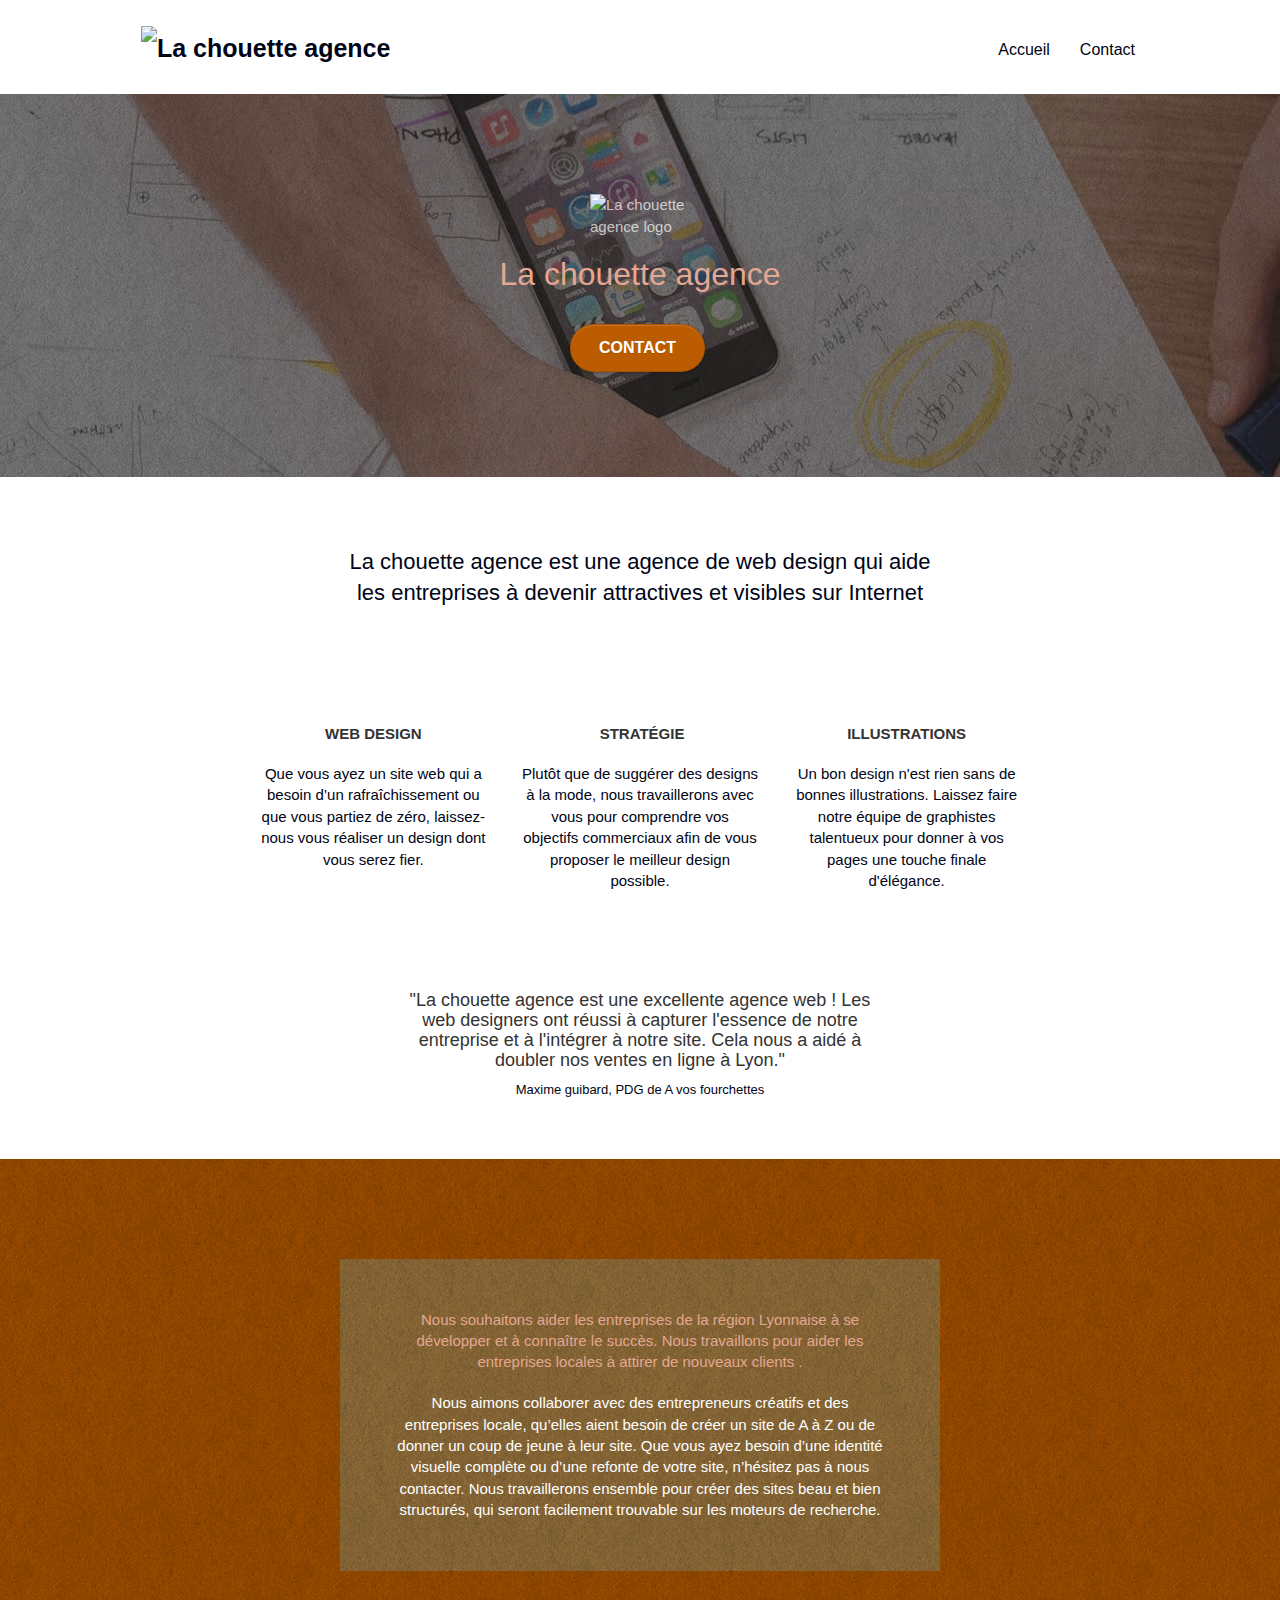
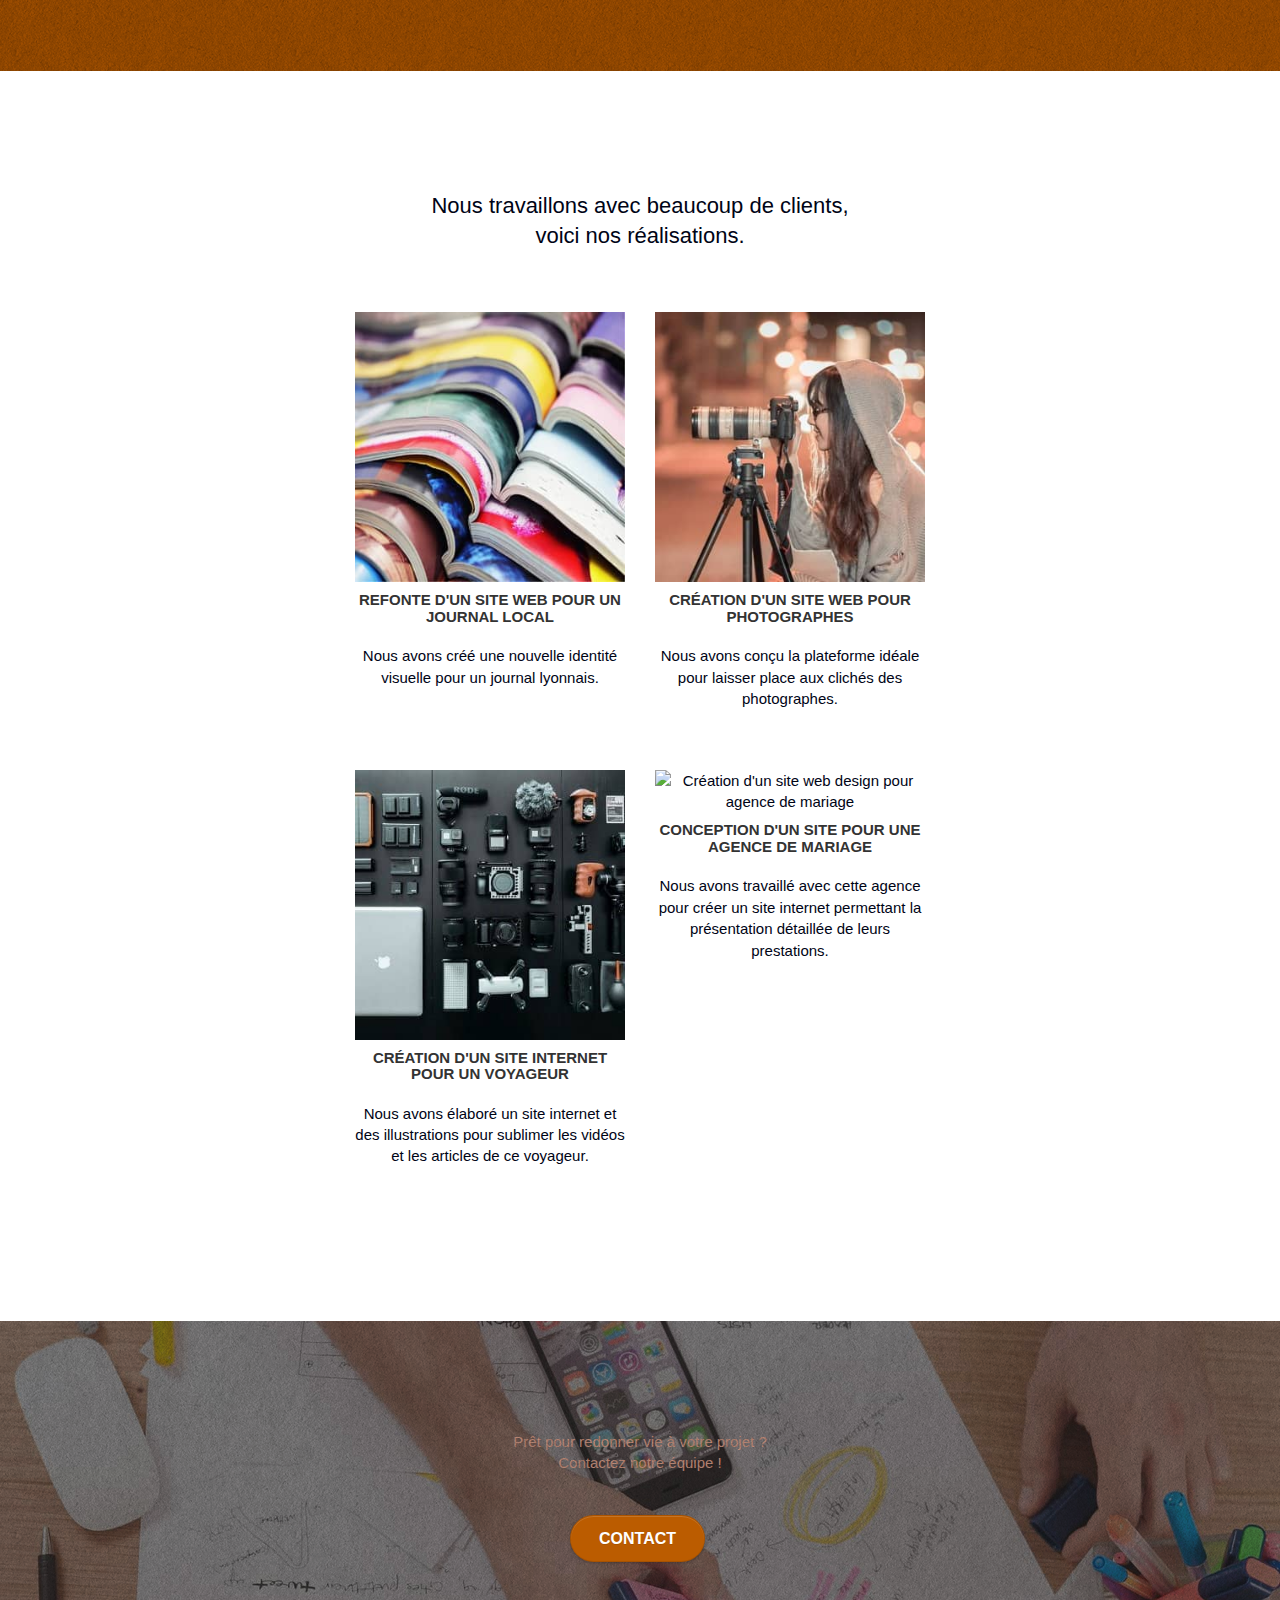
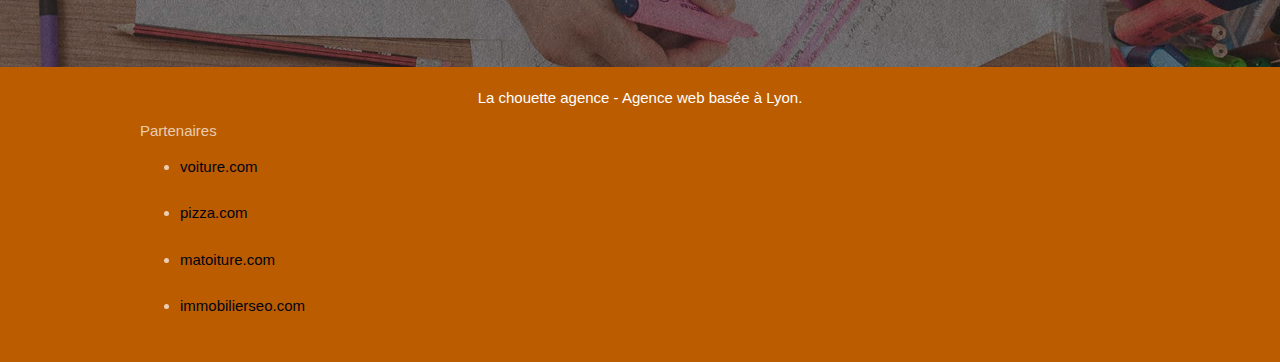
==== commit 7c2351c0: "rajout preload" ====
--- a/index.html
+++ b/index.html
@@ -7,7 +7,7 @@
 		content="La chouette agence est une agence de web design qui aide les entreprises à devenir attractives et visibles sur internet" />
 	<meta name="viewport" content="width=device-width, initial-scale=1.0, viewport-fit=cover">
 	<link rel="shortcut icon" type="image/png" href="favicon.jpg">
-	<link rel="stylesheet" href="css/bootstrap.min.css">
+	<link rel="stylesheet" rel="perload" href="css/bootstrap.min.css">
 	<link rel="stylesheet" type="text/css" href="style.min.css">
 	<link rel="stylesheet" href="css/et-line.css">
 	<link rel="canonical" href="https://despes95.github.io/Projet-4/" />
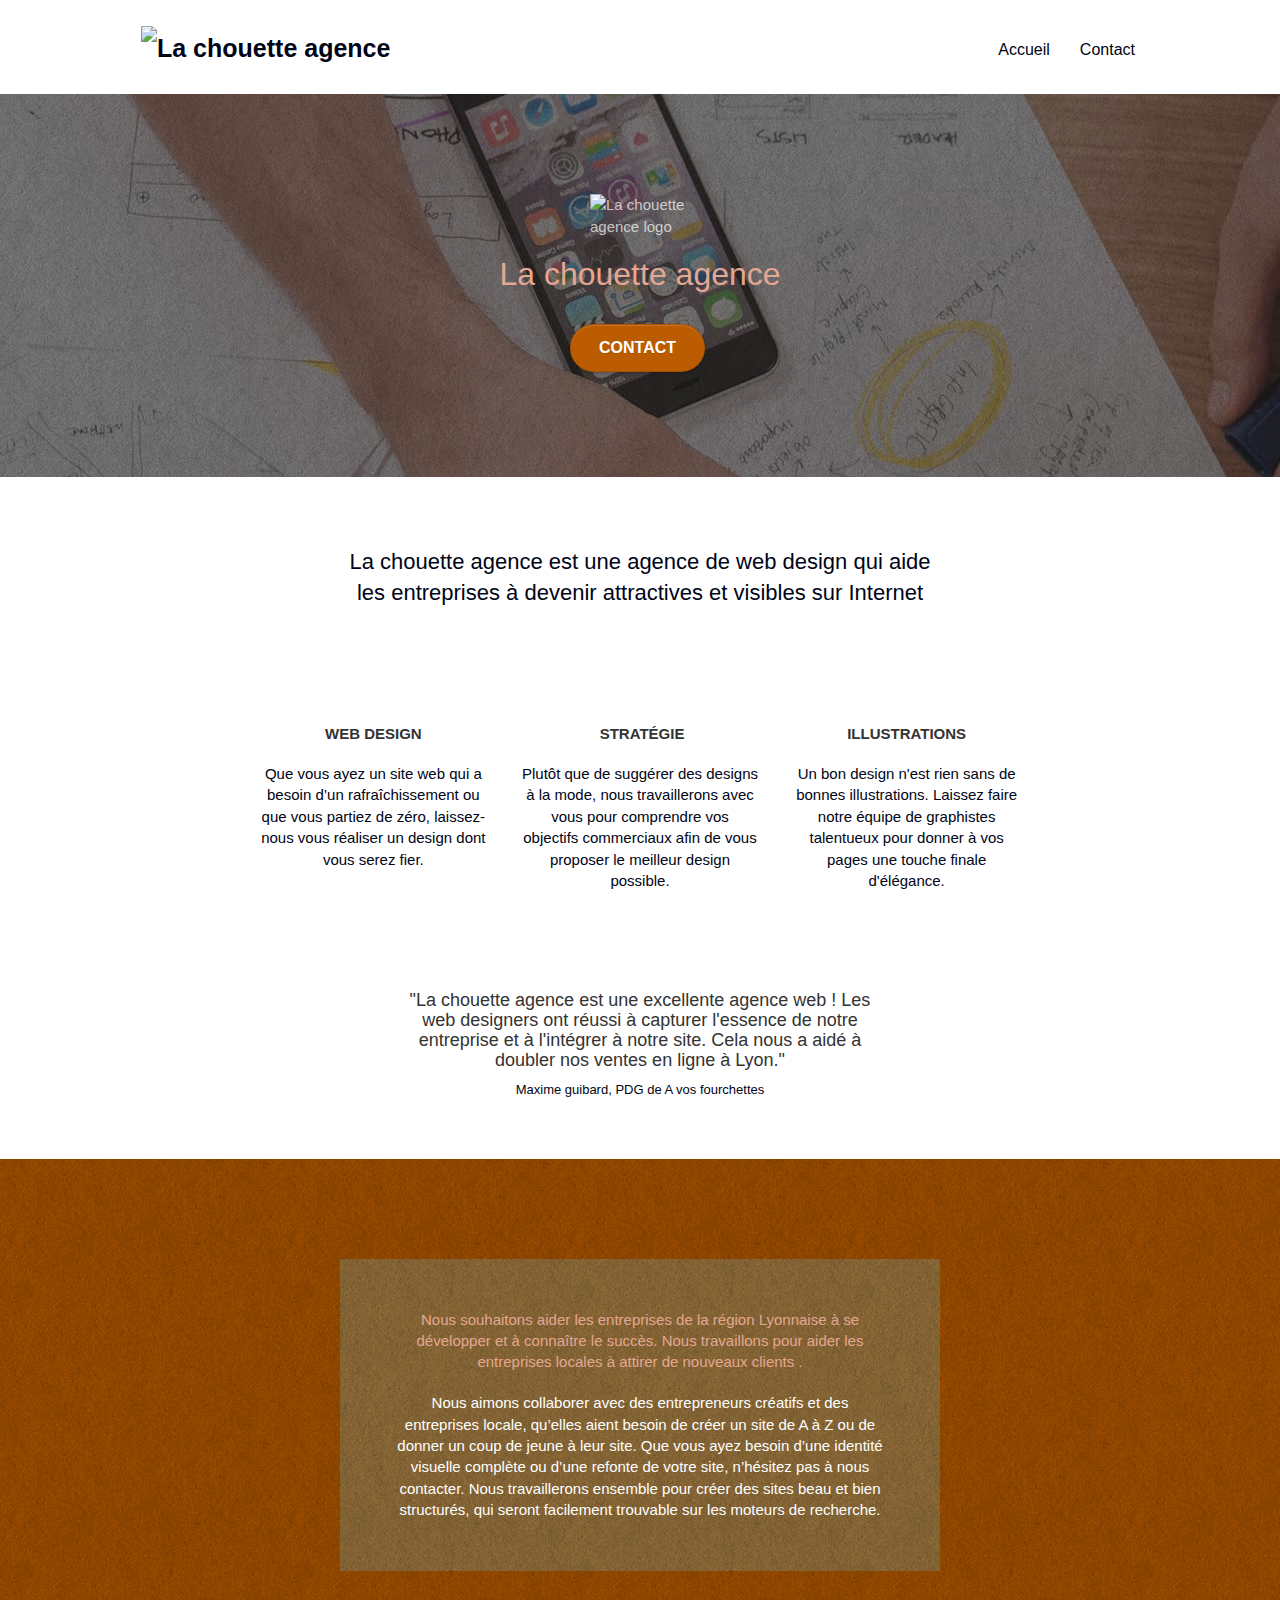
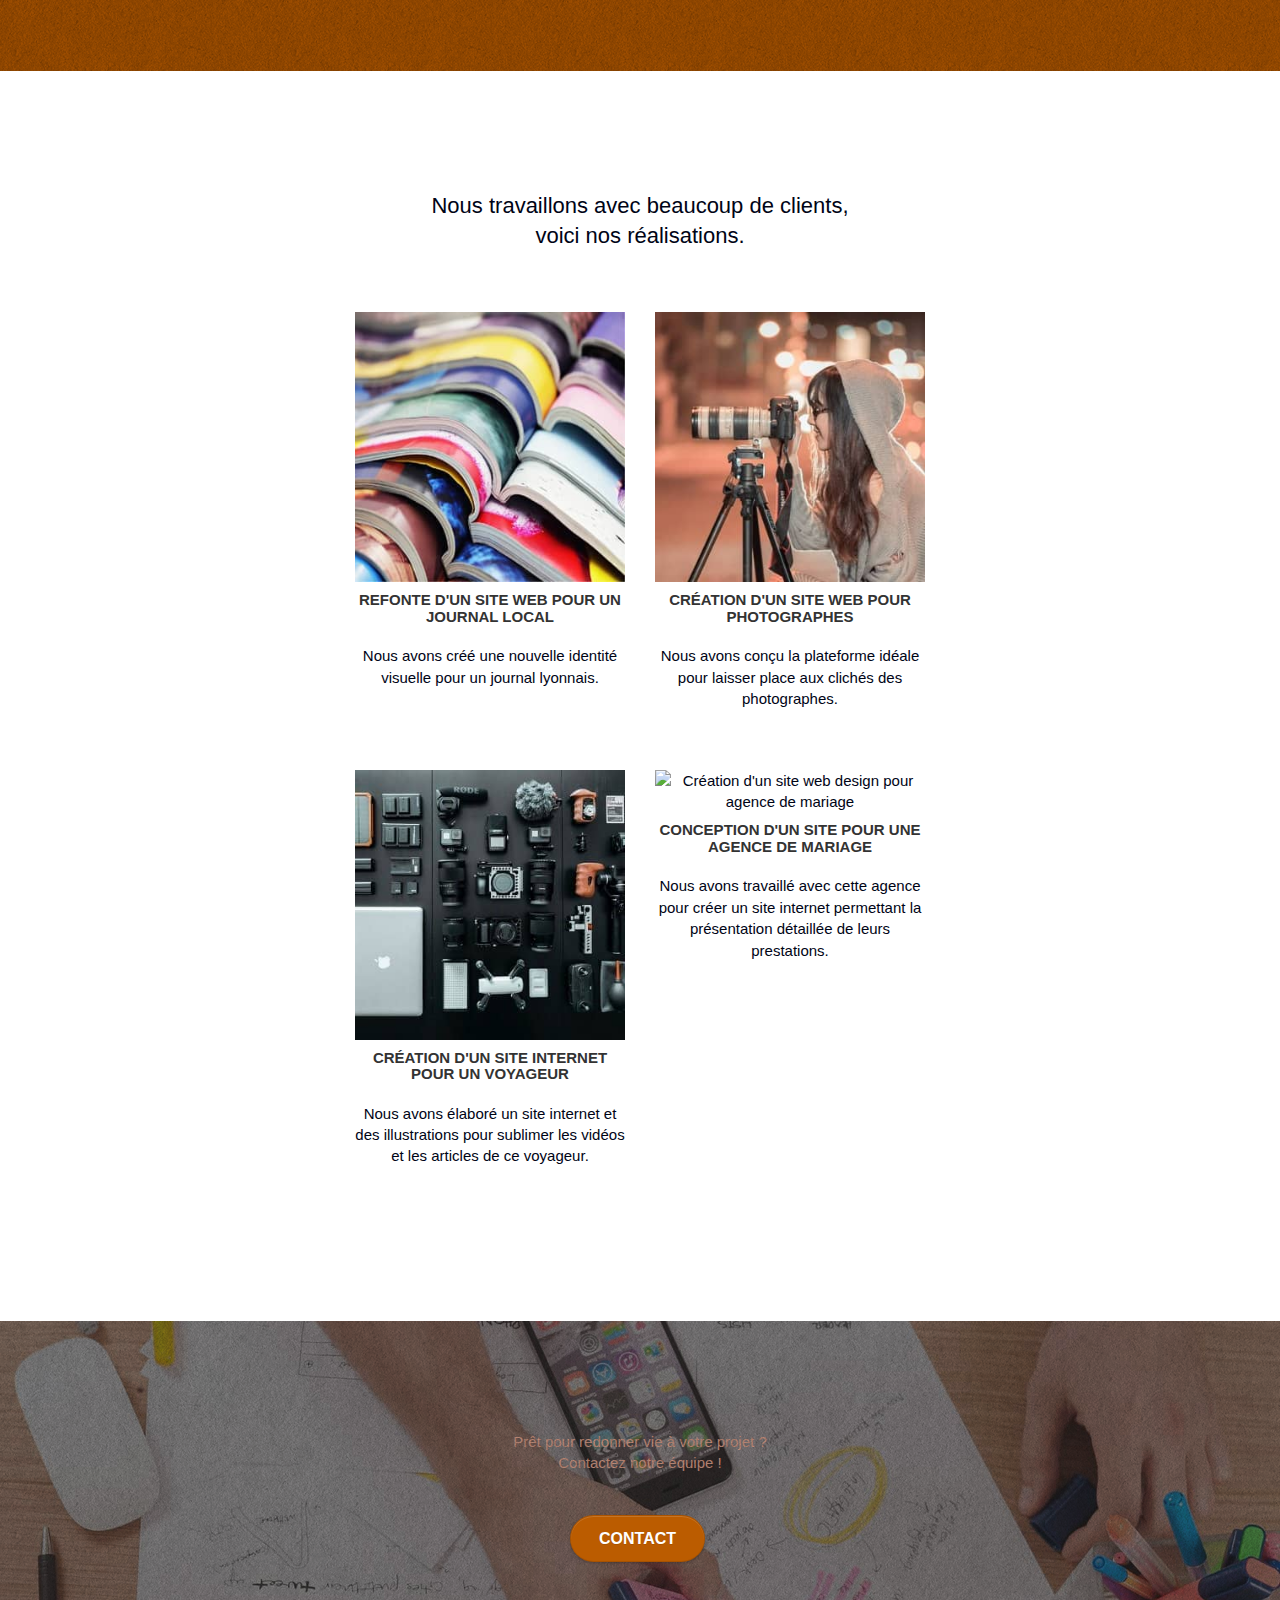
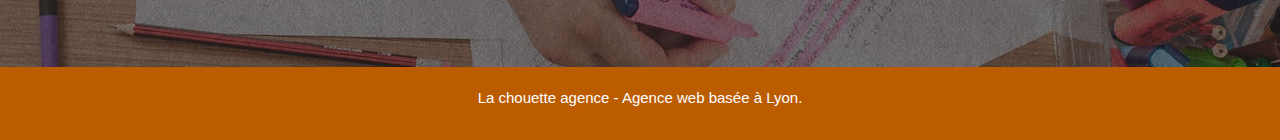
==== commit 0b5c51e4: "partenaires supr" ====
--- a/index.html
+++ b/index.html
@@ -255,17 +255,6 @@
 								</div>
 							</div>
 						</div>
-						<div class="row">
-							<div class="col-sm-4">
-								Partenaires
-								<ul>
-									<li><a href="https://www.voiture.com">voiture.com</a></li>
-									<li><a href="https://www.pizza.com">pizza.com</a></li>
-									<li><a href="https://www.matoiture.com">matoiture.com</a></li>
-									<li><a href="https://www.immobilierseo.com">immobilierseo.com</a></li>
-								</ul>
-							</div>
-						</div>
 					</div>
 				</div>
 			</div>
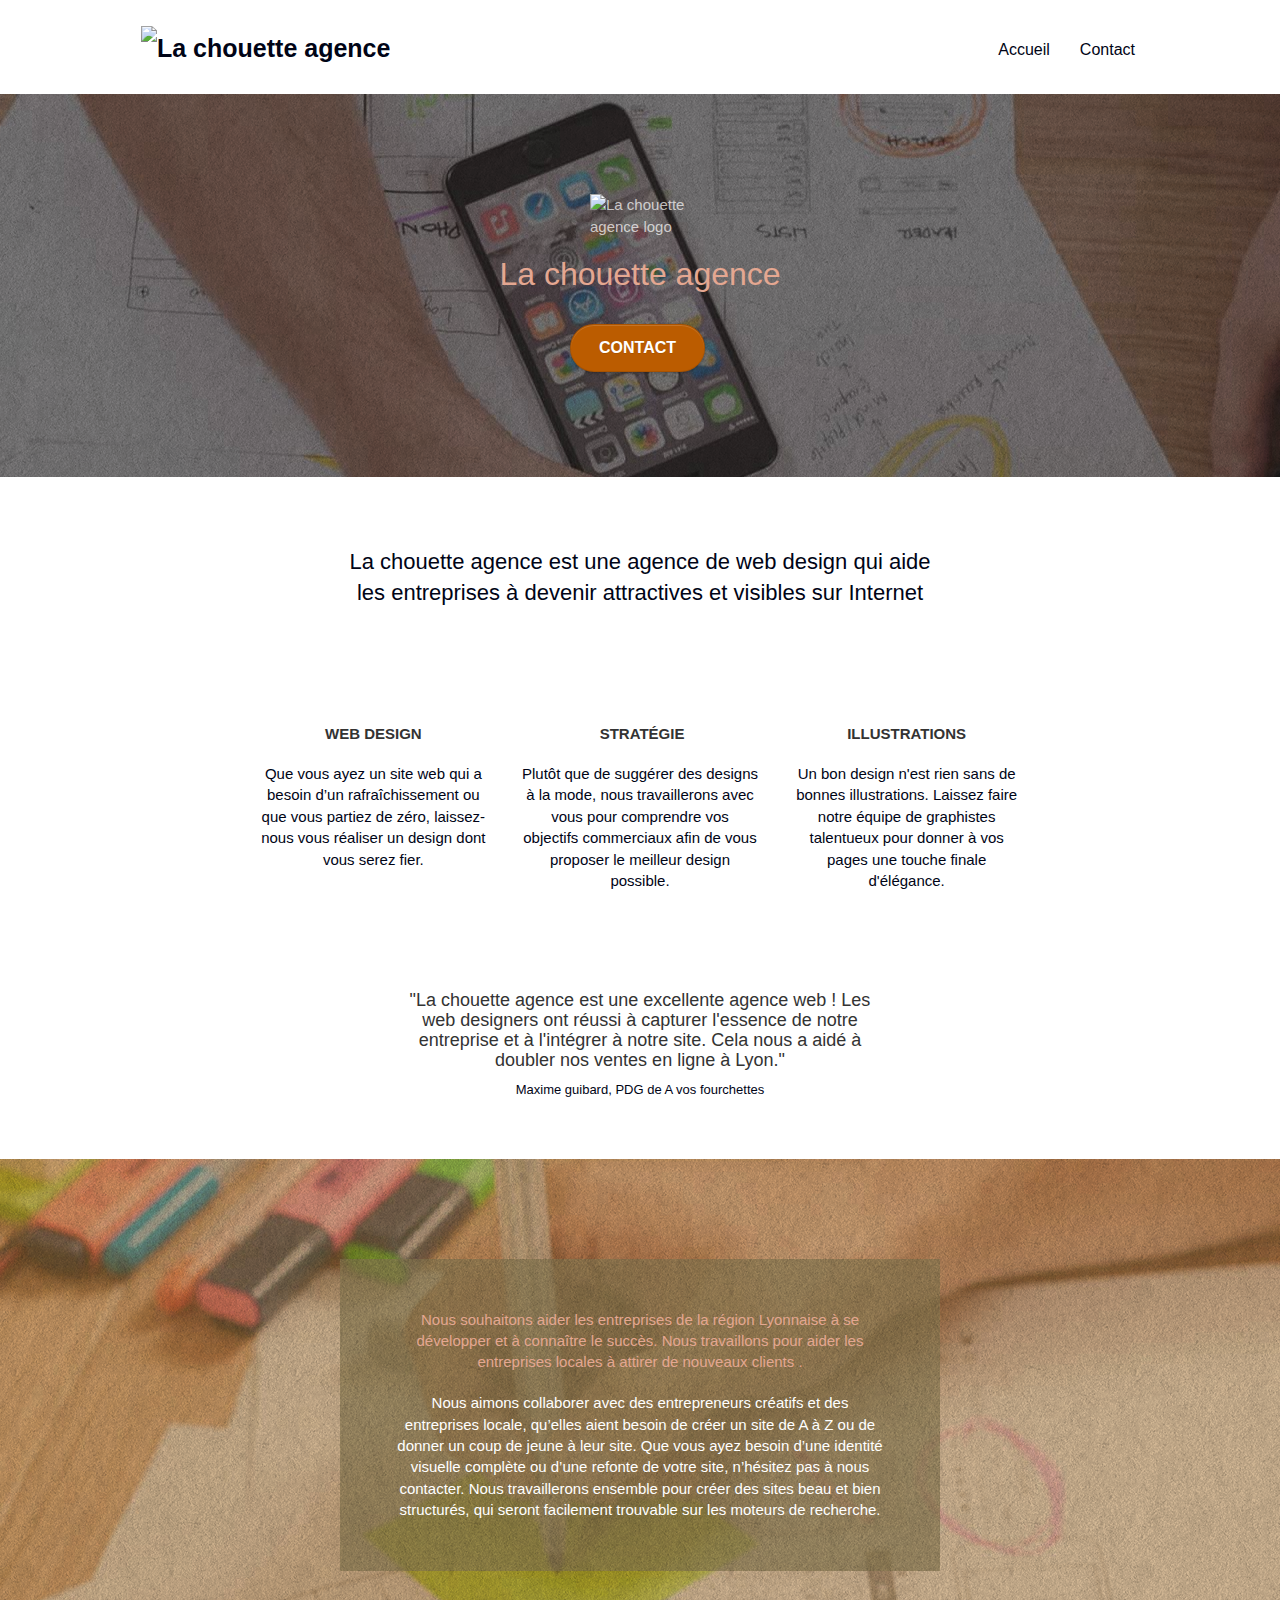
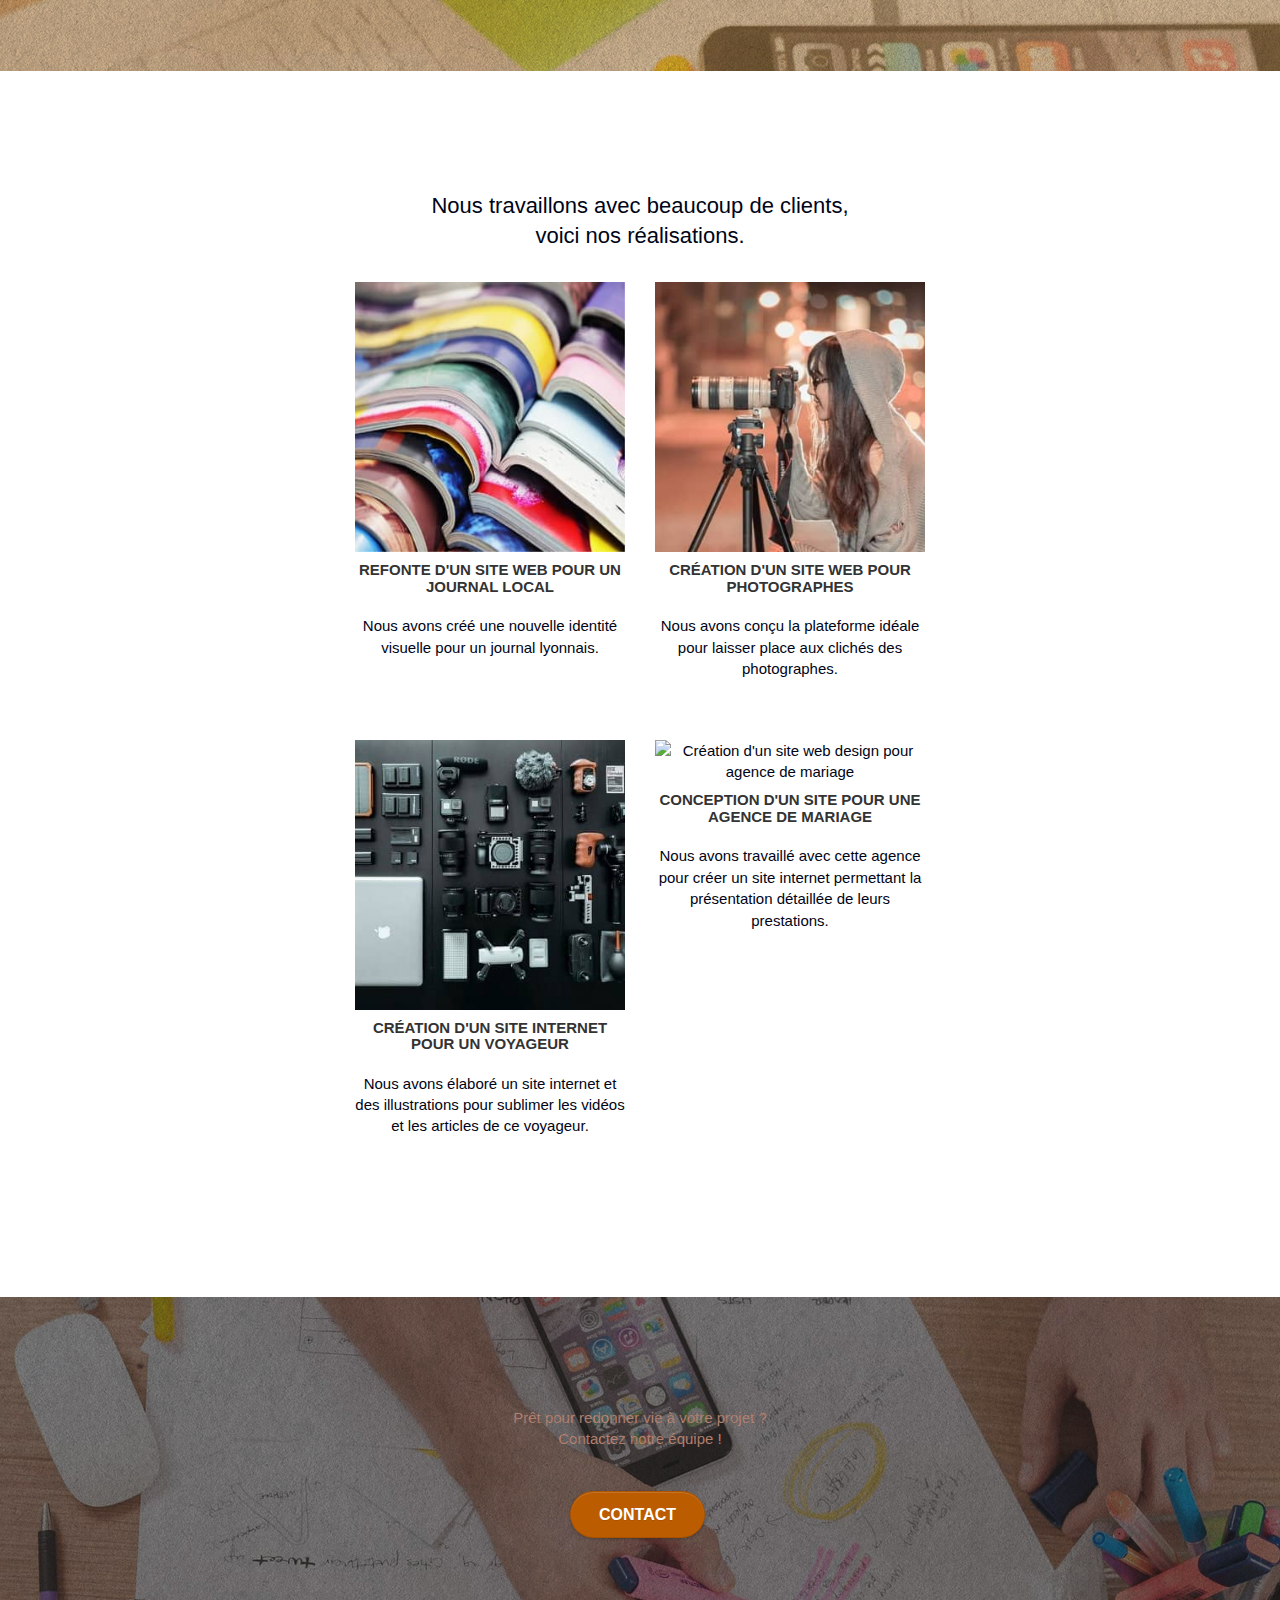
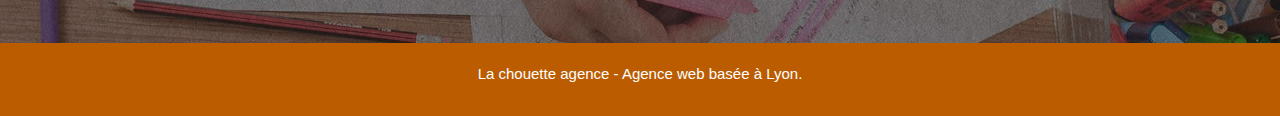
==== commit 3772e292: "Rajout index follow" ====
--- a/index.html
+++ b/index.html
@@ -4,10 +4,11 @@
 <head>
 	<meta charset="utf-8">
 	<meta name="description"
-		content="La chouette agence est une agence de web design qui aide les entreprises à devenir attractives et visibles sur internet" />
+		content="Agence Web basée à Lyon – La chouette agence est une agence de web design qui aide les entreprises à devenir attractives et visibles sur internet" />
 	<meta name="viewport" content="width=device-width, initial-scale=1.0, viewport-fit=cover">
+	<meta name="robots" content="index, follow" />
 	<link rel="shortcut icon" type="image/png" href="favicon.jpg">
-	<link rel="stylesheet" rel="perload" href="css/bootstrap.min.css">
+	<link rel="preload" href="css/bootstrap.min.css" as="style" onload="this.rel='stylesheet'" >
 	<link rel="stylesheet" type="text/css" href="style.min.css">
 	<link rel="stylesheet" href="css/et-line.css">
 	<link rel="canonical" href="https://despes95.github.io/Projet-4/" />
@@ -41,8 +42,6 @@
 								<a href="index.html">Accueil</a>
 							</li>
 							<li>
-							</li>
-							<li>
 								<a href="contact.html">Contact</a>
 							</li>
 						</ul>
--- a/style.min.css
+++ b/style.min.css
@@ -1 +1 @@
-body{margin:0;padding:0;background:#fff;overflow-x:hidden;-webkit-font-smoothing:antialiased;-moz-osx-font-smoothing:grayscale}a,button{transition:all .3s ease-in-out;outline:0!important}a:hover{text-decoration:none;cursor:pointer}#page-loading-blocs-notifaction{position:fixed;top:0;bottom:0;width:100%;z-index:100000;background:#fff url(img/pageload-spinner.gif) no-repeat center center}.bloc{width:100%;clear:both;background:50% 50% no-repeat;padding:0 50px;-webkit-background-size:cover;-moz-background-size:cover;-o-background-size:cover;background-size:cover;position:relative}.bloc .container{padding-left:0;padding-right:0}.bloc-lg{padding:100px 50px}.bloc-md{padding:50px}.bloc-sm{padding:20px 50px}.bg-b-edge,.bg-bl-edge,.bg-br-edge,.bg-center,.bg-l-edge,.bg-r-edge,.bg-repeat,.bg-t-edge,.bg-tl-edge,.bg-tr-edge{-webkit-background-size:auto!important;-moz-background-size:auto!important;-o-background-size:auto!important;background-size:auto!important}.bg-repeat{background:repeat}.bg-t-edge{background:top no-repeat}.bloc-bg-texture::before{content:"";background-size:2px 2px;position:absolute;top:0;bottom:0;left:0;right:0}.texture-paper::before{background:url(img/texture-paper.png);background-size:280px 280px}.b-parallax{background-attachment:fixed}.d-bloc{color:rgba(255,255,255,.7)}.d-bloc button:hover{color:rgba(255,255,255,.9)}.d-bloc .icon-round,.d-bloc .icon-rounded,.d-bloc .icon-semi-rounded-a,.d-bloc .icon-semi-rounded-b,.d-bloc .icon-square{border-color:rgba(255,255,255,.9)}.d-bloc .divider-h span{border-color:rgba(255,255,255,.2)}.d-bloc .a-btn,.d-bloc .navbar a,.d-bloc .navbar-brand,.d-bloc a .icon-lg,.d-bloc a .icon-md,.d-bloc a .icon-sm,.d-bloc a .icon-xl,.d-bloc h1 a,.d-bloc h2 a,.d-bloc h3 a,.d-bloc h4 a,.d-bloc h5 a,.d-bloc h6 a,.d-bloc p a{color:rgba(255,255,255,.6)}.d-bloc .a-btn:hover,.d-bloc .navbar a:hover,.d-bloc .navbar-brand:hover,.d-bloc a:hover .icon-lg,.d-bloc a:hover .icon-md,.d-bloc a:hover .icon-sm,.d-bloc a:hover .icon-xl,.d-bloc h1 a:hover,.d-bloc h2 a:hover,.d-bloc h3 a:hover,.d-bloc h4 a:hover,.d-bloc h5 a:hover,.d-bloc h6 a:hover,.d-bloc p a:hover{color:rgba(255,255,255,1)}.d-bloc .navbar-toggle .icon-bar{background:rgba(255,255,255,1)}.d-bloc .btn-wire,.d-bloc .btn-wire:hover{color:rgba(255,255,255,1);border-color:rgba(255,255,255,1)}.d-bloc .panel{color:rgba(0,0,0,.5)}.d-bloc .panel button:hover{color:rgba(0,0,0,.7)}.d-bloc .panel icon{border-color:rgba(0,0,0,.7)}.d-bloc .panel .divider-h span{border-color:rgba(0,0,0,.1)}.d-bloc .panel .a-btn{color:rgba(0,0,0,.6)}.d-bloc .panel .a-btn:hover{color:rgba(0,0,0,1)}.d-bloc .panel .btn-wire,.d-bloc .panel .btn-wire:hover{color:rgba(0,0,0,.7);border-color:rgba(0,0,0,.3)}.d-bloc .panel,.l-bloc{color:rgba(0,0,0,.5)}.d-bloc .panel button:hover,.l-bloc button:hover{color:rgba(0,0,0,.7)}.l-bloc .icon-round,.l-bloc .icon-rounded,.l-bloc .icon-semi-rounded-a,.l-bloc .icon-semi-rounded-b,.l-bloc .icon-square{border-color:rgba(0,0,0,.7)}.d-bloc .panel .divider-h span,.l-bloc .divider-h span{border-color:rgba(0,0,0,.1)}.d-bloc .panel .a-btn,.l-bloc .a-btn,.l-bloc .navbar a,.l-bloc .navbar-brand,.l-bloc a .icon-lg,.l-bloc a .icon-md,.l-bloc a .icon-sm,.l-bloc a .icon-xl,.l-bloc h1 a,.l-bloc h2 a,.l-bloc h3 a,.l-bloc h4 a,.l-bloc h5 a,.l-bloc h6 a,.l-bloc p a{color:rgba(0,0,0,.6)}.d-bloc .panel .a-btn:hover,.l-bloc .a-btn:hover,.l-bloc .navbar a:hover,.l-bloc .navbar-brand:hover,.l-bloc a:hover .icon-lg,.l-bloc a:hover .icon-md,.l-bloc a:hover .icon-sm,.l-bloc a:hover .icon-xl,.l-bloc h1 a:hover,.l-bloc h2 a:hover,.l-bloc h3 a:hover,.l-bloc h4 a:hover,.l-bloc h5 a:hover,.l-bloc h6 a:hover,.l-bloc p a:hover{color:rgba(0,0,0,1)}.l-bloc .navbar-toggle .icon-bar{color:rgba(0,0,0,.6)}.d-bloc .panel .btn-wire,.d-bloc .panel .btn-wire:hover,.l-bloc .btn-wire,.l-bloc .btn-wire:hover{color:rgba(0,0,0,.7);border-color:rgba(0,0,0,.3)}.voffset{margin-top:30px}.voffset-lg{margin-top:80px}.row-no-gutters{margin-right:0;margin-left:0}.row.row-no-gutters>[class*=" col-"],.row.row-no-gutters>[class^=col-]{padding-right:0;padding-left:0}.col-sm-4 li{margin-bottom:25px;margin-top:15px}.col-sm-4 li a{padding-top:18px;padding-bottom:18px}#bloc-1-hero h1{font-size:32px}.navbar{margin-bottom:0;z-index:1}.navbar-brand{height:auto;padding:3px 15px;font-size:25px;font-weight:400;font-weight:600;line-height:44px}.navbar-brand img{max-height:200px;margin:0 5px 0 0;display:inline}.navbar-brand img[src$=svg]{min-width:100px}.nav-center .navbar-brand img{margin:0}.navbar .nav{padding-top:2px;margin-right:-16px;float:right;z-index:1}.nav>li{float:left;margin-top:4px;font-size:16px}.navbar-nav .open .dropdown-menu>li>a{text-align:inherit}.nav>li a:focus,.nav>li a:hover{background:0 0}.navbar-toggle{margin:10px 10px 0 0;border:0}.navbar-toggle:hover{background:0 0!important}.navbar-toggle .icon-bar{background-color:rgba(0,0,0,.5);width:26px}.nav-invert .navbar .nav{float:left}.nav-invert .navbar-brand,.nav-invert .navbar-header{float:right;position:relative;z-index:2}@media (min-width:768px){.site-navigation{position:absolute;top:50%;right:20px;transform:translate(0,-50%);-webkit-transform:translateY(-50%)}.nav>li .dropdown-menu a,.nav>li .dropdown-menu a:hover{color:#484848}.nav-invert .site-navigation{left:0;right:0}.nav-center{text-align:center}.nav-center .navbar-header{width:100%}.nav-center .nav>li,.nav-center .navbar-brand,.nav-center .navbar-header{float:none;display:inline-block}.nav-center .site-navigation{position:relative;width:100%;right:0;margin-right:0;margin-top:20px}.nav-center.mini-nav .navbar-toggle{float:none;margin:10px auto 0}}.nav>li>.dropdown a{background:0 0!important;display:block;padding:14px 15px}nav .caret{margin:0 5px}.dropdown-menu .dropdown-menu{top:-8px;left:100%}.dropdown-menu .dropmenu-flow-right{top:100%;left:0;margin-left:-1px;border-top-left-radius:0;border-top-right-radius:0}.dropdown-menu .dropdown span{border:4px solid #000;border-top-color:transparent;border-right-color:transparent;border-bottom-color:transparent;margin:6px -5px 0 0!important;float:right}.mg-md{margin-top:10px;margin-bottom:20px}.mg-lg{margin-top:10px;margin-bottom:40px}.btn{margin:0 5px 5px 0}.btn.pull-right{margin:0 0 5px 5px}.btn-d,.btn-d:focus,.btn-d:hover{color:#fff;background:rgba(0,0,0,.3)}button{outline:0!important}.btn-rd{border-radius:40px}.btn-clean{border:1px solid rgba(0,0,0,.08);border-bottom-color:rgba(0,0,0,.1);text-shadow:0 1px 0 rgba(0,0,1,.1);box-shadow:0 1px 3px rgba(0,0,1,.25),inset 0 1px 0 0 rgba(255,255,255,.15)}.icon-md{font-size:41px!important}.icon-lg{font-size:60px!important}.sm-shadow{text-shadow:0 1px 2px rgba(0,0,0,.3)}.panel-sq,.panel-sq .panel-footer,.panel-sq .panel-heading{border-radius:0}.panel-rd{border-radius:30px}.panel-rd .panel-heading{border-radius:29px 29px 0 0}.panel-rd .panel-footer{border-radius:0 0 29px 29px}.form-control{border-color:rgba(0,0,0,.1);box-shadow:none}.scrollToTop{width:40px;height:40px;position:fixed;bottom:20px;right:20px;opacity:0;z-index:500;transition:all .3s ease-in-out}.scrollToTop span{margin-top:6px}.showScrollTop{font-size:14px;opacity:1}a[data-lightbox]{position:relative;display:block;text-align:center}a[data-lightbox]:hover::before{content:"+";font-family:HelveticaNeue-Light,"Helvetica Neue Light","Helvetica Neue",Helvetica,Arial;font-size:32px;width:50px;height:50px;margin-left:-25px;border-radius:50%;background:rgba(0,0,0,.6);color:#fff;font-weight:100;z-index:1;position:absolute;top:50%;transform:translateY(-50%);-webkit-transform:translateY(-50%)}a[data-lightbox]:hover img{opacity:.6;-webkit-animation-fill-mode:none;animation-fill-mode:none}#lightbox-modal{display:flex;align-items:center}#lightbox-modal .modal-dialog{width:90%;max-width:900px;margin:0 auto 0}#lightbox-modal .modal-dialog img{max-height:90vh;margin:0 auto}.lightbox-caption{padding:20px;color:#fff;background:rgba(0,0,0,.5);position:absolute;left:15px;right:15px;bottom:5px}.close-lightbox{color:#fff;font-size:30px;position:absolute;top:20px;right:20px;z-index:20;background:rgba(0,0,0,.5);border:none;line-height:30px;padding:0 9px 5px;opacity:.3}.close-lightbox:hover,.next-lightbox:hover,.prev-lightbox:hover{opacity:1;color:#fff}.next-lightbox,.prev-lightbox{font-size:20px;color:rgba(255,255,255,.9);background:rgba(0,0,0,.5);transition:all .2s ease-in-out;position:absolute;top:45%;z-index:1;opacity:.4}.next-lightbox{padding:6px 8px 1px 13px;right:25px}.prev-lightbox{padding:6px 13px 1px 10px;left:25px}.snapshot-lb .modal-body{padding-bottom:45px}.snapshot-lb .lightbox-caption{padding:0;color:rgba(0,0,0,.5);background:0 0}.btn,a,h1,h2,h3,h4,h5,h6,label,p{font-family:helvetica;font-weight:400;color:#000416!important}.container{max-width:1000px}.hero-bloc-text{font-size:38px}.hero-bloc-text-sub{font-size:36px}.statement-bloc-text{line-height:26px;font-style:italic;font-size:20px;text-align:center;font-weight:lighter;max-width:520px;margin:auto auto auto auto}p{font-size:13px}.tight-width-whitespace{max-width:600px;margin:auto auto auto auto}.h1{font-size:20px;font-family:"Open Sans"}.cta-hero{margin-top:22px;color:#fff!important;text-transform:uppercase;padding:12px 28px 12px 28px;font-size:16px;font-weight:700}.social{max-width:400px;margin:auto auto auto auto}.social i{padding:20px}h2{font-size:22px;line-height:1.4em}h3{font-size:15px;text-transform:uppercase;font-weight:700;color:#333!important}.med-width-whitespace{max-width:800px;margin:auto auto auto auto;box-shadow:0 0 0 #000}h1{color:#333!important}h4{color:#333!important}.icons{margin-bottom:14px;margin-top:24px}.white{color:#fff!important}.portfolio-thumb{margin-bottom:24px;margin:auto}.portfolio-row{margin-bottom:44px;margin-top:50px}.avatar{box-shadow:0 4px 9px rgba(0,0,0,.3)}.black-background{background-color:rgba(165,147,99,.7);padding:40px 40px 40px 40px}.bold-link{font-weight:900;text-decoration:underline!important}.bgc-white{background-color:#fff}.bgc-dark-slate-blue{background-color:#202640}.bgc-atomic-tangerine{background-color:#bb5c00}.tc-white{color:#e4a791!important}.btn-atomic-tangerine{background:#bb5c00;color:#fff!important}#btnpadding{margin-top:40px;margin-bottom:40px}.btn-atomic-tangerine:hover{background:#c27956!important;color:#fff!important}.ltc-white{color:#fff!important}.ltc-white:hover{color:#ccc!important}.ltc-atomic-tangerine{color:#f3976c!important}.ltc-atomic-tangerine:hover{color:#c27956!important}.icon-dark-slate-blue{color:#364577!important;border-color:#364577!important}.bg-dots-bg{background-image:url(img/dots-bg.png)}.bg-lines-h2-bg{background-image:url(img/lines-h2-bg.png)}.bg-banniere{background-image:url(img/la-chouette-agence-banniere.jpg)}.bg-presentation{background-image:url(img/image-de-presentation.jpg)}@media (max-width:1024px){.bloc{padding-left:20px;padding-right:20px}.bloc-tile-2.full-width-bloc .container,.bloc-tile-3.full-width-bloc .container,.bloc-tile-4.full-width-bloc .container,.bloc.full-width-bloc{padding-left:0;padding-right:0}}@media (max-width:992px) and (min-width:768px){.navbar .nav{max-width:80%}.nav-center.navbar .nav{max-width:100%}}@media only screen and (min-device-width:768px) and (max-device-width:1024px) and (orientation:landscape){.b-parallax{background-attachment:scroll}}@media only screen and (min-device-width:1024px) and (max-device-width:1366px) and (-webkit-min-device-pixel-ratio:1.5){.b-parallax{background-attachment:scroll}}@media (max-width:991px){.container{width:100%}.b-parallax{background-attachment:scroll}#hero-bloc,.page-container{overflow-x:hidden;position:relative}.bloc{padding-left:constant(safe-area-inset-left);padding-right:constant(safe-area-inset-right)}.bloc-group,.bloc-group .bloc{display:block;width:100%}.bloc-fill-screen .fill-bloc-bottom-edge,.bloc-fill-screen .fill-bloc-top-edge{padding:0 20px;padding-left:constant(safe-area-inset-left);padding-right:constant(safe-area-inset-right)}}@media (max-width:767px){.page-container{overflow-x:hidden;position:relative}#disqus_thread,h1,h2,h3,h4,h5,h6,p{padding-left:10px!important;padding-right:10px!important}.b-parallax{background-attachment:scroll}.navbar .nav{padding-top:0;border-top:1px solid rgba(0,0,0,.2);float:none!important}.navbar.row{margin-left:0;margin-right:0}.site-navigation{position:inherit;transform:none;-webkit-transform:none;-ms-transform:none}.nav>li{margin-top:0;border-bottom:1px solid rgba(0,0,0,.1);background:rgba(0,0,0,.05);text-align:left;padding-left:15px;width:100%}.nav>li:hover{background:rgba(0,0,0,.08)}.dropdown .dropdown a .caret{float:none;margin:5px 0 0 10px!important;border:4px solid #000;border-bottom-color:transparent;border-right-color:transparent;border-left-color:transparent}#hero-bloc .navbar .nav{background:rgba(0,0,0,.8)}#hero-bloc .navbar .nav a{color:rgba(255,255,255,.6)}.hero{padding:50px 0}.hero-nav{left:-1px;right:-1px}.navbar-collapse{padding:0;overflow-x:hidden;-webkit-box-shadow:none;box-shadow:none}.navbar-brand img{max-height:40px;width:auto}.nav-invert .navbar-header{float:none;width:100%}.nav-invert .navbar-toggle{float:left;margin-left:10px}.bloc{padding-left:0;padding-right:0}.bloc-lg,.bloc-xl,.bloc-xxl{padding:40px 0}.bloc-md,.bloc-sm{padding-left:0;padding-right:0}.bloc-fill-screen .fill-bloc-bottom-edge,.bloc-fill-screen .fill-bloc-top-edge,.bloc-tile-2 .container,.bloc-tile-3 .container,.bloc-tile-4 .container{padding-left:0;padding-right:0}.a-block{padding:0 10px}.btn-dwn{display:none}.voffset{margin-top:5px}.voffset-md{margin-top:20px}.voffset-lg{margin-top:30px}form{padding:auto}#find{margin-top:30px}.close-lightbox{display:inline-block}.blocsapp-device-iphone5{background-size:216px 425px;padding-top:60px;width:216px;height:425px}.blocsapp-device-iphone5 img{width:180px;height:320px}}@media (max-width:400px){.bloc{padding-left:0;padding-right:0}}@media (max-width:767px){.bloc-mob-center-text{text-align:center}}+body{margin:0;padding:0;background:#fff;overflow-x:hidden;-webkit-font-smoothing:antialiased;-moz-osx-font-smoothing:grayscale}a,button{transition:all .3s ease-in-out;outline:0!important}a:hover{text-decoration:none;cursor:pointer}#page-loading-blocs-notifaction{position:fixed;top:0;bottom:0;width:100%;z-index:100000;background:#fff url(img/pageload-spinner.gif) no-repeat center center}.bloc{width:100%;clear:both;background:50% 50% no-repeat;padding:0 50px;-webkit-background-size:cover;-moz-background-size:cover;-o-background-size:cover;background-size:cover;position:relative}.bloc .container{padding-left:0;padding-right:0}.bloc-lg{padding:100px 50px}.bloc-md{padding:50px}.bloc-sm{padding:20px 50px}.bg-b-edge,.bg-bl-edge,.bg-br-edge,.bg-center,.bg-l-edge,.bg-r-edge,.bg-repeat,.bg-t-edge,.bg-tl-edge,.bg-tr-edge{-webkit-background-size:auto!important;-moz-background-size:auto!important;-o-background-size:auto!important;background-size:auto!important}.bg-repeat{background:repeat}.bg-t-edge{background:top no-repeat}.bloc-bg-texture::before{content:"";background-size:2px 2px;position:absolute;top:0;bottom:0;left:0;right:0}.texture-paper::before{background:url(img/texture-paper.png);background-size:280px 280px}.b-parallax{background-attachment:fixed}.d-bloc{color:rgba(255,255,255,.7)}.d-bloc button:hover{color:rgba(255,255,255,.9)}.d-bloc .icon-round,.d-bloc .icon-rounded,.d-bloc .icon-semi-rounded-a,.d-bloc .icon-semi-rounded-b,.d-bloc .icon-square{border-color:rgba(255,255,255,.9)}.d-bloc .divider-h span{border-color:rgba(255,255,255,.2)}.d-bloc .a-btn,.d-bloc .navbar a,.d-bloc .navbar-brand,.d-bloc a .icon-lg,.d-bloc a .icon-md,.d-bloc a .icon-sm,.d-bloc a .icon-xl,.d-bloc h1 a,.d-bloc h2 a,.d-bloc h3 a,.d-bloc h4 a,.d-bloc h5 a,.d-bloc h6 a,.d-bloc p a{color:rgba(255,255,255,.6)}.d-bloc .a-btn:hover,.d-bloc .navbar a:hover,.d-bloc .navbar-brand:hover,.d-bloc a:hover .icon-lg,.d-bloc a:hover .icon-md,.d-bloc a:hover .icon-sm,.d-bloc a:hover .icon-xl,.d-bloc h1 a:hover,.d-bloc h2 a:hover,.d-bloc h3 a:hover,.d-bloc h4 a:hover,.d-bloc h5 a:hover,.d-bloc h6 a:hover,.d-bloc p a:hover{color:rgba(255,255,255,1)}.d-bloc .navbar-toggle .icon-bar{background:rgba(255,255,255,1)}.d-bloc .btn-wire,.d-bloc .btn-wire:hover{color:rgba(255,255,255,1);border-color:rgba(255,255,255,1)}.d-bloc .panel{color:rgba(0,0,0,.5)}.d-bloc .panel button:hover{color:rgba(0,0,0,.7)}.d-bloc .panel icon{border-color:rgba(0,0,0,.7)}.d-bloc .panel .divider-h span{border-color:rgba(0,0,0,.1)}.d-bloc .panel .a-btn{color:rgba(0,0,0,.6)}.d-bloc .panel .a-btn:hover{color:rgba(0,0,0,1)}.d-bloc .panel .btn-wire,.d-bloc .panel .btn-wire:hover{color:rgba(0,0,0,.7);border-color:rgba(0,0,0,.3)}.d-bloc .panel,.l-bloc{color:rgba(0,0,0,.5)}.d-bloc .panel button:hover,.l-bloc button:hover{color:rgba(0,0,0,.7)}.l-bloc .icon-round,.l-bloc .icon-rounded,.l-bloc .icon-semi-rounded-a,.l-bloc .icon-semi-rounded-b,.l-bloc .icon-square{border-color:rgba(0,0,0,.7)}.d-bloc .panel .divider-h span,.l-bloc .divider-h span{border-color:rgba(0,0,0,.1)}.d-bloc .panel .a-btn,.l-bloc .a-btn,.l-bloc .navbar a,.l-bloc .navbar-brand,.l-bloc a .icon-lg,.l-bloc a .icon-md,.l-bloc a .icon-sm,.l-bloc a .icon-xl,.l-bloc h1 a,.l-bloc h2 a,.l-bloc h3 a,.l-bloc h4 a,.l-bloc h5 a,.l-bloc h6 a,.l-bloc p a{color:rgba(0,0,0,.6)}.d-bloc .panel .a-btn:hover,.l-bloc .a-btn:hover,.l-bloc .navbar a:hover,.l-bloc .navbar-brand:hover,.l-bloc a:hover .icon-lg,.l-bloc a:hover .icon-md,.l-bloc a:hover .icon-sm,.l-bloc a:hover .icon-xl,.l-bloc h1 a:hover,.l-bloc h2 a:hover,.l-bloc h3 a:hover,.l-bloc h4 a:hover,.l-bloc h5 a:hover,.l-bloc h6 a:hover,.l-bloc p a:hover{color:rgba(0,0,0,1)}.l-bloc .navbar-toggle .icon-bar{color:rgba(0,0,0,.6)}.d-bloc .panel .btn-wire,.d-bloc .panel .btn-wire:hover,.l-bloc .btn-wire,.l-bloc .btn-wire:hover{color:rgba(0,0,0,.7);border-color:rgba(0,0,0,.3)}.voffset{margin-top:30px}.voffset-lg{margin-top:80px}.row-no-gutters{margin-right:0;margin-left:0}.row.row-no-gutters>[class*=" col-"],.row.row-no-gutters>[class^=col-]{padding-right:0;padding-left:0}#bloc-1-hero h1{font-size:32px}.navbar{margin-bottom:0;z-index:1}.navbar-brand{height:auto;padding:3px 15px;font-size:25px;font-weight:400;font-weight:600;line-height:44px}.navbar-brand img{max-height:200px;margin:0 5px 0 0;display:inline}.navbar-brand img[src$=svg]{min-width:100px}.nav-center .navbar-brand img{margin:0}.navbar .nav{padding-top:2px;margin-right:-16px;float:right;z-index:1}.nav>li{float:left;margin-top:4px;font-size:16px}.navbar-nav .open .dropdown-menu>li>a{text-align:inherit}.nav>li a:focus,.nav>li a:hover{background:0 0}.navbar-toggle{margin:10px 10px 0 0;border:0}.navbar-toggle:hover{background:0 0!important}.navbar-toggle .icon-bar{background-color:rgba(0,0,0,.5);width:26px}.nav-invert .navbar .nav{float:left}.nav-invert .navbar-brand,.nav-invert .navbar-header{float:right;position:relative;z-index:2}@media (min-width:768px){.site-navigation{position:absolute;top:50%;right:20px;transform:translate(0,-50%);-webkit-transform:translateY(-50%)}.nav>li .dropdown-menu a,.nav>li .dropdown-menu a:hover{color:#484848}.nav-invert .site-navigation{left:0;right:0}.nav-center{text-align:center}.nav-center .navbar-header{width:100%}.nav-center .nav>li,.nav-center .navbar-brand,.nav-center .navbar-header{float:none;display:inline-block}.nav-center .site-navigation{position:relative;width:100%;right:0;margin-right:0;margin-top:20px}.nav-center.mini-nav .navbar-toggle{float:none;margin:10px auto 0}}.nav>li>.dropdown a{background:0 0!important;display:block;padding:14px 15px}nav .caret{margin:0 5px}.dropdown-menu .dropdown-menu{top:-8px;left:100%}.dropdown-menu .dropmenu-flow-right{top:100%;left:0;margin-left:-1px;border-top-left-radius:0;border-top-right-radius:0}.dropdown-menu .dropdown span{border:4px solid #000;border-top-color:transparent;border-right-color:transparent;border-bottom-color:transparent;margin:6px -5px 0 0!important;float:right}.mg-md{margin-top:10px;margin-bottom:20px}.mg-lg{margin-top:10px;margin-bottom:40px}.btn{margin:0 5px 5px 0}.btn.pull-right{margin:0 0 5px 5px}.btn-d,.btn-d:focus,.btn-d:hover{color:#fff;background:rgba(0,0,0,.3)}button{outline:0!important}.btn-rd{border-radius:40px}.btn-clean{border:1px solid rgba(0,0,0,.08);border-bottom-color:rgba(0,0,0,.1);text-shadow:0 1px 0 rgba(0,0,1,.1);box-shadow:0 1px 3px rgba(0,0,1,.25),inset 0 1px 0 0 rgba(255,255,255,.15)}.icon-md{font-size:41px!important}.icon-lg{font-size:60px!important}.sm-shadow{text-shadow:0 1px 2px rgba(0,0,0,.3)}.panel-sq,.panel-sq .panel-footer,.panel-sq .panel-heading{border-radius:0}.panel-rd{border-radius:30px}.panel-rd .panel-heading{border-radius:29px 29px 0 0}.panel-rd .panel-footer{border-radius:0 0 29px 29px}.form-control{border-color:rgba(0,0,0,.1);box-shadow:none}.scrollToTop{width:40px;height:40px;position:fixed;bottom:20px;right:20px;opacity:0;z-index:500;transition:all .3s ease-in-out}.scrollToTop span{margin-top:6px}.showScrollTop{font-size:14px;opacity:1}a[data-lightbox]{position:relative;display:block;text-align:center}a[data-lightbox]:hover::before{content:"+";font-family:HelveticaNeue-Light,"Helvetica Neue Light","Helvetica Neue",Helvetica,Arial;font-size:32px;width:50px;height:50px;margin-left:-25px;border-radius:50%;background:rgba(0,0,0,.6);color:#fff;font-weight:100;z-index:1;position:absolute;top:50%;transform:translateY(-50%);-webkit-transform:translateY(-50%)}a[data-lightbox]:hover img{opacity:.6;-webkit-animation-fill-mode:none;animation-fill-mode:none}#lightbox-modal{display:flex;align-items:center}#lightbox-modal .modal-dialog{width:90%;max-width:900px;margin:0 auto 0}#lightbox-modal .modal-dialog img{max-height:90vh;margin:0 auto}.lightbox-caption{padding:20px;color:#fff;background:rgba(0,0,0,.5);position:absolute;left:15px;right:15px;bottom:5px}.close-lightbox{color:#fff;font-size:30px;position:absolute;top:20px;right:20px;z-index:20;background:rgba(0,0,0,.5);border:none;line-height:30px;padding:0 9px 5px;opacity:.3}.close-lightbox:hover,.next-lightbox:hover,.prev-lightbox:hover{opacity:1;color:#fff}.next-lightbox,.prev-lightbox{font-size:20px;color:rgba(255,255,255,.9);background:rgba(0,0,0,.5);transition:all .2s ease-in-out;position:absolute;top:45%;z-index:1;opacity:.4}.next-lightbox{padding:6px 8px 1px 13px;right:25px}.prev-lightbox{padding:6px 13px 1px 10px;left:25px}.snapshot-lb .modal-body{padding-bottom:45px}.snapshot-lb .lightbox-caption{padding:0;color:rgba(0,0,0,.5);background:0 0}.btn,a,h1,h2,h3,h4,h5,h6,label,p{font-family:helvetica;font-weight:400;color:#000416!important}.container{max-width:1000px}.hero-bloc-text{font-size:38px}.hero-bloc-text-sub{font-size:36px}.statement-bloc-text{line-height:26px;font-style:italic;font-size:20px;text-align:center;font-weight:lighter;max-width:520px;margin:auto auto auto auto}p{font-size:13px}.tight-width-whitespace{max-width:600px;margin:auto auto auto auto}.h1{font-size:20px;font-family:"Open Sans"}.cta-hero{margin-top:22px;color:#fff!important;text-transform:uppercase;padding:12px 28px 12px 28px;font-size:16px;font-weight:700}.social{max-width:400px;margin:auto auto auto auto}.social i{padding:20px}.col-sm-4 a{color:#000!important}.col-sm-4 a:hover{text-decoration:underline}.navbar-nav li a:hover{color:#000!important;background-color:#f3976c}h2{font-size:22px;line-height:1.4em}h3{font-size:15px;text-transform:uppercase;font-weight:700;color:#333!important}.text-black{color:#000!important;text-align:center;font-size:25px}.med-width-whitespace{max-width:800px;margin:auto auto auto auto;box-shadow:0 0 0 #000}h1{color:#333!important}h4{color:#333!important}.icons{margin-bottom:14px;margin-top:24px}.white{color:#fff!important}.portfolio-row{margin-bottom:50px;margin-top:20px}.avatar{box-shadow:0 4px 9px rgba(0,0,0,.3)}.black-background{background-color:rgba(165,147,99,.7);padding:40px 40px 40px 40px}.bold-link{font-weight:900;text-decoration:underline!important}.bgc-white{background-color:#fff}.bgc-dark-slate-blue{background-color:#202640}.bgc-atomic-tangerine{background-color:#bb5c00}.tc-white{color:#e4a791!important}.btn-atomic-tangerine{background:#bb5c00;color:#fff!important}#btnpadding{margin-top:40px;margin-bottom:40px}.btn-atomic-tangerine:hover{background:#c27956!important;color:#fff!important}.ltc-white{color:#fff!important}.ltc-white:hover{color:#ccc!important}.ltc-atomic-tangerine{color:#f3976c!important}.ltc-atomic-tangerine:hover{color:#c27956!important}.icon-dark-slate-blue{color:#364577!important;border-color:#364577!important}.bg-dots-bg{background-image:url(img/dots-bg.png)}.bg-lines-h2-bg{background-image:url(img/lines-h2-bg.png)}.bg-banniere{background-image:url(img/la-chouette-agence-banniere.jpg)}.bg-presentation{background-image:url(img/image-de-presentation.jpg)}@media (max-width:1024px){.bloc{padding-left:20px;padding-right:20px}.bloc-tile-2.full-width-bloc .container,.bloc-tile-3.full-width-bloc .container,.bloc-tile-4.full-width-bloc .container,.bloc.full-width-bloc{padding-left:0;padding-right:0}}@media (max-width:992px) and (min-width:768px){.navbar .nav{max-width:80%}.nav-center.navbar .nav{max-width:100%}}@media only screen and (orientation:landscape){.b-parallax{background-attachment:scroll}}@media only screen and (-webkit-min-device-pixel-ratio:1.5){.b-parallax{background-attachment:scroll}}@media (max-width:991px){.container{width:100%}.b-parallax{background-attachment:scroll}#hero-bloc,.page-container{overflow-x:hidden;position:relative}.bloc-group,.bloc-group .bloc{display:block;width:100%}.bloc-fill-screen .fill-bloc-bottom-edge,.bloc-fill-screen .fill-bloc-top-edge{padding:0 20px}}@media (max-width:767px){.page-container{overflow-x:hidden;position:relative}#disqus_thread,h1,h2,h3,h4,h5,h6,p{padding-left:10px!important;padding-right:10px!important}.b-parallax{background-attachment:scroll}.navbar .nav{padding-top:0;border-top:1px solid rgba(0,0,0,.2);float:none!important}.navbar.row{margin-left:0;margin-right:0}.site-navigation{position:inherit;transform:none;-webkit-transform:none;-ms-transform:none}.nav>li{margin-top:0;border-bottom:1px solid rgba(0,0,0,.1);background:rgba(0,0,0,.05);text-align:left;padding-left:15px;width:100%}.nav>li:hover{background:rgba(0,0,0,.08)}.dropdown .dropdown a .caret{float:none;margin:5px 0 0 10px!important;border:4px solid #000;border-bottom-color:transparent;border-right-color:transparent;border-left-color:transparent}#hero-bloc .navbar .nav{background:rgba(0,0,0,.8)}#hero-bloc .navbar .nav a{color:rgba(255,255,255,.6)}.hero{padding:50px 0}.hero-nav{left:-1px;right:-1px}.navbar-collapse{padding:0;overflow-x:hidden;-webkit-box-shadow:none;box-shadow:none}.navbar-brand img{max-height:40px;width:auto}.nav-invert .navbar-header{float:none;width:100%}.nav-invert .navbar-toggle{float:left;margin-left:10px}.bloc{padding-left:0;padding-right:0}.bloc-lg,.bloc-xl,.bloc-xxl{padding:40px 0}.bloc-md,.bloc-sm{padding-left:0;padding-right:0}.bloc-fill-screen .fill-bloc-bottom-edge,.bloc-fill-screen .fill-bloc-top-edge,.bloc-tile-2 .container,.bloc-tile-3 .container,.bloc-tile-4 .container{padding-left:0;padding-right:0}.a-block{padding:0 10px}.btn-dwn{display:none}.voffset{margin-top:5px}.voffset-md{margin-top:20px}.voffset-lg{margin-top:30px}form{padding:5px}.close-lightbox{display:inline-block}.blocsapp-device-iphone5{background-size:216px 425px;padding-top:60px;width:216px;height:425px}.blocsapp-device-iphone5 img{width:180px;height:320px}}@media (max-width:400px){.bloc{padding-left:0;padding-right:0}}@media (max-width:767px){.bloc-mob-center-text{text-align:center}}